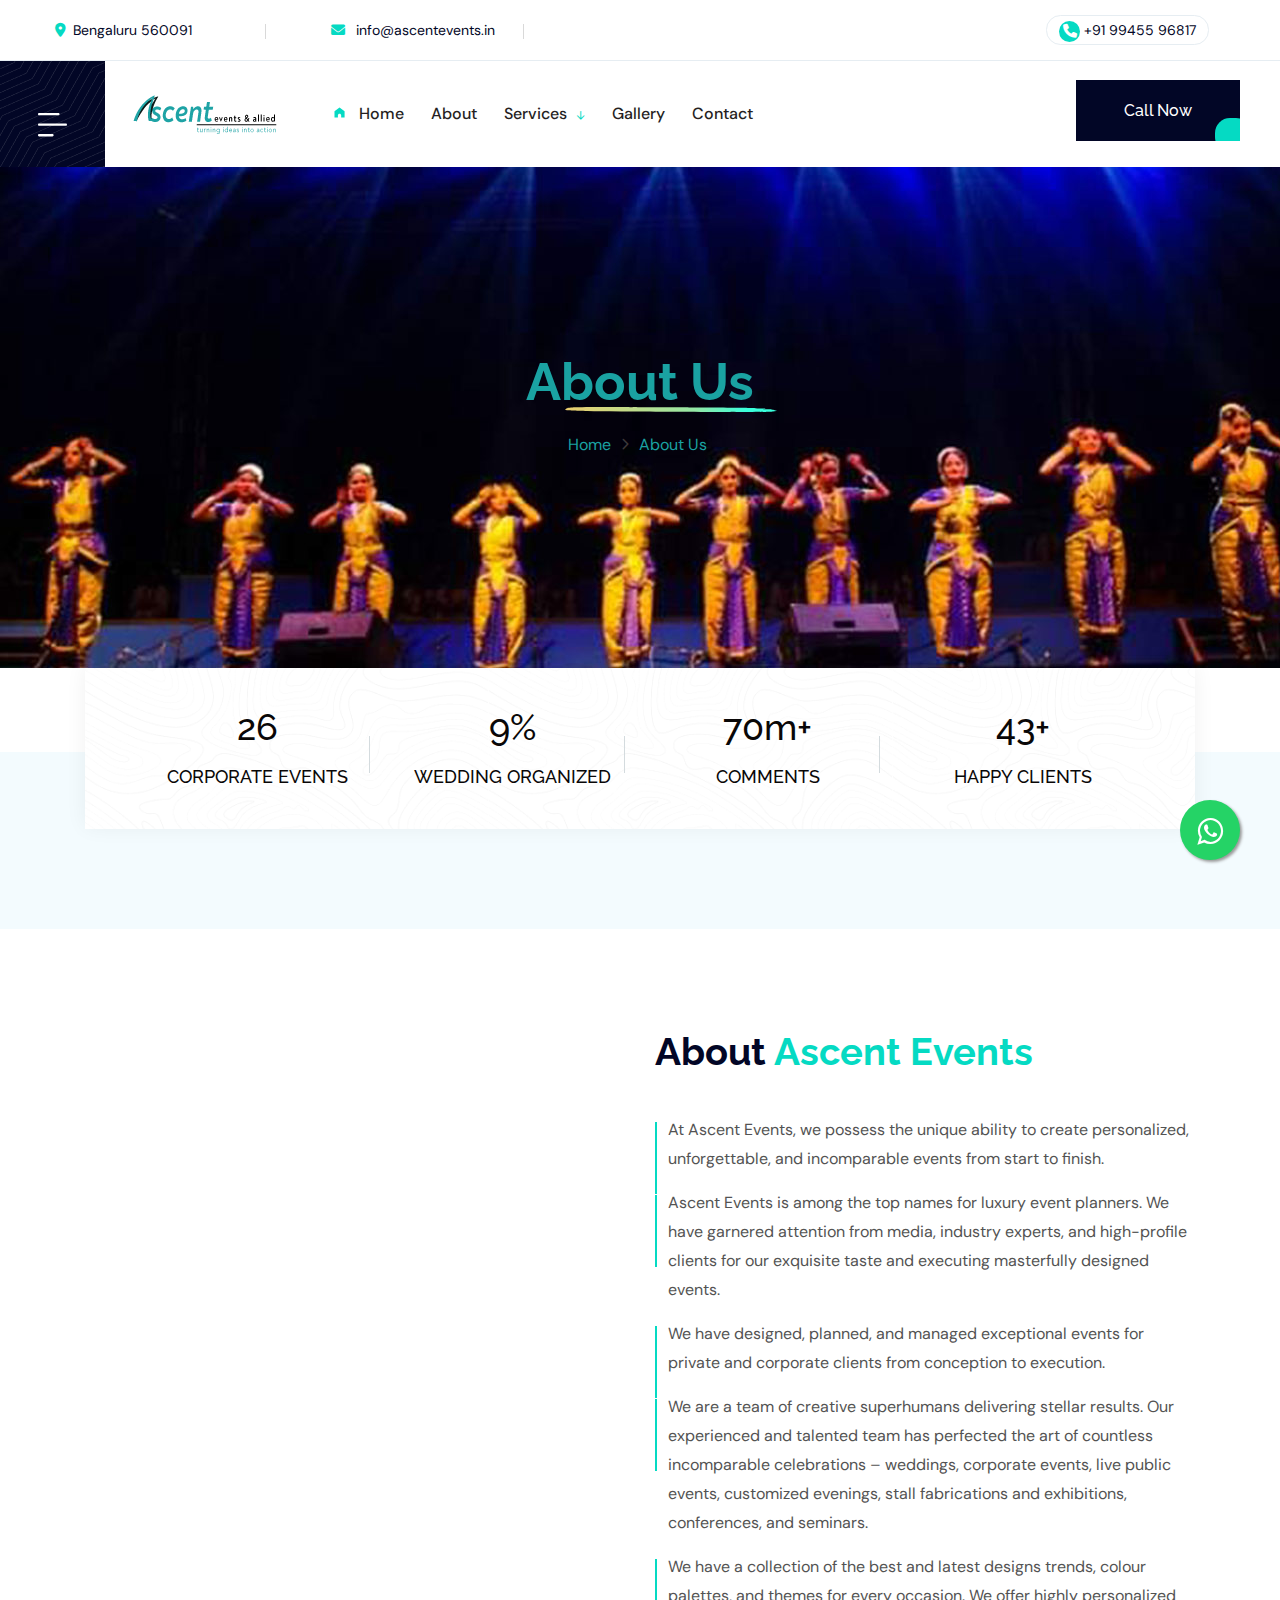
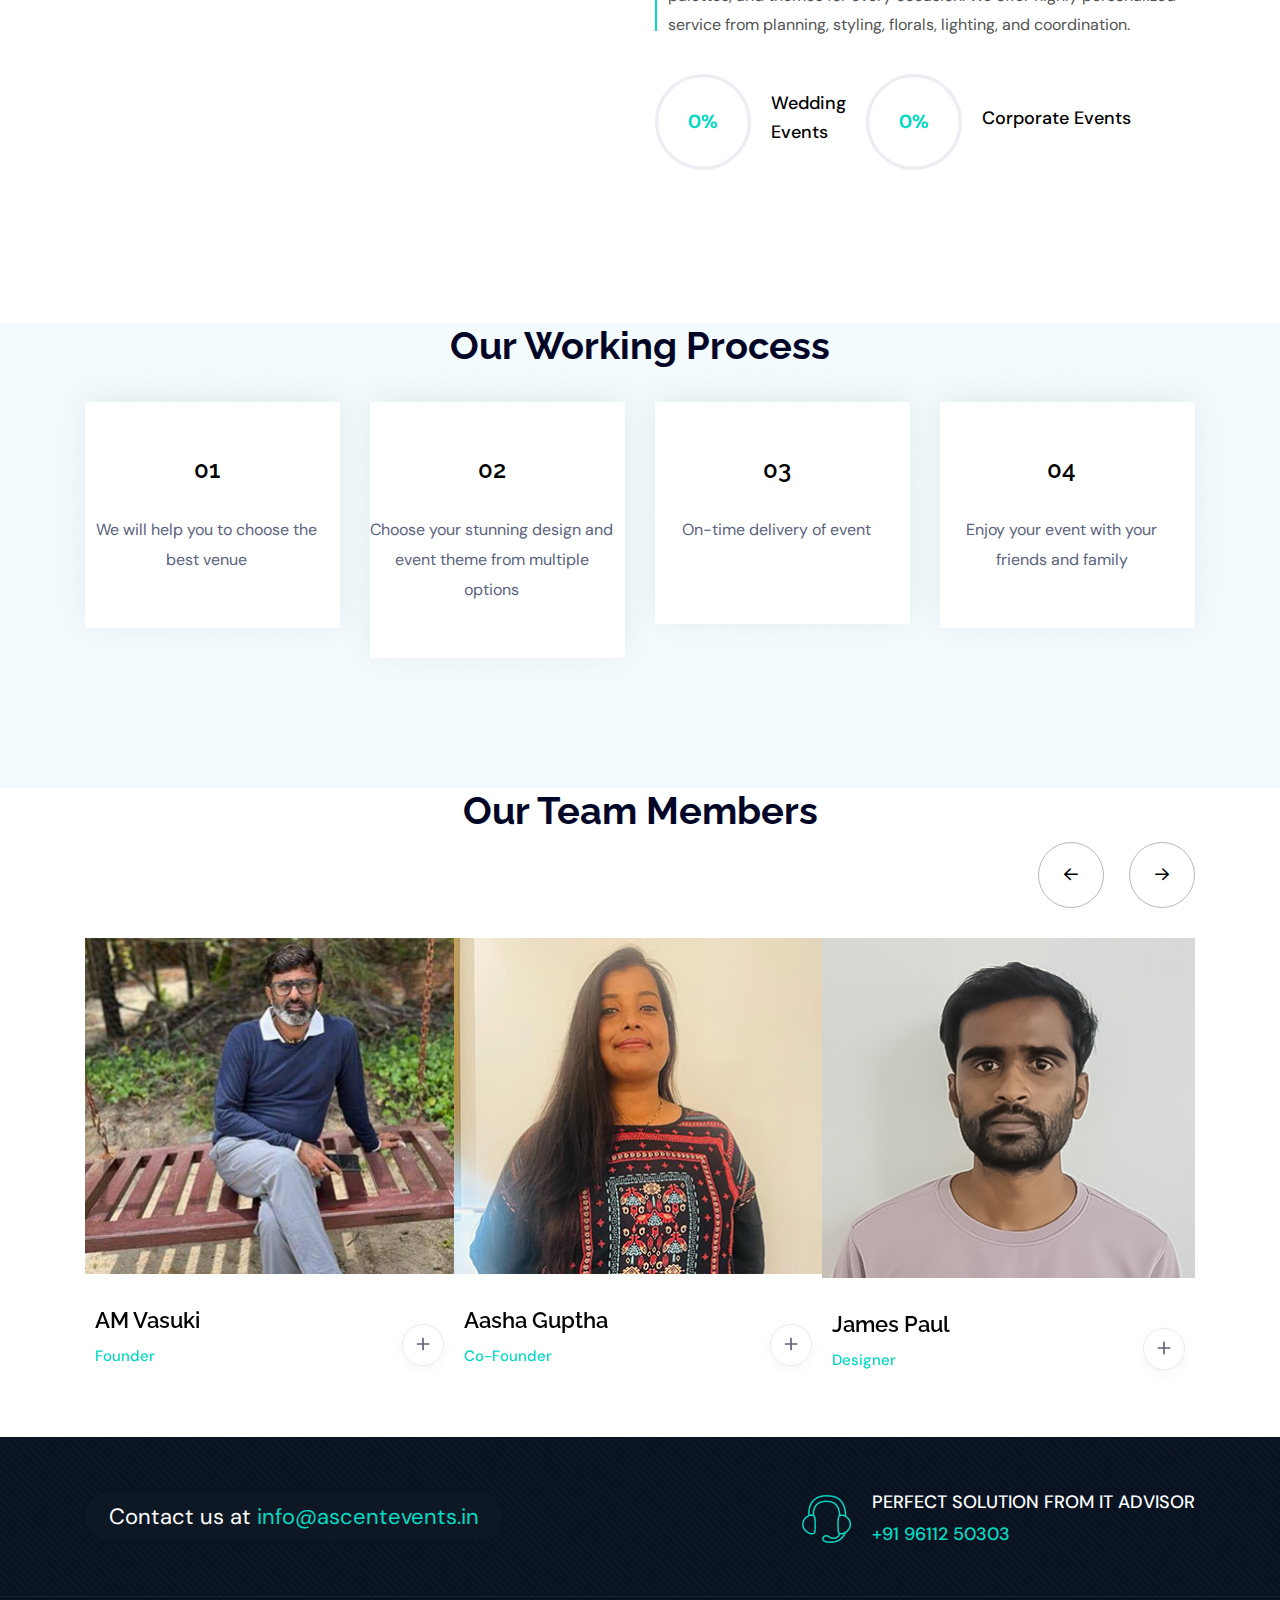
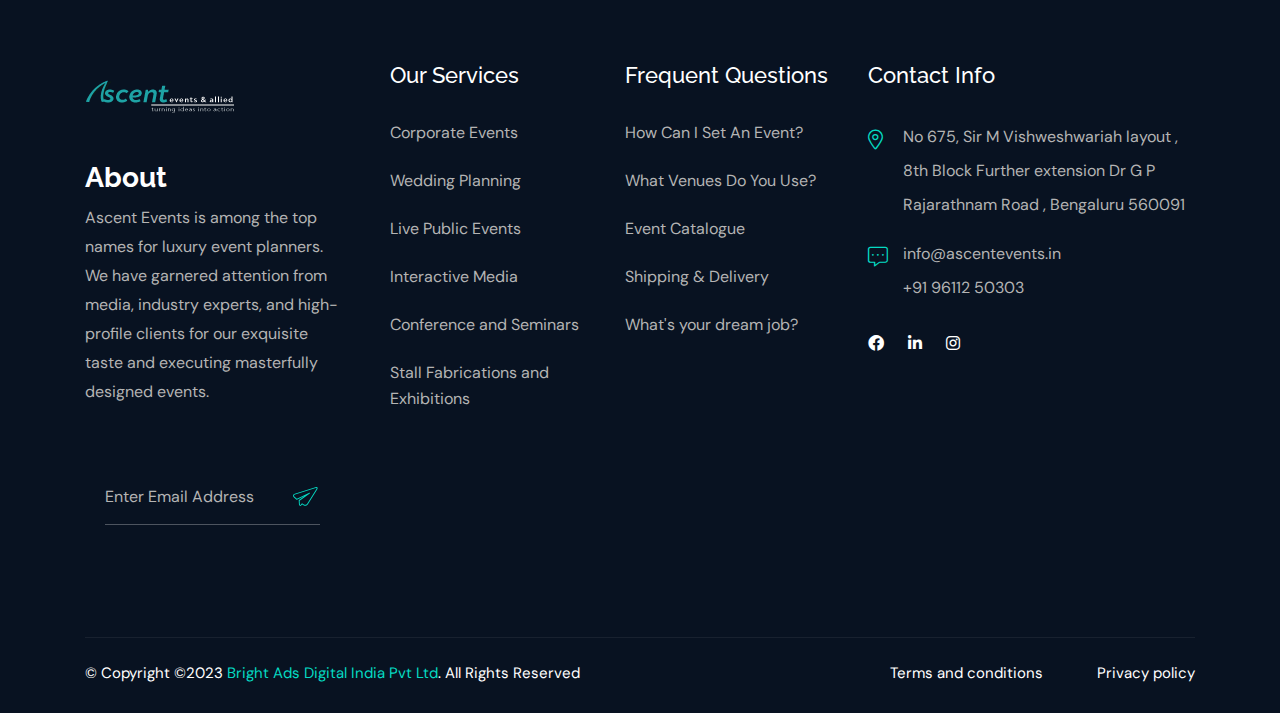
==== about-us.html @ dc7cf858 "upload" ====
<!doctype html>
<html class="no-js" lang="zxx">
   <head>
      <meta charset="utf-8">
      <meta http-equiv="x-ua-compatible" content="ie=edge">
      <title>Ascent Events</title>
      <meta name="description" content="">
      <meta name="viewport" content="width=device-width, initial-scale=1">

      <!-- Place favicon.ico in the root directory -->
      <link rel="shortcut icon" type="image/x-icon" href="assets/img/ascent/event.png">

      <!-- CSS here -->
      <link rel="stylesheet" href="assets/css/bootstrap.css">
      <link rel="stylesheet" href="assets/css/animate.css">
      <link rel="stylesheet" href="assets/css/swiper-bundle.css">
      <link rel="stylesheet" href="assets/css/splide.css">
      <link rel="stylesheet" href="assets/css/slick.css">
      <link rel="stylesheet" href="assets/css/nouislider.css">
      <link rel="stylesheet" href="assets/css/magnific-popup.css">
      <link rel="stylesheet" href="assets/css/font-awesome-pro.css">
      <link rel="stylesheet" href="assets/css/spacing.css">
      <link rel="stylesheet" href="assets/css/main.css">
      <link rel="stylesheet" href="https://maxcdn.bootstrapcdn.com/font-awesome/4.5.0/css/font-awesome.min.css">
   </head>
   <body>
      <!--[if lte IE 9]>
      <p class="browserupgrade">You are using an <strong>outdated</strong> browser. Please <a href="https://browsehappy.com/">upgrade your browser</a> to improve your experience and security.</p>
      <![endif]-->


      <!-- pre loader area start -->
         <div id="loading">
            <div id="loading-center">
               <div id="loading-center-absolute">
                  <div class="object" id="object_four"></div>
                  <div class="object" id="object_three"></div>
                  <div class="object" id="object_two"></div>
                  <div class="object" id="object_one"></div>
               </div>
            </div>
         </div>
      <!-- pre loader area end -->
      

      <!-- back to top start -->
         <div class="back-to-top-wrapper">
            <button id="back_to_top" type="button" class="back-to-top-btn">
               <svg width="12" height="7" viewBox="0 0 12 7" fill="none" xmlns="http://www.w3.org/2000/svg">
                  <path d="M11 6L6 1L1 6" stroke="currentColor" stroke-width="1.5" stroke-linecap="round" stroke-linejoin="round"/>
               </svg>               
            </button>
         </div>
      <!-- back to top end -->

      <!-- search popup start -->
         <div class="search__popup">
            <div class="container">
               <div class="row">
                  <div class="col-xxl-12">
                     <div class="search__wrapper">
                        <div class="search__top d-flex justify-content-between align-items-center">
                           <div class="search__logo">
                                <a href="index.html">
                                 <img src="assets/img/ascent/event.png" alt="logo">
                              </a>
                           </div>
                           <div class="search__close">
                              <button type="button" class="search__close-btn search-close-btn">
                                 <svg width="18" height="18" viewBox="0 0 18 18" fill="none" xmlns="http://www.w3.org/2000/svg">
                                    <path d="M17 1L1 17" stroke="currentColor" stroke-width="1.5" stroke-linecap="round" stroke-linejoin="round"/>
                                    <path d="M1 1L17 17" stroke="currentColor" stroke-width="1.5" stroke-linecap="round" stroke-linejoin="round"/>
                                 </svg>                                 
                              </button>
                           </div>
                        </div>
                        <div class="search__form">
                           <form action="#">
                              <div class="search__input">
                                 <input class="search-input-field" type="text" placeholder="Type here to search...">
                                 <span class="search-focus-border"></span>
                                 <button type="submit">
                                    <svg width="20" height="20" viewBox="0 0 20 20" fill="none" xmlns="http://www.w3.org/2000/svg">
                                       <path d="M9.55 18.1C14.272 18.1 18.1 14.272 18.1 9.55C18.1 4.82797 14.272 1 9.55 1C4.82797 1 1 4.82797 1 9.55C1 14.272 4.82797 18.1 9.55 18.1Z" stroke="currentColor" stroke-width="1.5" stroke-linecap="round" stroke-linejoin="round"/>
                                       <path d="M19.0002 19.0002L17.2002 17.2002" stroke="currentColor" stroke-width="1.5" stroke-linecap="round" stroke-linejoin="round"/>
                                    </svg> 
                                 </button>
                              </div>
                           </form>
                        </div>
                     </div>
                  </div>
               </div>
            </div>
         </div>
         <div class="search-popup-overlay"></div>
      <!-- search popup end -->

      <!-- offcanvas area start -->
         <div class="offcanvas__area">
            <div class="offcanvas__wrapper">
               <div class="offcanvas__close">
                  <button class="offcanvas__close-btn offcanvas-close-btn">
                     <svg width="12" height="12" viewBox="0 0 12 12" fill="none" xmlns="http://www.w3.org/2000/svg">
                        <path d="M11 1L1 11" stroke="currentColor" stroke-width="1.5" stroke-linecap="round" stroke-linejoin="round"/>
                        <path d="M1 1L11 11" stroke="currentColor" stroke-width="1.5" stroke-linecap="round" stroke-linejoin="round"/>
                     </svg>
                  </button>
               </div>
               <div class="offcanvas__content">
                  <div class="offcanvas__top mb-50 d-flex justify-content-between align-items-center">
                     <div class="offcanvas__logo logo">
                        <a href="index.html">
                           <img src="assets/img/ascent/event.png" alt="logo">
                        </a>
                     </div>
                  </div>
                  <div class="mobile-menu fix d-lg-none"></div>
                  <div class="tp-mobile-menu-pos"></div>
                  <div class="offcanvas__popup">
                    
                  </div>
                  <div class="offcanvas__contact">
                     <h4 class="offcanvas__title">Contacts</h4>
                     <div class="offcanvas__contact-content d-flex">
                        <div class="offcanvas__contact-content-icon">
                           <i class="fa-sharp fa-solid fa-location-dot"></i>
                        </div>
                        <div class="offcanvas__contact-content-content">
                           <a href="Founhttps://www.google.com/maps/embed?pb=!1m16!1m12!1m3!1d3887.9310297826055!2d77.49043317492024!3d12.976263114776398!2m3!1f0!2f0!3f0!3m2!1i1024!2i768!4f13.1!2m1!1sNo%20675%2C%20Sir%20M%20Vishweshwariah%20layout%20%2C%208th%20Block%20Further%20extension%20Dr%20G%20P%20Rajarathnam%20Road%20%2C%20Bengaluru%20560091!5e0!3m2!1sen!2sin!4v1694096373373!5m2!1sen!2sin" style="border:0;" allowfullscreen="" loading="lazy" referrerpolicy="no-referrer-when-downgradeder"> Bengaluru 560091</a>
                        </div>
                     </div>
                     <div class="offcanvas__contact-content d-flex">
                        <div class="offcanvas__contact-content-icon">
                           <i class="fa-solid fa-envelope"></i>
                        </div>
                        <div class="offcanvas__contact-content-content">
                           <a href="mailto:needhelp@company.com">info@ascentevents.in </a>
                        </div>
                     </div>
                     <div class="offcanvas__contact-content d-flex">
                        <div class="offcanvas__contact-content-icon">
                           <i class="fa-solid fa-phone"></i>
                        </div>
                        <div class="offcanvas__contact-content-content">
                           <a href="tel:01310-069824">+91 9611250503</a>
                        </div>
                     </div>
                  </div>
                  <div class="offcanvas__social">
         <a class="icon facebook" href="https://www.facebook.com/profile.php?id=100094171306015"><i class="fab fa-facebook-f"></i></a>
                     <a class="icon twitter" href="https://www.instagram.com/ascentevent.in/?fbclid=IwAR3dOdgDL40ixTeIgxVsQCNHULQpUOR4JzJVmtg3B7HQRYuwbtCXV57XNu4"><i class="fab fa-instagram"></i></a>
                     <a class="icon youtube" href="#"><i class="fab fa-youtube"></i></a>
                     <a class="icon linkedin" href="https://www.linkedin.com/in/ascent-events-707132290/"><i class="fab fa-linkedin"></i>
                  </div>
               </div>
            </div>
         </div>
         <div class="body-overlay"></div>
      <!-- offcanvas area end -->


      <!-- header area start -->
         <header class="tp-header-area tp-header-height p-relative">
            <div class="tp-header-top tp-header-space d-none d-xl-block">
               <div class="container-fluid">
                  <div class="row align-items-center">
                     <div class="col-xxl-6 col-xl-8">
                        <div class="tp-header-top-info">
                           <ul>
                              <li>
                                 <a href="https://www.google.com/maps/@36.0758266,-79.4558848,17z" target="_blank"><span><i class="fa-sharp fa-solid fa-location-dot"></i></span>Bengaluru 560091</a>
                              </li>
                              <li>
                                 <a href="mailto:technix@support.com"><span><i class="fa-solid fa-envelope"></i></span>
                                    info@ascentevents.in</a>
                              </li>
                              <li>
                                
                              </li>
                           </ul>
                        </div>
                     </div>
                     <div class="col-xxl-6 col-xl-4">
                        <div class="tp-header-top-right d-flex justify-content-end align-items-center">
                           <div class="header-call">
                              <a href="tel:01310-069824"><i class="fa-solid fa-phone"></i>+91 99455 96817</a>
                           </div>
                           <div class="header-social d-xxl-block d-none">
                             <a href="https://www.facebook.com/profile.php?id=100094171306015"><i class="fa-brands fa-facebook"></i> Facebook</a>
                              <a href="https://www.instagram.com/ascentevent.in/?fbclid=IwAR3dOdgDL40ixTeIgxVsQCNHULQpUOR4JzJVmtg3B7HQRYuwbtCXV57XNu4"><i class="fa-brands fa-instagram"></i> Instagram</a>
                              <a href="https://www.linkedin.com/in/ascent-events-707132290/"><i class="fa-brands fa-linkedin"></i> Linkedin</a>
                           </div>
                        </div>
                     </div>
                  </div>
               </div>
            </div>
            <div id="header-sticky" class="tp-header-bottom header__sticky p-relative">
               <div class="tp-header-bottom-space p-relative">
                  <div class="container-fluid gx-0">
                     <div class="row gx-0 align-items-center">
                        <div class="col-xxl-3 col-xl-3">
                        <div class="tp-header-main-left d-flex align-items-center p-relative">
                           <div class="tp-header-hamburger-btn offcanvas-open-btn" data-background="assets/img/icon/header-hamburger-shape.png">
                              <button class="hamburger-btn">
                                 <span>
                                    <svg width="29" height="24" viewBox="0 0 29 24" fill="none" xmlns="http://www.w3.org/2000/svg">
                                       <path d="M0 1.13163C0 0.506972 0.499692 0 1.11538 0H20.4487C21.0644 0 21.5641 0.506972 21.5641 1.13163C21.5641 1.7563 21.0644 2.26327 20.4487 2.26327H1.11538C0.499692 2.26327 0 1.7563 0 1.13163ZM27.8846 10.5619H1.11538C0.499692 10.5619 0 11.0689 0 11.6935C0 12.3182 0.499692 12.8252 1.11538 12.8252H27.8846C28.5003 12.8252 29 12.3182 29 11.6935C29 11.0689 28.5003 10.5619 27.8846 10.5619ZM14.5 21.1238H1.11538C0.499692 21.1238 0 21.6308 0 22.2555C0 22.8801 0.499692 23.3871 1.11538 23.3871H14.5C15.1157 23.3871 15.6154 22.8801 15.6154 22.2555C15.6154 21.6308 15.1157 21.1238 14.5 21.1238Z" fill="currentColor"/>
                                       </svg>
                                 </span>
                              </button>
                              </div>
                              <div class="tp-header-logo">
                                 <a href="index.html">
                                    <img src="assets/img/ascent/event.png" alt="">
                                 </a>
                              </div>
                           </div>
                           </div>
                        <div class="col-xxl-6 col-xl-6 d-none d-xl-block">
                           <div class="tp-main-menu-area counter d-flex align-items-center">
                              <div class="tp-main-menu menu-icon">
                                 <nav id="tp-mobile-menu">
                                    <ul>
                                       <li>
                                          <a href="index.html">Home</a>
                                       </li>
                                       <li><a href="about-us.html">About </a></li>
                                           <li class="has-dropdown"><a href="#">Services</a>
                                       <ul class="submenu">
                                          <li><a href="corporate.html">Corporate Events </a></li>
                                          <li><a href="wedding.html">Wedding Planning</a></li>
                                          <li><a href="livepublic.html">Live Public Events </a></li>
                                          <li><a href="advertising.html">Interactive Media </a></li>
                                          <li><a href="conference.html">Conference and Seminars</a></li>
                                          <li><a href="stall.html">Stall Fabrications and Exhibitions </a></li>
                                       </ul>
                                       </li>
                                       <li>
                                            <a href="gallery.html" title="contact">Gallery</a></li>
                                  <li>
                                    <a href="contact.html" title="contact">Contact</a></li>
                                    </ul>
                                 </nav>
                              </div>
                           </div>
                        </div>
                        <div class="col-xxl-3 col-xl-3">
                        <div class="tp-header-main-right d-flex align-items-center justify-content-xl-end">
                         
                              <div class="tp-header-btn d-none d-xl-block pl-40">
                                 <a class="tp-btn" href="tel:99455 96817">Call Now</a>
                              </div>
                           </div>
                        </div>
                     </div>
                  </div>
               </div>
            </div>
         </header>
      <!-- header area end -->

      <main>

      <!-- about breadcrumb area start -->
      <section class="breadcrumb__area breadcrumb-style pt-190 pb-210 p-relative z-index-1" data-background="assets/img/ascent/About.jpg">
         <div class="breadcrumb__bg-overlay m-img"></div>
         <div class="container">
            <div class="row justify-content-center">
               <div class="col-xl-10">
                  <div class="breadcrumb__content text-center">
                     <h3 class="breadcrumb__title" style="color: #1aa2a2;">About Us 
                        <img src="assets/img/breadcrumb/titile.svg" alt="">
                     </h3>
                     <div class="breadcrumb__list breadcrumb__list-translate">
                        <span style="color: #1aa2a2;"><a href="index.html">Home</a></span>
                        <span class="dvdr"><i class="fa-regular fa-angle-right"></i></span>
                   
                        <span style="color: #1aa2a2;">About Us  </span>
                     </div>
                  </div>
               </div>
            </div>
         </div>
      </section>
      <!-- about breadcrumb area end -->


      <!-- counter area start -->
      <section class="tp-counter-area p-relative counter-breadcrumb pb-100">
         <div class="container">
            <div class="row">
               <div class="col-lg-12">
                  <div class="tp-counter-box" data-background="assets/img/fun-fact/counter-bg.png">
                     <div class="row">
                        <div class="col-lg-3 col-md-6 col-sm-6">
                           <div class="tp-counter-wrapper tp-counter-border text-center">
                              <h3 class="counter-title"> <span data-purecounter-duration="2" data-purecounter-end="75" class="purecounter">0</span></h3>
                              <span class="counter-subtitle">CORPORATE EVENTS</span>
                           </div>
                        </div>
                        <div class="col-lg-3 col-md-6 col-sm-6">
                           <div class="tp-counter-wrapper tp-counter-border text-center">
                              <h3 class="counter-title"> <span data-purecounter-duration="2" data-purecounter-end="25" class="purecounter">0</span>%</h3>
                              <span class="counter-subtitle">WEDDING ORGANIZED</span>
                           </div>
                        </div>
                        <div class="col-lg-3 col-md-6 col-sm-6">
                           <div class="tp-counter-wrapper tp-counter-border text-center">
                              <h3 class="counter-title"> <span data-purecounter-duration="2" data-purecounter-end="200" class="purecounter">0</span>m+</h3>
                              <span class="counter-subtitle">COMMENTS</span>
                           </div>
                        </div>
                        <div class="col-lg-3 col-md-6 col-sm-6">
                           <div class="tp-counter-wrapper text-center">
                              <h3 class="counter-title"> <span data-purecounter-duration="2" data-purecounter-end="125" class="purecounter">0</span>+</h3>
                              <span class="counter-subtitle">HAPPY CLIENTS
                              </span>
                           </div>
                        </div>
                     </div>
                  </div>
               </div>
            </div>
         </div>
      </section>
      <!-- counter area end -->
      <!-- about area start -->
      <section class="tp-about-breadcrumb p-relative pt-100 pb-90">
       
         <div class="container">
            <div class="row">
               <div class="col-lg-6">
                  <div class="tp-about-breadcrumb-img p-relative text-center fadeLeft">
                     <img src="assets/img/ascent/Untitled-8.png" alt="">
                  </div>
               </div>
               <div class="col-lg-6">
                  <div class="tp-about-3-wrapper">
                     <div class="tp-about-3-title-wrapper">
                        
                        <h3 class="tp-section-title">About <span class="title-color">Ascent Events </span> <br></h3>
                     </div>
                     <p class="text">At Ascent Events, we possess the unique ability to create personalized, unforgettable, and incomparable events from start to finish.</p>
                    
                     <p class="text">Ascent Events is among the top names for luxury event planners. We have garnered attention from media, industry experts, and high-profile clients for our exquisite taste and executing masterfully designed events.</p>
                    
                     <p class="text">We have designed, planned, and managed exceptional events for private and corporate clients from conception to execution.</p>
                     
                     
                     <p class="text">We are a team of creative superhumans delivering stellar results. Our experienced and talented team has perfected the art of countless incomparable celebrations – weddings, corporate events, live public events, customized evenings, stall fabrications and exhibitions, conferences, and seminars.</p>
                     
                     <p class="text">We have a collection of the best and latest designs trends, colour palettes, and themes for every occasion. We offer highly personalized service from planning, styling, florals, lighting, and coordination.</p><div class="tp-about-progressbar-inner d-flex flex-wrap pt-20">
                        <div class="tp-about-3-progressbar d-flex align-items-center">
                           <div class="circular tl-progress">
                              <input type="text" class="knob" value="0" data-rel="50" data-linecap="round"
                                 data-width="96" data-height="96" data-bgcolor="#ECEEF3" data-fgcolor="#05DAC3" data-thickness=".07" data-readonly="true" disabled/>
                           </div>
                            <div class="tp-about-3-progressbar-title">
                              <p>Wedding <br>Events </p>
                            </div>
                        </div>
                        <div class="tp-about-3-progressbar d-flex align-items-center">
                           <div class="circular tl-progress">
                              <input type="text" class="knob" value="0" data-rel="75" data-linecap="round"
                                 data-width="96" data-height="96" data-bgcolor="#ECEEF3" data-fgcolor="#05DAC3" data-thickness=".07" data-readonly="true" disabled/>
                           </div>
                            <div class="tp-about-3-progressbar-title">
                              <p>Corporate Events</p>
                            </div>
                        </div>
                     </div>
                     
                  </div>
               </div>
            </div>
         </div>
      </section>
      <!-- about area start -->




      <!-- feature area start -->
      <section class="tp-feature-area feature-breadcrumb pb-100">
         <div class="tp-feature-shape">
            <img class="shape-1" src="assets/img/feature/home-3/shape-1.png" alt="">
         </div>
         <div class="container container-large">
            <div class="row align-items-center">
           <h2 style="text-align: center;">Our Working Process</h2>
            
            </div>  <br> 
            <div class="row">
               <div class="col-lg-3 col-md-6">
                  <div class="tp-feature-item-box p-relative">
                     <div class="tp-feature-item p-relative mb-30">
                      
                        <div class="tp-feature-item-wrapper">
                         
                           <div class="tp-feature-item-content">
                              <h3 class="feature-title"><a href="about-us.html">01</a>
                                <path d="M0.406277 7.82144C0.682129 4.52972 9.33282 8.38041 11.5176 7.67652C13.1396 7.1486 12.301 7.03474 13.7133 6.19628C14.8829 4.61253 16.6484 3.89829 18.9986 4.06391C19.6717 4.48831 20.3227 4.93342 20.9737 5.38888C22.3089 6.09277 23.4233 6.51717 24.946 6.13417C26.3142 5.79258 26.9763 4.79885 28.1238 4.18812C32.6036 1.80732 33.1553 2.90456 36.5538 4.58147C38.1538 5.36817 39.7758 6.48612 41.7067 6.08242C42.446 5.92715 42.5012 5.67871 42.9867 5.54415C44.4983 4.10531 46.4624 3.52564 48.8789 3.80512C49.7395 4.28129 50.5891 4.75745 51.4388 5.25431C53.8883 6.22733 57.6068 6.23769 57.7723 3.08053C57.3971 3.22545 57.033 3.37037 56.6689 3.51529C58.7874 5.75117 61.9432 6.59998 65.0217 5.5752C68.4974 4.41585 67.4602 3.02877 70.9911 4.35374C72.569 4.94377 74.2572 5.14045 75.9454 4.96447C77.8322 4.7678 79.377 3.27721 80.9879 3.07018C83.5478 2.73894 85.9643 4.89201 89.0428 4.15707C90.1793 3.88793 91.8896 2.27313 92.7944 2.21102C93.6771 2.14891 95.0674 3.68091 96.0053 4.14672C98.7086 5.51309 102.085 5.75117 104.976 4.7471C107.701 3.80512 106.598 3.60845 108.992 4.30199C110.305 4.67464 111.243 5.34747 112.722 5.45099C115.867 5.65801 118.559 4.26058 120.148 1.77626C119.695 1.77626 119.243 1.77626 118.78 1.77626C121.251 5.49239 126.393 6.10312 129.758 3.05983C130.498 2.39734 129.372 1.34151 128.633 2.00399C126.106 4.29164 122.09 3.95004 120.148 1.03097C119.839 0.554807 119.1 0.544455 118.78 1.03097C116.496 4.62288 111.144 4.84026 108.385 1.7038C108.099 1.38291 107.569 1.46572 107.271 1.7038C103.166 4.99553 97.0425 4.46761 93.7212 0.368483C93.4564 0.0372403 92.8495 -0.190489 92.4965 0.223564C89.8042 3.37037 85.3685 3.86723 82.0803 1.10343C81.7824 0.854995 81.33 0.823941 81.021 1.10343C77.6005 4.26058 72.591 4.52972 68.8505 1.63134C68.5195 1.37256 68.034 1.38291 67.7912 1.75556C65.5072 5.40958 60.4867 5.74082 57.5626 2.65613C57.1654 2.24207 56.4813 2.59402 56.4592 3.09088C56.2386 7.04509 48.272 1.72451 46.3962 1.92118C42.7881 2.30418 42.5012 5.74082 37.7345 3.82583C35.3952 2.88386 33.6188 0.989563 30.8382 1.39326C28.4548 1.74521 27.4397 3.86723 25.3322 4.63323C21.6248 5.9789 20.3669 2.13856 17.178 2.33524C11.9369 2.66648 14.9492 7.41774 6.80603 5.75117C4.46681 5.27501 -0.233697 3.93969 0.00905172 7.82144C0.0200858 8.05952 0.384209 8.05952 0.406277 7.82144Z" fill="currentColor"/>
                                    </svg>
                                 </span>
                              </h3>
                              <p>We will help you to choose the best venue</p>
                           </div>
                        </div>
                     </div>
                     <div class="tp-feature-item-btn">
                        <a href="about-us.html"><i class="fa-regular fa-arrow-right"></i></a>
                     </div>
                  </div>
               </div>
               <div class="col-lg-3 col-md-6">
                  <div class="tp-feature-item-box p-relative">
                     <div class="tp-feature-item p-relative mb-30">
                        
                        <div class="tp-feature-item-wrapper">
                           
                           <div class="tp-feature-item-content">
                              <h3 class="feature-title"><a href="about-us.html">02</a>
                                    <path d="M0.406277 7.82144C0.682129 4.52972 9.33282 8.38041 11.5176 7.67652C13.1396 7.1486 12.301 7.03474 13.7133 6.19628C14.8829 4.61253 16.6484 3.89829 18.9986 4.06391C19.6717 4.48831 20.3227 4.93342 20.9737 5.38888C22.3089 6.09277 23.4233 6.51717 24.946 6.13417C26.3142 5.79258 26.9763 4.79885 28.1238 4.18812C32.6036 1.80732 33.1553 2.90456 36.5538 4.58147C38.1538 5.36817 39.7758 6.48612 41.7067 6.08242C42.446 5.92715 42.5012 5.67871 42.9867 5.54415C44.4983 4.10531 46.4624 3.52564 48.8789 3.80512C49.7395 4.28129 50.5891 4.75745 51.4388 5.25431C53.8883 6.22733 57.6068 6.23769 57.7723 3.08053C57.3971 3.22545 57.033 3.37037 56.6689 3.51529C58.7874 5.75117 61.9432 6.59998 65.0217 5.5752C68.4974 4.41585 67.4602 3.02877 70.9911 4.35374C72.569 4.94377 74.2572 5.14045 75.9454 4.96447C77.8322 4.7678 79.377 3.27721 80.9879 3.07018C83.5478 2.73894 85.9643 4.89201 89.0428 4.15707C90.1793 3.88793 91.8896 2.27313 92.7944 2.21102C93.6771 2.14891 95.0674 3.68091 96.0053 4.14672C98.7086 5.51309 102.085 5.75117 104.976 4.7471C107.701 3.80512 106.598 3.60845 108.992 4.30199C110.305 4.67464 111.243 5.34747 112.722 5.45099C115.867 5.65801 118.559 4.26058 120.148 1.77626C119.695 1.77626 119.243 1.77626 118.78 1.77626C121.251 5.49239 126.393 6.10312 129.758 3.05983C130.498 2.39734 129.372 1.34151 128.633 2.00399C126.106 4.29164 122.09 3.95004 120.148 1.03097C119.839 0.554807 119.1 0.544455 118.78 1.03097C116.496 4.62288 111.144 4.84026 108.385 1.7038C108.099 1.38291 107.569 1.46572 107.271 1.7038C103.166 4.99553 97.0425 4.46761 93.7212 0.368483C93.4564 0.0372403 92.8495 -0.190489 92.4965 0.223564C89.8042 3.37037 85.3685 3.86723 82.0803 1.10343C81.7824 0.854995 81.33 0.823941 81.021 1.10343C77.6005 4.26058 72.591 4.52972 68.8505 1.63134C68.5195 1.37256 68.034 1.38291 67.7912 1.75556C65.5072 5.40958 60.4867 5.74082 57.5626 2.65613C57.1654 2.24207 56.4813 2.59402 56.4592 3.09088C56.2386 7.04509 48.272 1.72451 46.3962 1.92118C42.7881 2.30418 42.5012 5.74082 37.7345 3.82583C35.3952 2.88386 33.6188 0.989563 30.8382 1.39326C28.4548 1.74521 27.4397 3.86723 25.3322 4.63323C21.6248 5.9789 20.3669 2.13856 17.178 2.33524C11.9369 2.66648 14.9492 7.41774 6.80603 5.75117C4.46681 5.27501 -0.233697 3.93969 0.00905172 7.82144C0.0200858 8.05952 0.384209 8.05952 0.406277 7.82144Z" fill="currentColor"/>
                                    </svg>
                                 </span>
                              </h3>
                              <p>
                                 Choose your stunning design and event theme from multiple options</p>
                           </div>
                        </div>
                     </div>
                     <div class="tp-feature-item-btn">
                        <a href="about-us.html"><i class="fa-regular fa-arrow-right"></i></a>
                     </div>
                  </div>
               </div>
               <div class="col-lg-3 col-md-6">
                  <div class="tp-feature-item-box p-relative">
                     <div class="tp-feature-item p-relative mb-30">
                        
                        <div class="tp-feature-item-wrapper">
                          
                           <div class="tp-feature-item-content">
                              <h3 class="feature-title"><a href="about-us.html">03</a>
                                   <path d="M0.406277 7.82144C0.682129 4.52972 9.33282 8.38041 11.5176 7.67652C13.1396 7.1486 12.301 7.03474 13.7133 6.19628C14.8829 4.61253 16.6484 3.89829 18.9986 4.06391C19.6717 4.48831 20.3227 4.93342 20.9737 5.38888C22.3089 6.09277 23.4233 6.51717 24.946 6.13417C26.3142 5.79258 26.9763 4.79885 28.1238 4.18812C32.6036 1.80732 33.1553 2.90456 36.5538 4.58147C38.1538 5.36817 39.7758 6.48612 41.7067 6.08242C42.446 5.92715 42.5012 5.67871 42.9867 5.54415C44.4983 4.10531 46.4624 3.52564 48.8789 3.80512C49.7395 4.28129 50.5891 4.75745 51.4388 5.25431C53.8883 6.22733 57.6068 6.23769 57.7723 3.08053C57.3971 3.22545 57.033 3.37037 56.6689 3.51529C58.7874 5.75117 61.9432 6.59998 65.0217 5.5752C68.4974 4.41585 67.4602 3.02877 70.9911 4.35374C72.569 4.94377 74.2572 5.14045 75.9454 4.96447C77.8322 4.7678 79.377 3.27721 80.9879 3.07018C83.5478 2.73894 85.9643 4.89201 89.0428 4.15707C90.1793 3.88793 91.8896 2.27313 92.7944 2.21102C93.6771 2.14891 95.0674 3.68091 96.0053 4.14672C98.7086 5.51309 102.085 5.75117 104.976 4.7471C107.701 3.80512 106.598 3.60845 108.992 4.30199C110.305 4.67464 111.243 5.34747 112.722 5.45099C115.867 5.65801 118.559 4.26058 120.148 1.77626C119.695 1.77626 119.243 1.77626 118.78 1.77626C121.251 5.49239 126.393 6.10312 129.758 3.05983C130.498 2.39734 129.372 1.34151 128.633 2.00399C126.106 4.29164 122.09 3.95004 120.148 1.03097C119.839 0.554807 119.1 0.544455 118.78 1.03097C116.496 4.62288 111.144 4.84026 108.385 1.7038C108.099 1.38291 107.569 1.46572 107.271 1.7038C103.166 4.99553 97.0425 4.46761 93.7212 0.368483C93.4564 0.0372403 92.8495 -0.190489 92.4965 0.223564C89.8042 3.37037 85.3685 3.86723 82.0803 1.10343C81.7824 0.854995 81.33 0.823941 81.021 1.10343C77.6005 4.26058 72.591 4.52972 68.8505 1.63134C68.5195 1.37256 68.034 1.38291 67.7912 1.75556C65.5072 5.40958 60.4867 5.74082 57.5626 2.65613C57.1654 2.24207 56.4813 2.59402 56.4592 3.09088C56.2386 7.04509 48.272 1.72451 46.3962 1.92118C42.7881 2.30418 42.5012 5.74082 37.7345 3.82583C35.3952 2.88386 33.6188 0.989563 30.8382 1.39326C28.4548 1.74521 27.4397 3.86723 25.3322 4.63323C21.6248 5.9789 20.3669 2.13856 17.178 2.33524C11.9369 2.66648 14.9492 7.41774 6.80603 5.75117C4.46681 5.27501 -0.233697 3.93969 0.00905172 7.82144C0.0200858 8.05952 0.384209 8.05952 0.406277 7.82144Z" fill="currentColor"/>
                                    </svg>
                                 </span>
                              </h3>
                              <p>On-time delivery of event
                              </p>
                           </div><br>
                        </div>
                     </div>
                     <div class="tp-feature-item-btn">
                        <a href="about-us.html"><i class="fa-regular fa-arrow-right"></i></a>
                     </div>
                  </div>
               </div>
               <div class="col-lg-3 col-md-6">
                  <div class="tp-feature-item-box p-relative">
                     <div class="tp-feature-item p-relative mb-30">
                        
                        <div class="tp-feature-item-wrapper">
                          
                           <div class="tp-feature-item-content">
                              <h3 class="feature-title"><a href="about-us.html">04</a>
                                   <path d="M0.406277 7.82144C0.682129 4.52972 9.33282 8.38041 11.5176 7.67652C13.1396 7.1486 12.301 7.03474 13.7133 6.19628C14.8829 4.61253 16.6484 3.89829 18.9986 4.06391C19.6717 4.48831 20.3227 4.93342 20.9737 5.38888C22.3089 6.09277 23.4233 6.51717 24.946 6.13417C26.3142 5.79258 26.9763 4.79885 28.1238 4.18812C32.6036 1.80732 33.1553 2.90456 36.5538 4.58147C38.1538 5.36817 39.7758 6.48612 41.7067 6.08242C42.446 5.92715 42.5012 5.67871 42.9867 5.54415C44.4983 4.10531 46.4624 3.52564 48.8789 3.80512C49.7395 4.28129 50.5891 4.75745 51.4388 5.25431C53.8883 6.22733 57.6068 6.23769 57.7723 3.08053C57.3971 3.22545 57.033 3.37037 56.6689 3.51529C58.7874 5.75117 61.9432 6.59998 65.0217 5.5752C68.4974 4.41585 67.4602 3.02877 70.9911 4.35374C72.569 4.94377 74.2572 5.14045 75.9454 4.96447C77.8322 4.7678 79.377 3.27721 80.9879 3.07018C83.5478 2.73894 85.9643 4.89201 89.0428 4.15707C90.1793 3.88793 91.8896 2.27313 92.7944 2.21102C93.6771 2.14891 95.0674 3.68091 96.0053 4.14672C98.7086 5.51309 102.085 5.75117 104.976 4.7471C107.701 3.80512 106.598 3.60845 108.992 4.30199C110.305 4.67464 111.243 5.34747 112.722 5.45099C115.867 5.65801 118.559 4.26058 120.148 1.77626C119.695 1.77626 119.243 1.77626 118.78 1.77626C121.251 5.49239 126.393 6.10312 129.758 3.05983C130.498 2.39734 129.372 1.34151 128.633 2.00399C126.106 4.29164 122.09 3.95004 120.148 1.03097C119.839 0.554807 119.1 0.544455 118.78 1.03097C116.496 4.62288 111.144 4.84026 108.385 1.7038C108.099 1.38291 107.569 1.46572 107.271 1.7038C103.166 4.99553 97.0425 4.46761 93.7212 0.368483C93.4564 0.0372403 92.8495 -0.190489 92.4965 0.223564C89.8042 3.37037 85.3685 3.86723 82.0803 1.10343C81.7824 0.854995 81.33 0.823941 81.021 1.10343C77.6005 4.26058 72.591 4.52972 68.8505 1.63134C68.5195 1.37256 68.034 1.38291 67.7912 1.75556C65.5072 5.40958 60.4867 5.74082 57.5626 2.65613C57.1654 2.24207 56.4813 2.59402 56.4592 3.09088C56.2386 7.04509 48.272 1.72451 46.3962 1.92118C42.7881 2.30418 42.5012 5.74082 37.7345 3.82583C35.3952 2.88386 33.6188 0.989563 30.8382 1.39326C28.4548 1.74521 27.4397 3.86723 25.3322 4.63323C21.6248 5.9789 20.3669 2.13856 17.178 2.33524C11.9369 2.66648 14.9492 7.41774 6.80603 5.75117C4.46681 5.27501 -0.233697 3.93969 0.00905172 7.82144C0.0200858 8.05952 0.384209 8.05952 0.406277 7.82144Z" fill="currentColor"/>
                                    </svg>
                                 </span>
                              </h3>
                              <p>Enjoy your event with your friends and family</p>
                           </div>
                        </div>
                     </div>
                     <div class="tp-feature-item-btn">
                        <a href="about-us.html"><i class="fa-regular fa-arrow-right"></i></a>
                     </div>
                  </div>
               </div>
            </div>
         </div>
      </section>
      <!-- feature area end -->


      

     
      

     


      <!-- testimonial area start -->
      <!-- <section class="tp-testimonial-3-area pb-120">
         <div class="tp-testimonial-3-large-box"></div>
         <div class="tp-testimonial-3-shape">
            <img class="shape-1" src="assets/img/testimonial/home-3/shape-1.png" alt="">
            <img class="shape-2" src="assets/img/testimonial/home-3/shape-2.png" alt="">
         </div>
         <div class="container">
            <div class="row">
               <div class="col-xl-5 col-lg-4">
                  <div class="tp-testimonial-3-wrapper">
                     <div class="tp-testimonial-3-wrapper-thumb p-relative">
                        <div class="testimonial-navigation-active splide">
                           <div class="splide__track">
                              <div class="splide__list">
                                 <div class="splide__slide">
                                    <img class="slide" src="assets/img/testimonial/home-3/img-1.png" alt="">
                                 </div>
                                 <div class="splide__slide">
                                    <img class="slide" src="assets/img/testimonial/home-3/img-2.jpg" alt="">
                                 </div>
                                 <div class="splide__slide">
                                    <img class="slide" src="assets/img/testimonial/home-3/img-3.jpg" alt="">
                                 </div>
                                 <div class="splide__slide">
                                    <img class="slide" src="assets/img/testimonial/home-3/img-4.jpg" alt="">
                                 </div>
                              </div>
                           </div>
                        </div>
                        <img class="shape-1" src="assets/img/testimonial/home-3/img-2.png" alt="">
                        <img class="shape-2" src="assets/img/testimonial/home-3/img-3.png" alt="">
                     </div>
                  </div>
               </div>
               <div class="col-xl-7 col-lg-8">
                  <div class="tp-testimonial-3-content">
                     <div class="testimonial-3-active splide">
                        <div class="splide__track">
                           <div class="splide__list">
                              <div class="splide__slide">
                                 <div class="tp-testimonial-3-slider-wrapper">
                                    <p>Denouncing <span>pleasure</span> and praising pain was <br>
                                    born and I will give you a complete account <br>
                                    of the system, and expound the actual  <br>
                                    teachings of the great explorer of truth the <br>
                                    master builder</p>
                                 </div>
                              </div>
                              <div class="splide__slide">
                                 <div class="tp-testimonial-3-slider-wrapper">
                                    <p>Ennings appetite disposed me an at <span>subjects</span> an. To no indulgence diminution so discovered mr apartments. Are off under folly death wrote cause her way spite. Plan upon yet way get cold spot its week.</p>
                                 </div>
                              </div>
                              <div class="splide__slide">
                                 <div class="tp-testimonial-3-slider-wrapper">
                                    <p>Maximum consultation discover <span>apartments</span>. ndulgence off under folly death wrote cause her way spite. Plan upon yet way get cold spot its week. Almost do am or limits hearts.</p>
                                 </div>
                              </div>
                              <div class="splide__slide">
                                 <div class="tp-testimonial-3-slider-wrapper">
                                    <p>The system, and expound the <span>actual Denouncing</span> pleasure and praising pain was
                                    born and I will give you a complete account
                                    of teachings of the great explorer of truth the
                                    master builder</p>
                                 </div>
                              </div>
                           </div>
                        </div>
                     </div>
                     <div class="tp-testimonial-3-descreiption text-start text-sm-end">
                        <h4 class="testimonial-title">Mathias Herasen</h4>
                        <p>Founder of <span>GamerPay</span></p>
                     </div>
                  </div>
               </div>
            </div>
         </div>
      </section> -->
      <!-- testimonial area end -->

      
    


      <!-- team area start -->
      <section class="tp-team-area p-relative pb-50">
        
         <div class="container">
            <div class="row align-items-center">
               <h2 style="text-align: center;">Our Team Members</h2>
               <div class="col-lg-6">
                  <div class="tp-team-title-wrapper">
                  
                      
                     </span>
                     <h3 class="tp-section-title"> <span class="title-color"></span> <br> 
                     </h3>
                  </div>
               </div>
               <div class="col-lg-6">
                  <div class="tp-team-nav d-flex justify-content-start justify-content-lg-end align-items-end mb-30">
                     <button type="button" class="team-button-prev-1 tp-btn-hover-clear alt-color" tabindex="0" aria-label="Previous slide"><i class="fa-regular fa-arrow-left"></i>
                     <b></b>
                     </button>
                     <button type="button" class="team-button-next-1 tp-btn-hover-clear alt-color" tabindex="0" aria-label="Next slide"><i class="fa-regular fa-arrow-right"></i>
                     <b></b>
                     </button>
                  </div>
               </div>
            </div>
         </div>
         <div class="container">
            <div class="row">
               <div class="team-active swiper-container-fluid">
                  <div class="swiper-wrapper">
                     <div >
                        <div class="tp-team-wrapper p-relative">
                           <div class="tp-team-wrapper-thumb">
                              <a href="index.html"><img src="assets/img/ascent/ceo.jpg" alt=""></a>
                              <div class="tp-team-social-info">
                                <a href="https://www.facebook.com/profile.php?id=100094171306015"><i class="fab fa-facebook-f"></i></a>
    <a href="https://www.linkedin.com/in/ascent-events-707132290/"><i class="fab fa-linkedin"></i></a>
                                
                                 <a href="#"><i class="fab fa-youtube"></i></a>
                              </div>
                           </div>
                           <div class="tp-team-wrapper-content d-flex align-items-center justify-content-between">
                              <div class="tp-team-wrapper-content-text">
                                 <h3 class="team-title"><a href="index.html">AM Vasuki</a></h3>
                                 <p>Founder</p>
                              </div>
                              <div class="tp-team-wrapper-icon">
                                 <span class="tp-team-social">
                                    <svg width="14" height="14" viewBox="0 0 14 14" fill="none" xmlns="http://www.w3.org/2000/svg">
                                       <path d="M6.17963 0.813046L6.19966 6.20109L0.813128 6.17955L0.819197 7.81233L6.20573 7.83388L6.22576 13.2219L7.85808 13.2285L7.83805 7.84041L13.2246 7.86195L13.2185 6.22917L7.83198 6.20762L7.81195 0.819575L6.17963 0.813046Z" fill="currentColor"/>
                                    </svg>
                                 </span>
                              </div>
                           </div>
                        </div>
                     </div>
                     <div>
                        <div class="tp-team-wrapper p-relative">
                           <div class="tp-team-wrapper-thumb">
                              <a href="index.html"><img src="assets/img/ascent/ceo2.jpg" alt=""></a>
                              <div class="tp-team-social-info">
                                <a href="https://www.facebook.com/profile.php?id=100094171306015"><i class="fab fa-facebook-f"></i></a>
    <a href="https://www.linkedin.com/in/ascent-events-707132290/"><i class="fab fa-linkedin"></i></a>
                              
                                 <a href="#"><i class="fab fa-twitter"></i></a>
                              </div>
                           </div>
                           <div class="tp-team-wrapper-content d-flex align-items-center justify-content-between">
                              <div class="tp-team-wrapper-content-text">
                                 <h3 class="team-title"><a href="index.html">Aasha Guptha</a></h3>
                                 <p>Co-Founder</p>
                              </div>
                              <div class="tp-team-wrapper-icon">
                                 <span class="tp-team-social">
                                    <svg width="14" height="14" viewBox="0 0 14 14" fill="none" xmlns="http://www.w3.org/2000/svg">
                                       <path d="M6.17963 0.813046L6.19966 6.20109L0.813128 6.17955L0.819197 7.81233L6.20573 7.83388L6.22576 13.2219L7.85808 13.2285L7.83805 7.84041L13.2246 7.86195L13.2185 6.22917L7.83198 6.20762L7.81195 0.819575L6.17963 0.813046Z" fill="currentColor"/>
                                    </svg>
                                 </span>
                              </div>
                           </div>
                        </div>
                     </div>
                    
                     <div>
                        <div class="tp-team-wrapper p-relative">
                           <div class="tp-team-wrapper-thumb">
                              <a href="index.html"><img src="assets/img/ascent/Untitled-1.jpg" alt=""></a>
                              <div class="tp-team-social-info">
                                <a href="https://www.facebook.com/profile.php?id=100094171306015"><i class="fab fa-facebook-f"></i></a>
    <a href="https://www.linkedin.com/in/ascent-events-707132290/"><i class="fab fa-linkedin"></i></a>
                              
                                 <a href="#"><i class="fab fa-twitter"></i></a>
                              </div>
                           </div>
                           <div class="tp-team-wrapper-content d-flex align-items-center justify-content-between">
                              <div class="tp-team-wrapper-content-text">
                                 <h3 class="team-title"><a href="index.html">James Paul</a></h3>
                                 <p>Designer</p>
                              </div>
                              <div class="tp-team-wrapper-icon">
                                 <span class="tp-team-social">
                                    <svg width="14" height="14" viewBox="0 0 14 14" fill="none" xmlns="http://www.w3.org/2000/svg">
                                       <path d="M6.17963 0.813046L6.19966 6.20109L0.813128 6.17955L0.819197 7.81233L6.20573 7.83388L6.22576 13.2219L7.85808 13.2285L7.83805 7.84041L13.2246 7.86195L13.2185 6.22917L7.83198 6.20762L7.81195 0.819575L6.17963 0.813046Z" fill="currentColor"/>
                                    </svg>
                                 </span>
                              </div>
                           </div>
                        </div>
                     </div>    
                    
                  
                  </div>
               </div>
            </div>
         </div>
      </section>
      <!-- team area end -->



      
      </main>

  <!-- brand area start -->

<!-- brand area end -->
      <!-- footer area start -->
   <footer class="tp-footer-area p-relative" style="background-color:#081221;">
      <div class="tp-footer-bg"></div>
      <div class="tp-footer-top-shape" data-background="assets/img/footer/footer-top-bg.png"></div>
      <div class="container container-large">
         <div class="row">
            <div class="col-lg-12">
               <div class="tp-footer-top-area">
                  <div class="row align-items-center">
                     <div class="col-lg-6">  
                        <div class="tp-footer-top-contact">
                           <a href="mailto:@themepure.gmail.com">Contact us at <span>info@ascentevents.in</span></a>
                        </div>
                     </div>
                     <div class="col-lg-6">
                        <div class="tp-footer-top-right d-flex justify-content-start justify-content-lg-end">
                           <div class="tp-footer-top-right-headphone">
                              <img src="assets/img/footer/headphone.png" alt="">
                           </div>
                           <div class="tp-footer-top-right-content">
                              <p>PERFECT SOLUTION From  It Advisor</p>
                              <a href="tel:9266688000">+91 96112 50303</a>
                           </div>
                        </div>
                     </div>
                  </div>
               </div>
            </div>
         </div>
         <div class="tp-footer-main-area">
            <div class="row">
               <div class="col-xl-3 col-lg-4 col-md-6">
                  <div class="tp-footer-widget tp-footer-col-1">
                     <div class="tp-footer-logo">
                     <a href="index.html"> <img src="assets/img/ascent/footerlogo.png" alt=""></a>
                     </div>
                     <div class="tp-footer-widget-content">
                        <div class="tp-footer-info">
                           <h3 style="color: #FFF;">About </h3>
                           <p>Ascent Events is among the top names for luxury event planners. We have garnered attention from media, industry experts, and high-profile clients for our exquisite taste and executing masterfully designed events.</p>
                           <div class="tp-footer-from">
                              <div class="tp-footer-text-email p-relative">
                                 <input type="text" placeholder="Enter Email Address">
                                 <span>
                                    <svg width="25" height="21" viewBox="0 0 25 21" fill="none" xmlns="http://www.w3.org/2000/svg">
                                       <path d="M3.49316 13.7164C3.63379 13.8458 3.84046 13.8759 4.01071 13.7908L11.4654 10.1149L5.90522 14.0488C5.77478 14.1412 5.70122 14.2939 5.71058 14.4538L5.90157 17.7137C5.93936 18.3587 6.06262 18.9045 6.25825 19.2917C6.59438 19.9576 7.06242 20.0322 7.31139 20.0176C7.61259 20 7.90192 19.8421 8.17074 19.5482L9.20637 18.4157L10.8851 19.4378C11.3043 19.6933 11.7985 19.8118 12.3141 19.7816C13.3786 19.7192 14.4435 19.0328 15.0945 17.9905L24.1844 3.42754C24.8108 2.42378 24.7071 1.81746 24.5101 1.48593C24.38 1.26641 24.0445 0.904988 23.2627 0.950786C23.0031 0.965999 22.7113 1.02528 22.3941 1.12637L1.78045 7.70011C0.860734 7.99324 0.267482 8.54997 0.108773 9.26713C-0.0494808 9.98477 0.254344 10.7393 0.964829 11.3921L3.49316 13.7164ZM1.01287 9.46688C1.09713 9.08504 1.46951 8.7707 2.06157 8.58208L22.6756 2.00782C23.23 1.83163 23.6608 1.86665 23.7149 1.95852C23.7648 2.04228 23.7632 2.35484 23.3995 2.93758L14.3102 17.5006C13.8156 18.2927 13.0301 18.8124 12.2603 18.8575C11.9286 18.877 11.6283 18.8065 11.3672 18.6474L9.36306 17.4269C9.27991 17.3767 9.18683 17.3548 9.09535 17.3601C8.97847 17.367 8.86461 17.4181 8.781 17.5097L7.48832 18.9234C7.33843 19.087 7.25818 19.0935 7.2577 19.094C7.1674 19.0715 6.88551 18.6754 6.82599 17.6595L6.65003 14.656L16.785 7.48526C16.9817 7.34623 17.0388 7.07823 16.9149 6.87079C16.7915 6.66195 16.5265 6.58619 16.3129 6.69237L3.88618 12.8204L1.59108 10.7106C1.13392 10.2906 0.928189 9.84874 1.01287 9.46688Z" fill="#05DAC3"></path>
                                       </svg>
                                 </span>
                              </div>
                             
                          
                        </div>
                          
                        </div>
                     </div>
                  </div>
               </div>
               <div class="col-xl-3 col-lg-4 col-md-6">
                  <div class="tp-footer-widget tp-footer-col-2">
                     <h3 class="tp-footer-widget-title">Our Services </h3>
                     <div class="tp-footer-widget-content">
                        <ul>
                           <li><a href="#">Corporate Events</a></li>
                           <li><a href="#">Wedding Planning</a></li>
                           <li><a href="#">Live Public Events</a></li>
                           <li><a href="#">Interactive Media</a></li>
                           <li><a href="#">Conference and Seminars</a></li>
                           <li><a href="#">Stall Fabrications and Exhibitions</a></li>
                        </ul>
                     </div>
                  </div> 
               </div>
               <div class="col-xl-3 col-lg-4 col-md-6">
                  <div class="tp-footer-widget tp-footer-col-3">
                     <h3 class="tp-footer-widget-title">Frequent Questions</h3>
                     <div class="tp-footer-widget-content">
                        
                        <ul>
                           <li><a href="#">How Can I Set An Event?</a></li>
                           <li><a href="#">What Venues Do You Use?</a></li>
                           <li><a href="#">
                              Event Catalogue</a></li>
                              <li><a href="#">Shipping & Delivery</a></li>
                              <li><a href="#">What's your dream job?
                              </a></li>
                        </ul>
                     </div>
                  </div>
               </div>
               <div class="col-xl-3 col-lg-5 col-md-6">
                  <div class="tp-footer-widget tp-footer-col-4">
                     <h3 class="tp-footer-widget-title">Contact Info</h3>
                    
                     <div class="tp-footer-main-location">
                        <a href="Founhttps://www.google.com/maps/embed?pb=!1m16!1m12!1m3!1d3887.9310297826055!2d77.49043317492024!3d12.976263114776398!2m3!1f0!2f0!3f0!3m2!1i1024!2i768!4f13.1!2m1!1sNo%20675%2C%20Sir%20M%20Vishweshwariah%20layout%20%2C%208th%20Block%20Further%20extension%20Dr%20G%20P%20Rajarathnam%20Road%20%2C%20Bengaluru%20560091!5e0!3m2!1sen!2sin!4v1694096373373!5m2!1sen!2sin" style="border:0;" allowfullscreen="" loading="lazy" referrerpolicy="no-referrer-when-downgradeder">
                           <i class="fa-sharp fa-light fa-location-dot"></i> No 675, Sir M Vishweshwariah layout , 8th Block Further extension Dr G P Rajarathnam Road , Bengaluru 560091
                        </a>
                     </div>
                     <div class="tp-footer-main-mail">
                        <a href="mailto:needhelp@company.com"><i class="fa-light fa-message-dots"></i>info@ascentevents.in<br> +91 96112 50303</a>
                     </div><br>
                     <div class="tp-footer-widget-social">
                        <a href="https://www.facebook.com/profile.php?id=100094171306015"><i class="fab fa-facebook-f"></i></a>
                        <a href="https://www.linkedin.com/in/ascent-events-707132290/"><i class="fab fa-linkedin"></i></a>
                        <a href="https://www.instagram.com/ascentevent.in/?fbclid=IwAR3dOdgDL40ixTeIgxVsQCNHULQpUOR4JzJVmtg3B7HQRYuwbtCXV57XNu4"><i class="fa-brands fa-instagram"></i></a>
                  
                     </div>
               </div>
               </div>
            </div>
         </div>
         <div class="tp-footer-copyright-area p-relative">
            <div class="row">
               <div class="col-md-12 col-lg-6">
                  <div class="tp-footer-copyright-inner">
                      <p> © Copyright ©2023<a href="https://www.brightads.in/"> <span>Bright Ads Digital India Pvt Ltd</span>. All Rights Reserved</a></p>
                  </div>
               </div>
               <div class="col-md-12 col-lg-6">
                  <div class="tp-footer-copyright-inner text-lg-end">
                     <a href="#">Terms and conditions</a>
                     <a class="ml-50" href="#"> Privacy policy</a>
                  </div>
               </div>
            </div>
         </div>
      </div>
      <a href="https://api.whatsapp.com/send?phone=9611250303&text=Hola%21%20Quisiera%20m%C3%A1s%20informaci%C3%B3n%20sobre%20Varela%2." class="float" target="_blank">
         <i class="fa fa-whatsapp my-float"></i>
         </a>
</footer>
<!-- footer area end -->


      <!-- JS here -->
      <script src="assets/js/vendor/jquery.js"></script>
      <script src="assets/js/vendor/waypoints.js"></script>
      <script src="assets/js/bootstrap-bundle.js"></script>
      <script src="assets/js/meanmenu.js"></script>
      <script src="assets/js/swiper-bundle.js"></script>
      <script src="assets/js/splide.js"></script>
      <script src="assets/js/purecounter.js"></script>
      <script src="assets/js/nouislider.js"></script>
      <script src="assets/js/magnific-popup.js"></script>
      <script src="assets/js/nice-select.js"></script>
      <script src="assets/js/wow.js"></script>
      <script src="assets/js/gsap.min.js"></script>
      <script src="assets/js/split-text.min.js"></script>
      <script src="assets/js/scrool-triger.js"></script>
      <script src="assets/js/scrollMagic.min.js"></script>
      <script src="assets/js/parallax-scroll.js"></script>
      <script src="assets/js/animation.gsap.min.js"></script>
      <script src="assets/js/isotope-pkgd.js"></script>
      <script src="assets/js/imagesloaded-pkgd.js"></script>
      <script src="assets/js/jquery-appear.js"></script>
      <script src="assets/js/jquery-knob.js"></script>
      <script src="assets/js/ajax-form.js"></script>
      <script src="assets/js/main.js"></script>
   </body>
</html>
---- assets/css/nouislider.css ----
/* Functional styling;
 * These styles are required for noUiSlider to function.
 * You don't need to change these rules to apply your design.
 */
.noUi-target,
.noUi-target * {
  -webkit-touch-callout: none;
  -webkit-tap-highlight-color: rgba(0, 0, 0, 0);
  -webkit-user-select: none;
  -ms-touch-action: none;
  touch-action: none;
  -ms-user-select: none;
  -moz-user-select: none;
  user-select: none;
  -moz-box-sizing: border-box;
  box-sizing: border-box;
}
.noUi-target {
  position: relative;
}
.noUi-base,
.noUi-connects {
  width: 100%;
  height: 100%;
  position: relative;
  z-index: 1;
}
/* Wrapper for all connect elements.
 */
.noUi-connects {
  overflow: hidden;
  z-index: 0;
}
.noUi-connect,
.noUi-origin {
  will-change: transform;
  position: absolute;
  z-index: 1;
  top: 0;
  right: 0;
  height: 100%;
  width: 100%;
  -ms-transform-origin: 0 0;
  -webkit-transform-origin: 0 0;
  -webkit-transform-style: preserve-3d;
  transform-origin: 0 0;
  transform-style: flat;
}
/* Offset direction
 */
.noUi-txt-dir-rtl.noUi-horizontal .noUi-origin {
  left: 0;
  right: auto;
}
/* Give origins 0 height/width so they don't interfere with clicking the
 * connect elements.
 */
.noUi-vertical .noUi-origin {
  top: -100%;
  width: 0;
}
.noUi-horizontal .noUi-origin {
  height: 0;
}
.noUi-handle {
  -webkit-backface-visibility: hidden;
  backface-visibility: hidden;
  position: absolute;
}
.noUi-touch-area {
  height: 100%;
  width: 100%;
}
.noUi-state-tap .noUi-connect,
.noUi-state-tap .noUi-origin {
  -webkit-transition: transform 0.3s;
  transition: transform 0.3s;
}
.noUi-state-drag * {
  cursor: inherit !important;
}
/* Slider size and handle placement;
 */
.noUi-horizontal {
  height: 18px;
}
.noUi-horizontal .noUi-handle {
  width: 34px;
  height: 28px;
  right: -17px;
  top: -6px;
}
.noUi-vertical {
  width: 18px;
}
.noUi-vertical .noUi-handle {
  width: 28px;
  height: 34px;
  right: -6px;
  bottom: -17px;
}
.noUi-txt-dir-rtl.noUi-horizontal .noUi-handle {
  left: -17px;
  right: auto;
}
/* Styling;
 * Giving the connect element a border radius causes issues with using transform: scale
 */
.noUi-target {
  background: #FAFAFA;
  border-radius: 4px;
  border: 1px solid #D3D3D3;
  box-shadow: inset 0 1px 1px #F0F0F0, 0 3px 6px -5px #BBB;
}
.noUi-connects {
  border-radius: 3px;
}
.noUi-connect {
  background: #3FB8AF;
}
/* Handles and cursors;
 */
.noUi-draggable {
  cursor: ew-resize;
}
.noUi-vertical .noUi-draggable {
  cursor: ns-resize;
}
.noUi-handle {
  border: 1px solid #D9D9D9;
  border-radius: 3px;
  background: #FFF;
  cursor: default;
  box-shadow: inset 0 0 1px #FFF, inset 0 1px 7px #EBEBEB, 0 3px 6px -3px #BBB;
}
.noUi-active {
  box-shadow: inset 0 0 1px #FFF, inset 0 1px 7px #DDD, 0 3px 6px -3px #BBB;
}
/* Handle stripes;
 */
.noUi-handle:before,
.noUi-handle:after {
  content: "";
  display: block;
  position: absolute;
  height: 14px;
  width: 1px;
  background: #E8E7E6;
  left: 14px;
  top: 6px;
}
.noUi-handle:after {
  left: 17px;
}
.noUi-vertical .noUi-handle:before,
.noUi-vertical .noUi-handle:after {
  width: 14px;
  height: 1px;
  left: 6px;
  top: 14px;
}
.noUi-vertical .noUi-handle:after {
  top: 17px;
}
/* Disabled state;
 */
[disabled] .noUi-connect {
  background: #B8B8B8;
}
[disabled].noUi-target,
[disabled].noUi-handle,
[disabled] .noUi-handle {
  cursor: not-allowed;
}
/* Base;
 *
 */
.noUi-pips,
.noUi-pips * {
  -moz-box-sizing: border-box;
  box-sizing: border-box;
}
.noUi-pips {
  position: absolute;
  color: #999;
}
/* Values;
 *
 */
.noUi-value {
  position: absolute;
  white-space: nowrap;
  text-align: center;
}
.noUi-value-sub {
  color: #ccc;
  font-size: 10px;
}
/* Markings;
 *
 */
.noUi-marker {
  position: absolute;
  background: #CCC;
}
.noUi-marker-sub {
  background: #AAA;
}
.noUi-marker-large {
  background: #AAA;
}
/* Horizontal layout;
 *
 */
.noUi-pips-horizontal {
  padding: 10px 0;
  height: 80px;
  top: 100%;
  left: 0;
  width: 100%;
}
.noUi-value-horizontal {
  -webkit-transform: translate(-50%, 50%);
  transform: translate(-50%, 50%);
}
.noUi-rtl .noUi-value-horizontal {
  -webkit-transform: translate(50%, 50%);
  transform: translate(50%, 50%);
}
.noUi-marker-horizontal.noUi-marker {
  margin-left: -1px;
  width: 2px;
  height: 5px;
}
.noUi-marker-horizontal.noUi-marker-sub {
  height: 10px;
}
.noUi-marker-horizontal.noUi-marker-large {
  height: 15px;
}
/* Vertical layout;
 *
 */
.noUi-pips-vertical {
  padding: 0 10px;
  height: 100%;
  top: 0;
  left: 100%;
}
.noUi-value-vertical {
  -webkit-transform: translate(0, -50%);
  transform: translate(0, -50%);
  padding-left: 25px;
}
.noUi-rtl .noUi-value-vertical {
  -webkit-transform: translate(0, 50%);
  transform: translate(0, 50%);
}
.noUi-marker-vertical.noUi-marker {
  width: 5px;
  height: 2px;
  margin-top: -1px;
}
.noUi-marker-vertical.noUi-marker-sub {
  width: 10px;
}
.noUi-marker-vertical.noUi-marker-large {
  width: 15px;
}
.noUi-tooltip {
  display: block;
  position: absolute;
  border: 1px solid #D9D9D9;
  border-radius: 3px;
  background: #fff;
  color: #000;
  padding: 5px;
  text-align: center;
  white-space: nowrap;
}
.noUi-horizontal .noUi-tooltip {
  -webkit-transform: translate(-50%, 0);
  transform: translate(-50%, 0);
  left: 50%;
  bottom: 120%;
}
.noUi-vertical .noUi-tooltip {
  -webkit-transform: translate(0, -50%);
  transform: translate(0, -50%);
  top: 50%;
  right: 120%;
}
.noUi-horizontal .noUi-origin > .noUi-tooltip {
  -webkit-transform: translate(50%, 0);
  transform: translate(50%, 0);
  left: auto;
  bottom: 10px;
}
.noUi-vertical .noUi-origin > .noUi-tooltip {
  -webkit-transform: translate(0, -18px);
  transform: translate(0, -18px);
  top: auto;
  right: 28px;
}


.inside-slider{
  padding-left: 15px;
  padding-right: 15px;
}
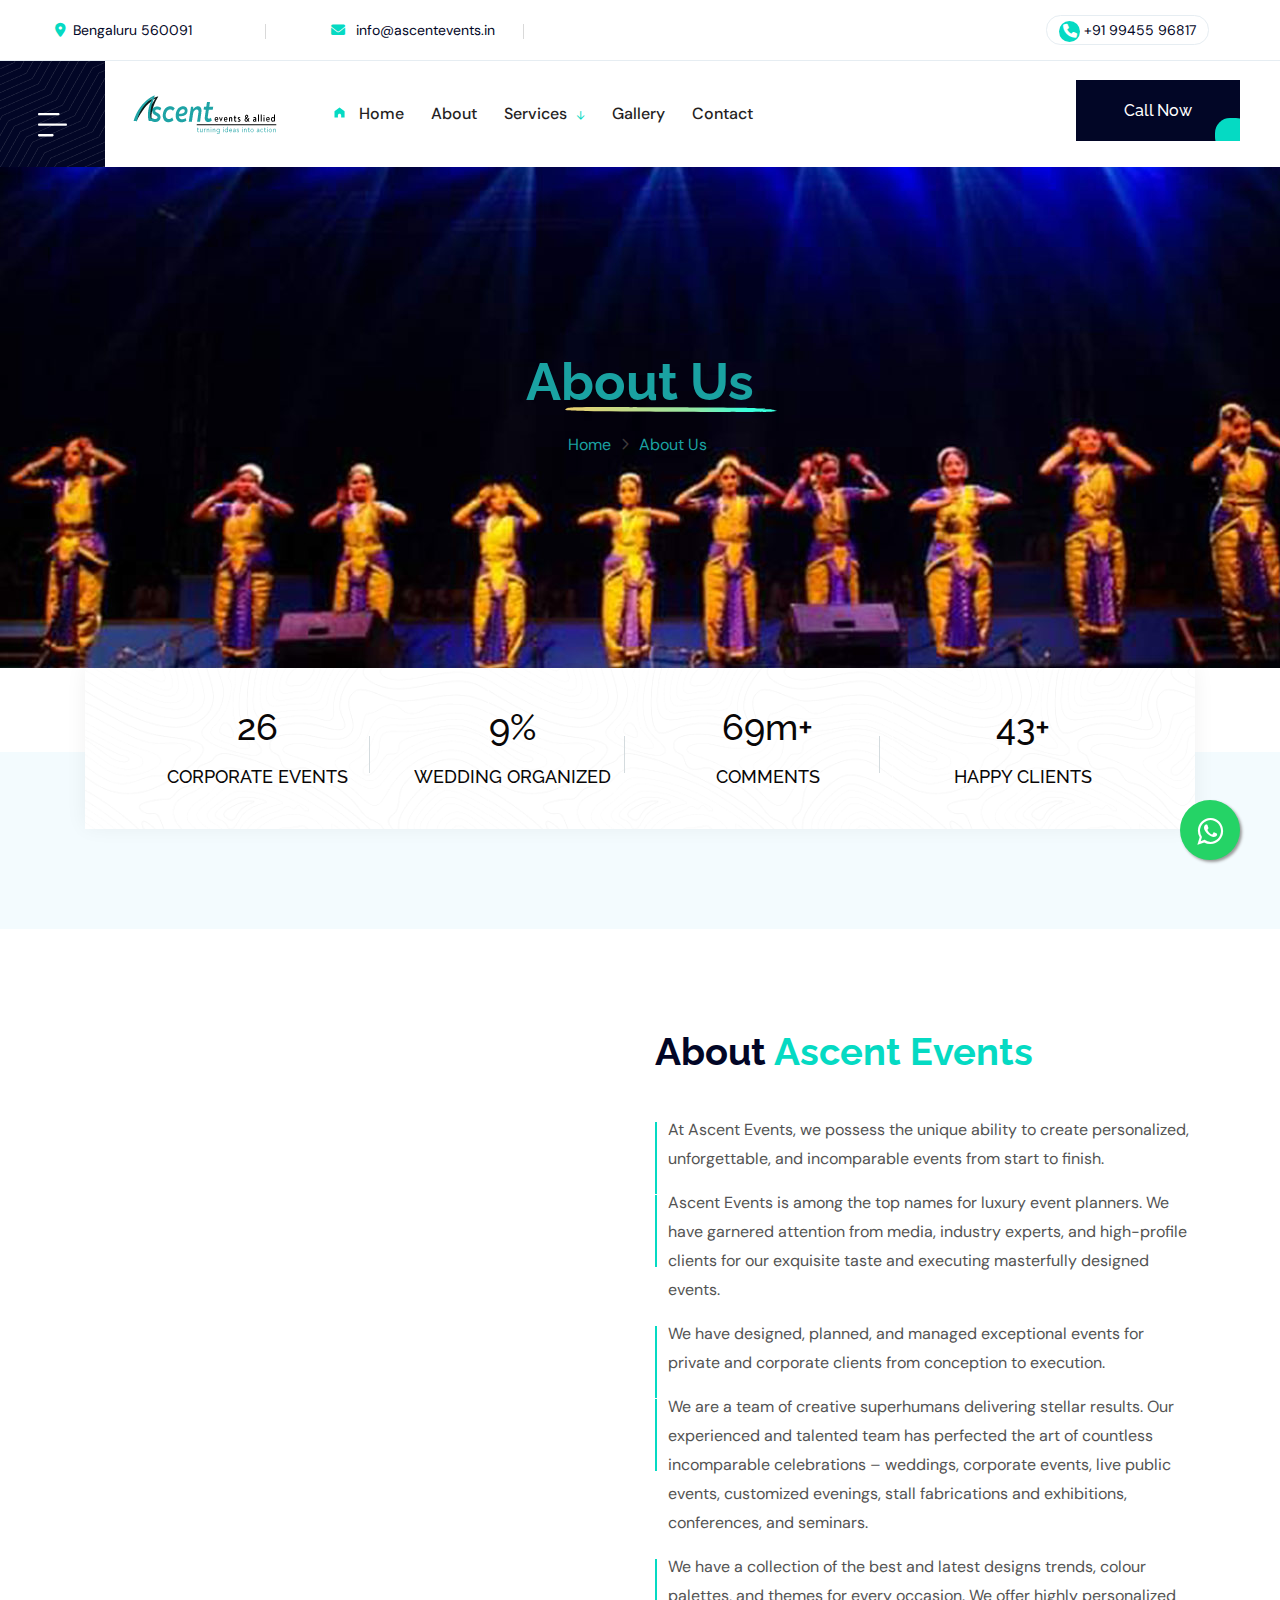
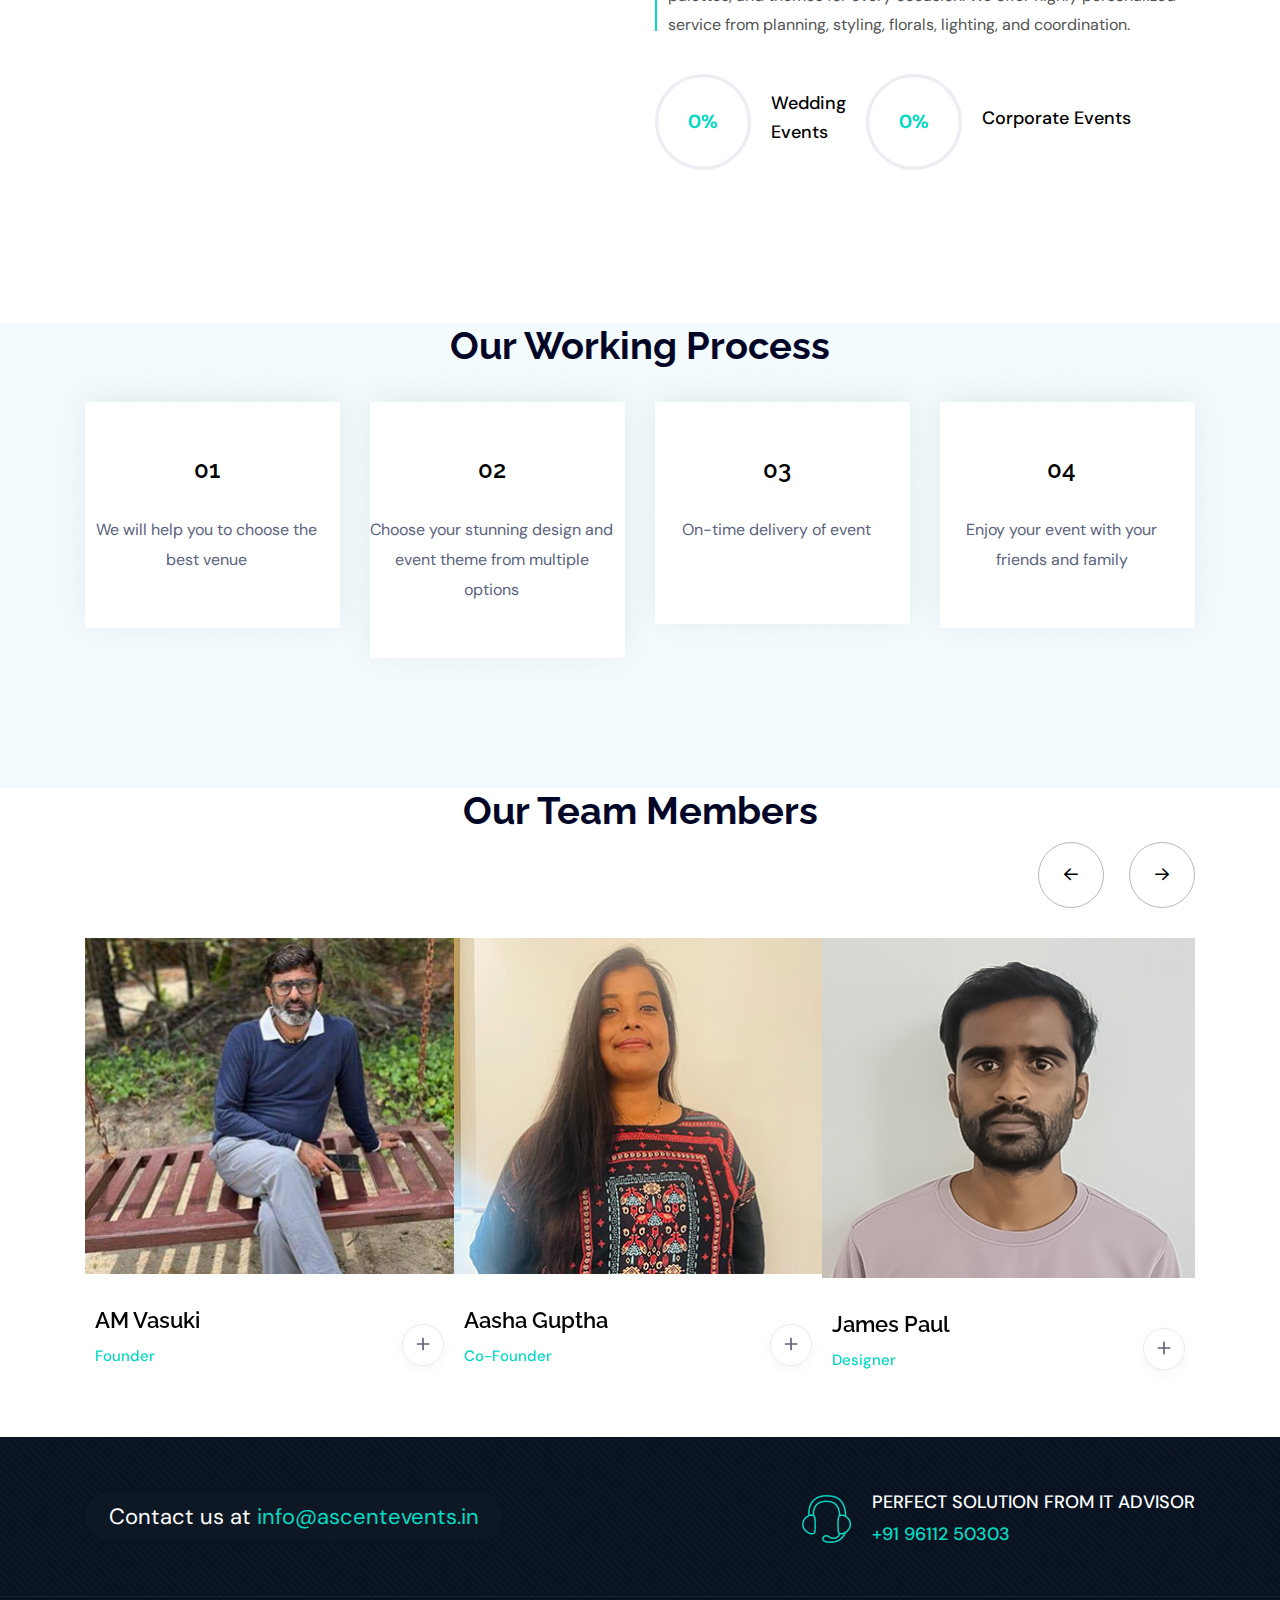
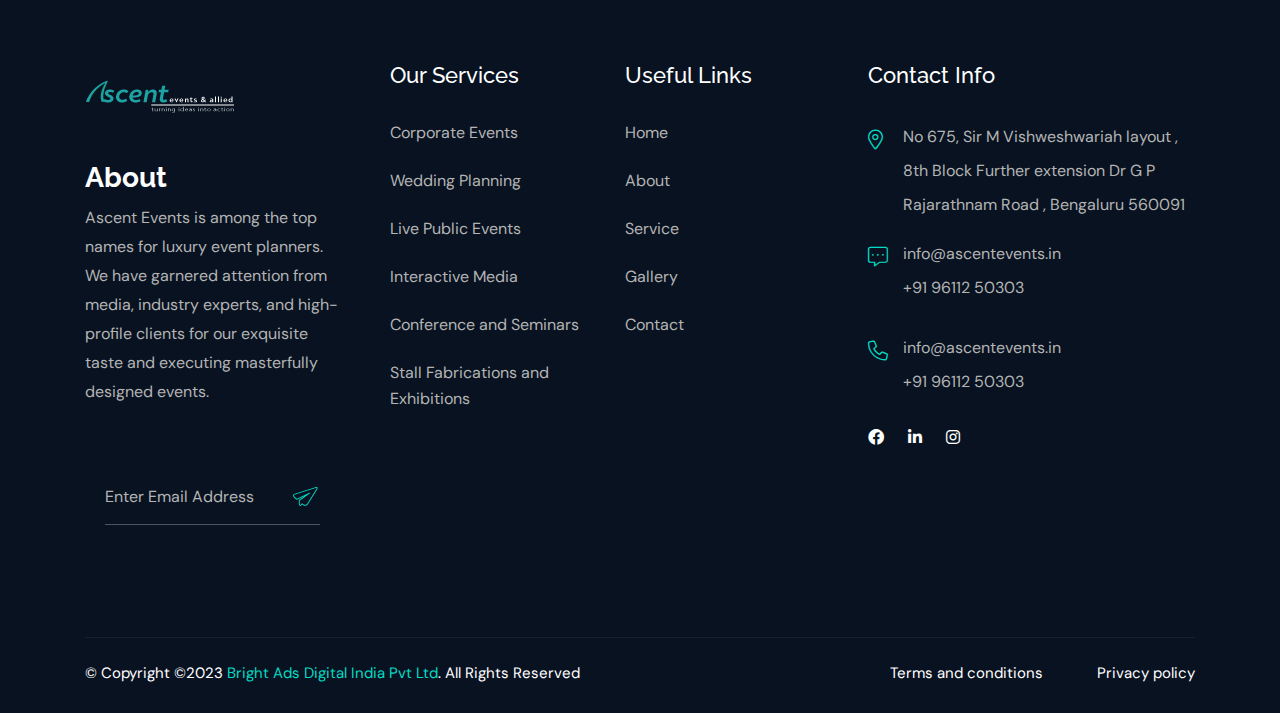
==== commit 79159a95: "upload" ====
--- a/about-us.html
+++ b/about-us.html
@@ -333,8 +333,8 @@
             <div class="row">
                <div class="col-lg-6">
                   <div class="tp-about-breadcrumb-img p-relative text-center fadeLeft">
-                     <img src="assets/img/ascent/Untitled-8.png" alt="">
-                  </div>
+                     <img style="width: 100%; height: 100%;" src="assets/img/ascent/Untitled-8.png" alt="">
+                  </div> 
                </div>
                <div class="col-lg-6">
                   <div class="tp-about-3-wrapper">
@@ -705,136 +705,139 @@
   <!-- brand area start -->
 
 <!-- brand area end -->
-      <!-- footer area start -->
-   <footer class="tp-footer-area p-relative" style="background-color:#081221;">
-      <div class="tp-footer-bg"></div>
-      <div class="tp-footer-top-shape" data-background="assets/img/footer/footer-top-bg.png"></div>
-      <div class="container container-large">
+  <!-- footer area start -->
+  <footer class="tp-footer-area p-relative" style="background-color:#081221;">
+   <div class="tp-footer-bg"></div>
+   <div class="tp-footer-top-shape" data-background="assets/img/footer/footer-top-bg.png"></div>
+   <div class="container container-large">
+      <div class="row">
+         <div class="col-lg-12">
+            <div class="tp-footer-top-area">
+               <div class="row align-items-center">
+                  <div class="col-lg-6">  
+                     <div class="tp-footer-top-contact">
+                        <a href="mailto:@themepure.gmail.com">Contact us at <span>info@ascentevents.in</span></a>
+                     </div>
+                  </div>
+                  <div class="col-lg-6">
+                     <div class="tp-footer-top-right d-flex justify-content-start justify-content-lg-end">
+                        <div class="tp-footer-top-right-headphone">
+                           <img src="assets/img/footer/headphone.png" alt="">
+                        </div>
+                        <div class="tp-footer-top-right-content">
+                           <p>PERFECT SOLUTION From  It Advisor</p>
+                           <a href="tel:9266688000">+91 96112 50303</a>
+                        </div>
+                     </div>
+                  </div>
+               </div>
+            </div>
+         </div>
+      </div>
+      <div class="tp-footer-main-area">
          <div class="row">
-            <div class="col-lg-12">
-               <div class="tp-footer-top-area">
-                  <div class="row align-items-center">
-                     <div class="col-lg-6">  
-                        <div class="tp-footer-top-contact">
-                           <a href="mailto:@themepure.gmail.com">Contact us at <span>info@ascentevents.in</span></a>
-                        </div>
-                     </div>
-                     <div class="col-lg-6">
-                        <div class="tp-footer-top-right d-flex justify-content-start justify-content-lg-end">
-                           <div class="tp-footer-top-right-headphone">
-                              <img src="assets/img/footer/headphone.png" alt="">
-                           </div>
-                           <div class="tp-footer-top-right-content">
-                              <p>PERFECT SOLUTION From  It Advisor</p>
-                              <a href="tel:9266688000">+91 96112 50303</a>
-                           </div>
-                        </div>
-                     </div>
-                  </div>
-               </div>
-            </div>
-         </div>
-         <div class="tp-footer-main-area">
-            <div class="row">
-               <div class="col-xl-3 col-lg-4 col-md-6">
-                  <div class="tp-footer-widget tp-footer-col-1">
-                     <div class="tp-footer-logo">
-                     <a href="index.html"> <img src="assets/img/ascent/footerlogo.png" alt=""></a>
-                     </div>
-                     <div class="tp-footer-widget-content">
-                        <div class="tp-footer-info">
-                           <h3 style="color: #FFF;">About </h3>
-                           <p>Ascent Events is among the top names for luxury event planners. We have garnered attention from media, industry experts, and high-profile clients for our exquisite taste and executing masterfully designed events.</p>
-                           <div class="tp-footer-from">
-                              <div class="tp-footer-text-email p-relative">
-                                 <input type="text" placeholder="Enter Email Address">
-                                 <span>
-                                    <svg width="25" height="21" viewBox="0 0 25 21" fill="none" xmlns="http://www.w3.org/2000/svg">
-                                       <path d="M3.49316 13.7164C3.63379 13.8458 3.84046 13.8759 4.01071 13.7908L11.4654 10.1149L5.90522 14.0488C5.77478 14.1412 5.70122 14.2939 5.71058 14.4538L5.90157 17.7137C5.93936 18.3587 6.06262 18.9045 6.25825 19.2917C6.59438 19.9576 7.06242 20.0322 7.31139 20.0176C7.61259 20 7.90192 19.8421 8.17074 19.5482L9.20637 18.4157L10.8851 19.4378C11.3043 19.6933 11.7985 19.8118 12.3141 19.7816C13.3786 19.7192 14.4435 19.0328 15.0945 17.9905L24.1844 3.42754C24.8108 2.42378 24.7071 1.81746 24.5101 1.48593C24.38 1.26641 24.0445 0.904988 23.2627 0.950786C23.0031 0.965999 22.7113 1.02528 22.3941 1.12637L1.78045 7.70011C0.860734 7.99324 0.267482 8.54997 0.108773 9.26713C-0.0494808 9.98477 0.254344 10.7393 0.964829 11.3921L3.49316 13.7164ZM1.01287 9.46688C1.09713 9.08504 1.46951 8.7707 2.06157 8.58208L22.6756 2.00782C23.23 1.83163 23.6608 1.86665 23.7149 1.95852C23.7648 2.04228 23.7632 2.35484 23.3995 2.93758L14.3102 17.5006C13.8156 18.2927 13.0301 18.8124 12.2603 18.8575C11.9286 18.877 11.6283 18.8065 11.3672 18.6474L9.36306 17.4269C9.27991 17.3767 9.18683 17.3548 9.09535 17.3601C8.97847 17.367 8.86461 17.4181 8.781 17.5097L7.48832 18.9234C7.33843 19.087 7.25818 19.0935 7.2577 19.094C7.1674 19.0715 6.88551 18.6754 6.82599 17.6595L6.65003 14.656L16.785 7.48526C16.9817 7.34623 17.0388 7.07823 16.9149 6.87079C16.7915 6.66195 16.5265 6.58619 16.3129 6.69237L3.88618 12.8204L1.59108 10.7106C1.13392 10.2906 0.928189 9.84874 1.01287 9.46688Z" fill="#05DAC3"></path>
-                                       </svg>
-                                 </span>
-                              </div>
-                             
+            <div class="col-xl-3 col-lg-4 col-md-6">
+               <div class="tp-footer-widget tp-footer-col-1">
+               <div class="tp-footer-logo">
+                  <a href="index.html"> <img src="assets/img/ascent/footerlogo.png" alt=""></a>
+                  </div>
+                  <div class="tp-footer-widget-content">
+                     <div class="tp-footer-info">
+                        <h3 style="color: #FFF;">About </h3>
+                        <p>Ascent Events is among the top names for luxury event planners. We have garnered attention from media, industry experts, and high-profile clients for our exquisite taste and executing masterfully designed events.</p>
+                        <div class="tp-footer-from">
+                           <div class="tp-footer-text-email p-relative">
+                              <input type="text" placeholder="Enter Email Address">
+                              <span>
+                                 <svg width="25" height="21" viewBox="0 0 25 21" fill="none" xmlns="http://www.w3.org/2000/svg">
+                                    <path d="M3.49316 13.7164C3.63379 13.8458 3.84046 13.8759 4.01071 13.7908L11.4654 10.1149L5.90522 14.0488C5.77478 14.1412 5.70122 14.2939 5.71058 14.4538L5.90157 17.7137C5.93936 18.3587 6.06262 18.9045 6.25825 19.2917C6.59438 19.9576 7.06242 20.0322 7.31139 20.0176C7.61259 20 7.90192 19.8421 8.17074 19.5482L9.20637 18.4157L10.8851 19.4378C11.3043 19.6933 11.7985 19.8118 12.3141 19.7816C13.3786 19.7192 14.4435 19.0328 15.0945 17.9905L24.1844 3.42754C24.8108 2.42378 24.7071 1.81746 24.5101 1.48593C24.38 1.26641 24.0445 0.904988 23.2627 0.950786C23.0031 0.965999 22.7113 1.02528 22.3941 1.12637L1.78045 7.70011C0.860734 7.99324 0.267482 8.54997 0.108773 9.26713C-0.0494808 9.98477 0.254344 10.7393 0.964829 11.3921L3.49316 13.7164ZM1.01287 9.46688C1.09713 9.08504 1.46951 8.7707 2.06157 8.58208L22.6756 2.00782C23.23 1.83163 23.6608 1.86665 23.7149 1.95852C23.7648 2.04228 23.7632 2.35484 23.3995 2.93758L14.3102 17.5006C13.8156 18.2927 13.0301 18.8124 12.2603 18.8575C11.9286 18.877 11.6283 18.8065 11.3672 18.6474L9.36306 17.4269C9.27991 17.3767 9.18683 17.3548 9.09535 17.3601C8.97847 17.367 8.86461 17.4181 8.781 17.5097L7.48832 18.9234C7.33843 19.087 7.25818 19.0935 7.2577 19.094C7.1674 19.0715 6.88551 18.6754 6.82599 17.6595L6.65003 14.656L16.785 7.48526C16.9817 7.34623 17.0388 7.07823 16.9149 6.87079C16.7915 6.66195 16.5265 6.58619 16.3129 6.69237L3.88618 12.8204L1.59108 10.7106C1.13392 10.2906 0.928189 9.84874 1.01287 9.46688Z" fill="#05DAC3"></path>
+                                    </svg>
+                              </span>
+                           </div>
                           
-                        </div>
-                          
-                        </div>
-                     </div>
-                  </div>
-               </div>
-               <div class="col-xl-3 col-lg-4 col-md-6">
-                  <div class="tp-footer-widget tp-footer-col-2">
-                     <h3 class="tp-footer-widget-title">Our Services </h3>
-                     <div class="tp-footer-widget-content">
-                        <ul>
-                           <li><a href="#">Corporate Events</a></li>
-                           <li><a href="#">Wedding Planning</a></li>
-                           <li><a href="#">Live Public Events</a></li>
-                           <li><a href="#">Interactive Media</a></li>
-                           <li><a href="#">Conference and Seminars</a></li>
-                           <li><a href="#">Stall Fabrications and Exhibitions</a></li>
-                        </ul>
-                     </div>
-                  </div> 
-               </div>
-               <div class="col-xl-3 col-lg-4 col-md-6">
-                  <div class="tp-footer-widget tp-footer-col-3">
-                     <h3 class="tp-footer-widget-title">Frequent Questions</h3>
-                     <div class="tp-footer-widget-content">
-                        
-                        <ul>
-                           <li><a href="#">How Can I Set An Event?</a></li>
-                           <li><a href="#">What Venues Do You Use?</a></li>
-                           <li><a href="#">
-                              Event Catalogue</a></li>
-                              <li><a href="#">Shipping & Delivery</a></li>
-                              <li><a href="#">What's your dream job?
-                              </a></li>
-                        </ul>
-                     </div>
-                  </div>
-               </div>
-               <div class="col-xl-3 col-lg-5 col-md-6">
-                  <div class="tp-footer-widget tp-footer-col-4">
-                     <h3 class="tp-footer-widget-title">Contact Info</h3>
-                    
-                     <div class="tp-footer-main-location">
-                        <a href="Founhttps://www.google.com/maps/embed?pb=!1m16!1m12!1m3!1d3887.9310297826055!2d77.49043317492024!3d12.976263114776398!2m3!1f0!2f0!3f0!3m2!1i1024!2i768!4f13.1!2m1!1sNo%20675%2C%20Sir%20M%20Vishweshwariah%20layout%20%2C%208th%20Block%20Further%20extension%20Dr%20G%20P%20Rajarathnam%20Road%20%2C%20Bengaluru%20560091!5e0!3m2!1sen!2sin!4v1694096373373!5m2!1sen!2sin" style="border:0;" allowfullscreen="" loading="lazy" referrerpolicy="no-referrer-when-downgradeder">
-                           <i class="fa-sharp fa-light fa-location-dot"></i> No 675, Sir M Vishweshwariah layout , 8th Block Further extension Dr G P Rajarathnam Road , Bengaluru 560091
-                        </a>
-                     </div>
-                     <div class="tp-footer-main-mail">
-                        <a href="mailto:needhelp@company.com"><i class="fa-light fa-message-dots"></i>info@ascentevents.in<br> +91 96112 50303</a>
-                     </div><br>
-                     <div class="tp-footer-widget-social">
-                        <a href="https://www.facebook.com/profile.php?id=100094171306015"><i class="fab fa-facebook-f"></i></a>
-                        <a href="https://www.linkedin.com/in/ascent-events-707132290/"><i class="fab fa-linkedin"></i></a>
-                        <a href="https://www.instagram.com/ascentevent.in/?fbclid=IwAR3dOdgDL40ixTeIgxVsQCNHULQpUOR4JzJVmtg3B7HQRYuwbtCXV57XNu4"><i class="fa-brands fa-instagram"></i></a>
-                  
-                     </div>
-               </div>
-               </div>
-            </div>
-         </div>
-         <div class="tp-footer-copyright-area p-relative">
-            <div class="row">
-               <div class="col-md-12 col-lg-6">
-                  <div class="tp-footer-copyright-inner">
-                      <p> © Copyright ©2023<a href="https://www.brightads.in/"> <span>Bright Ads Digital India Pvt Ltd</span>. All Rights Reserved</a></p>
-                  </div>
-               </div>
-               <div class="col-md-12 col-lg-6">
-                  <div class="tp-footer-copyright-inner text-lg-end">
-                     <a href="#">Terms and conditions</a>
-                     <a class="ml-50" href="#"> Privacy policy</a>
-                  </div>
-               </div>
+                       
+                     </div>
+                       
+                     </div>
+                  </div>
+               </div>
+            </div>
+            <div class="col-xl-3 col-lg-4 col-md-6">
+               <div class="tp-footer-widget tp-footer-col-2">
+                  <h3 class="tp-footer-widget-title">Our Services </h3>
+                  <div class="tp-footer-widget-content">
+                     <ul>
+                        <li><a href="corporate.html">Corporate Events</a></li>
+                        <li><a href="wedding.html">Wedding Planning</a></li>
+                        <li><a href="livepublic.html">Live Public Events</a></li>
+                        <li><a href="advertising.html">Interactive Media</a></li>
+                        <li><a href="conference.html">Conference and Seminars</a></li>
+                        <li><a href="stall.html">Stall Fabrications and Exhibitions</a></li>
+                     </ul>
+                  </div>
+               </div> 
+            </div>
+            <div class="col-xl-3 col-lg-4 col-md-6">
+               <div class="tp-footer-widget tp-footer-col-3">
+                  <h3 class="tp-footer-widget-title">Useful Links </h3>
+                  <div class="tp-footer-widget-content">
+                     
+                     <ul>
+                        <li><a href="index.html">Home</a></li>
+                        <li><a href="about-us.html">About</a></li>
+                        <li><a href="corporate.html">
+                         Service</a></li>
+                           <li><a href="gallery.html">Gallery</a></li>
+                           <li><a href="contact.html">Contact 
+                           </a></li>
+                     </ul>
+                  </div>
+               </div>
+            </div>
+            <div class="col-xl-3 col-lg-5 col-md-6">
+               <div class="tp-footer-widget tp-footer-col-4">
+                  <h3 class="tp-footer-widget-title">Contact Info</h3>
+                 
+                  <div class="tp-footer-main-location">
+                     <a href="Founhttps://www.google.com/maps/embed?pb=!1m16!1m12!1m3!1d3887.9310297826055!2d77.49043317492024!3d12.976263114776398!2m3!1f0!2f0!3f0!3m2!1i1024!2i768!4f13.1!2m1!1sNo%20675%2C%20Sir%20M%20Vishweshwariah%20layout%20%2C%208th%20Block%20Further%20extension%20Dr%20G%20P%20Rajarathnam%20Road%20%2C%20Bengaluru%20560091!5e0!3m2!1sen!2sin!4v1694096373373!5m2!1sen!2sin" style="border:0;" allowfullscreen="" loading="lazy" referrerpolicy="no-referrer-when-downgradeder">
+                        <i class="fa-sharp fa-light fa-location-dot"></i> No 675, Sir M Vishweshwariah layout , 8th Block Further extension Dr G P Rajarathnam Road , Bengaluru 560091
+                     </a>
+                  </div>
+                  <div class="tp-footer-main-mail">
+                     <a href="mailto:needhelp@company.com"><i class="fa-light fa-message-dots"></i>info@ascentevents.in<br> +91 96112 50303</a>
+                  </div><br>
+                  <div class="tp-footer-main-mail">
+                     <a href="mailto:needhelp@company.com"><i class="fa-light fa-phone"></i>info@ascentevents.in<br> +91 96112 50303</a>
+                  </div><br>
+                  <div class="tp-footer-widget-social">
+                     <a href="https://www.facebook.com/profile.php?id=100094171306015"><i class="fab fa-facebook-f"></i></a>
+                     <a href="https://www.linkedin.com/in/ascent-events-707132290/"><i class="fab fa-linkedin"></i></a>
+                     <a href="https://www.instagram.com/ascentevent.in/?fbclid=IwAR3dOdgDL40ixTeIgxVsQCNHULQpUOR4JzJVmtg3B7HQRYuwbtCXV57XNu4"><i class="fa-brands fa-instagram"></i></a>
+               
+                  </div>
+            </div>
             </div>
          </div>
       </div>
-      <a href="https://api.whatsapp.com/send?phone=9611250303&text=Hola%21%20Quisiera%20m%C3%A1s%20informaci%C3%B3n%20sobre%20Varela%2." class="float" target="_blank">
-         <i class="fa fa-whatsapp my-float"></i>
-         </a>
+      <div class="tp-footer-copyright-area p-relative">
+         <div class="row">
+            <div class="col-md-12 col-lg-6">
+               <div class="tp-footer-copyright-inner">
+                   <p> © Copyright ©2023<a href="https://www.brightads.in/"> <span>Bright Ads Digital India Pvt Ltd</span>. All Rights Reserved</a></p>
+               </div>
+            </div>
+            <div class="col-md-12 col-lg-6">
+               <div class="tp-footer-copyright-inner text-lg-end">
+                  <a href="#">Terms and conditions</a>
+                  <a class="ml-50" href="#"> Privacy policy</a>
+               </div>
+            </div>
+         </div>
+      </div>
+   </div>
+   <a href="https://api.whatsapp.com/send?phone=9611250303&text=Hola%21%20Quisiera%20m%C3%A1s%20informaci%C3%B3n%20sobre%20Varela%2." class="float" target="_blank">
+      <i class="fa fa-whatsapp my-float"></i>
+      </a>
 </footer>
 <!-- footer area end -->
 
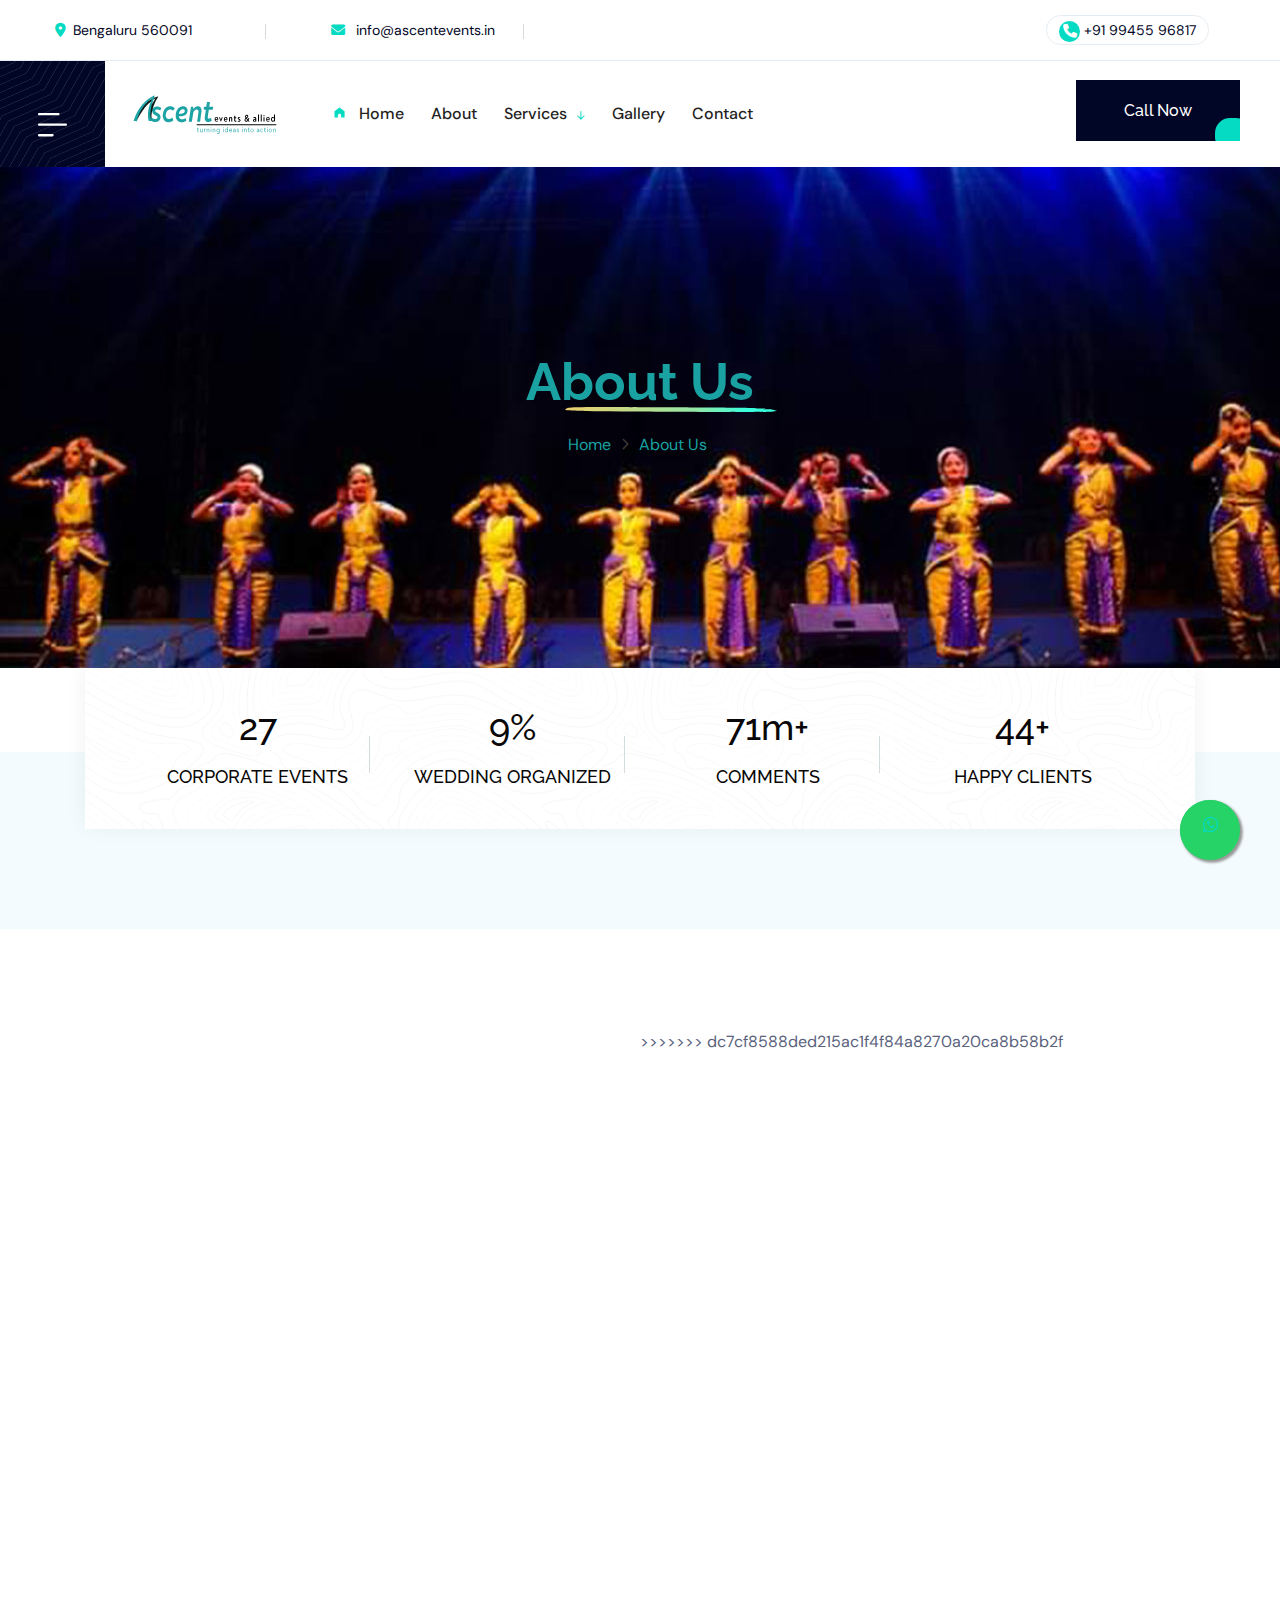
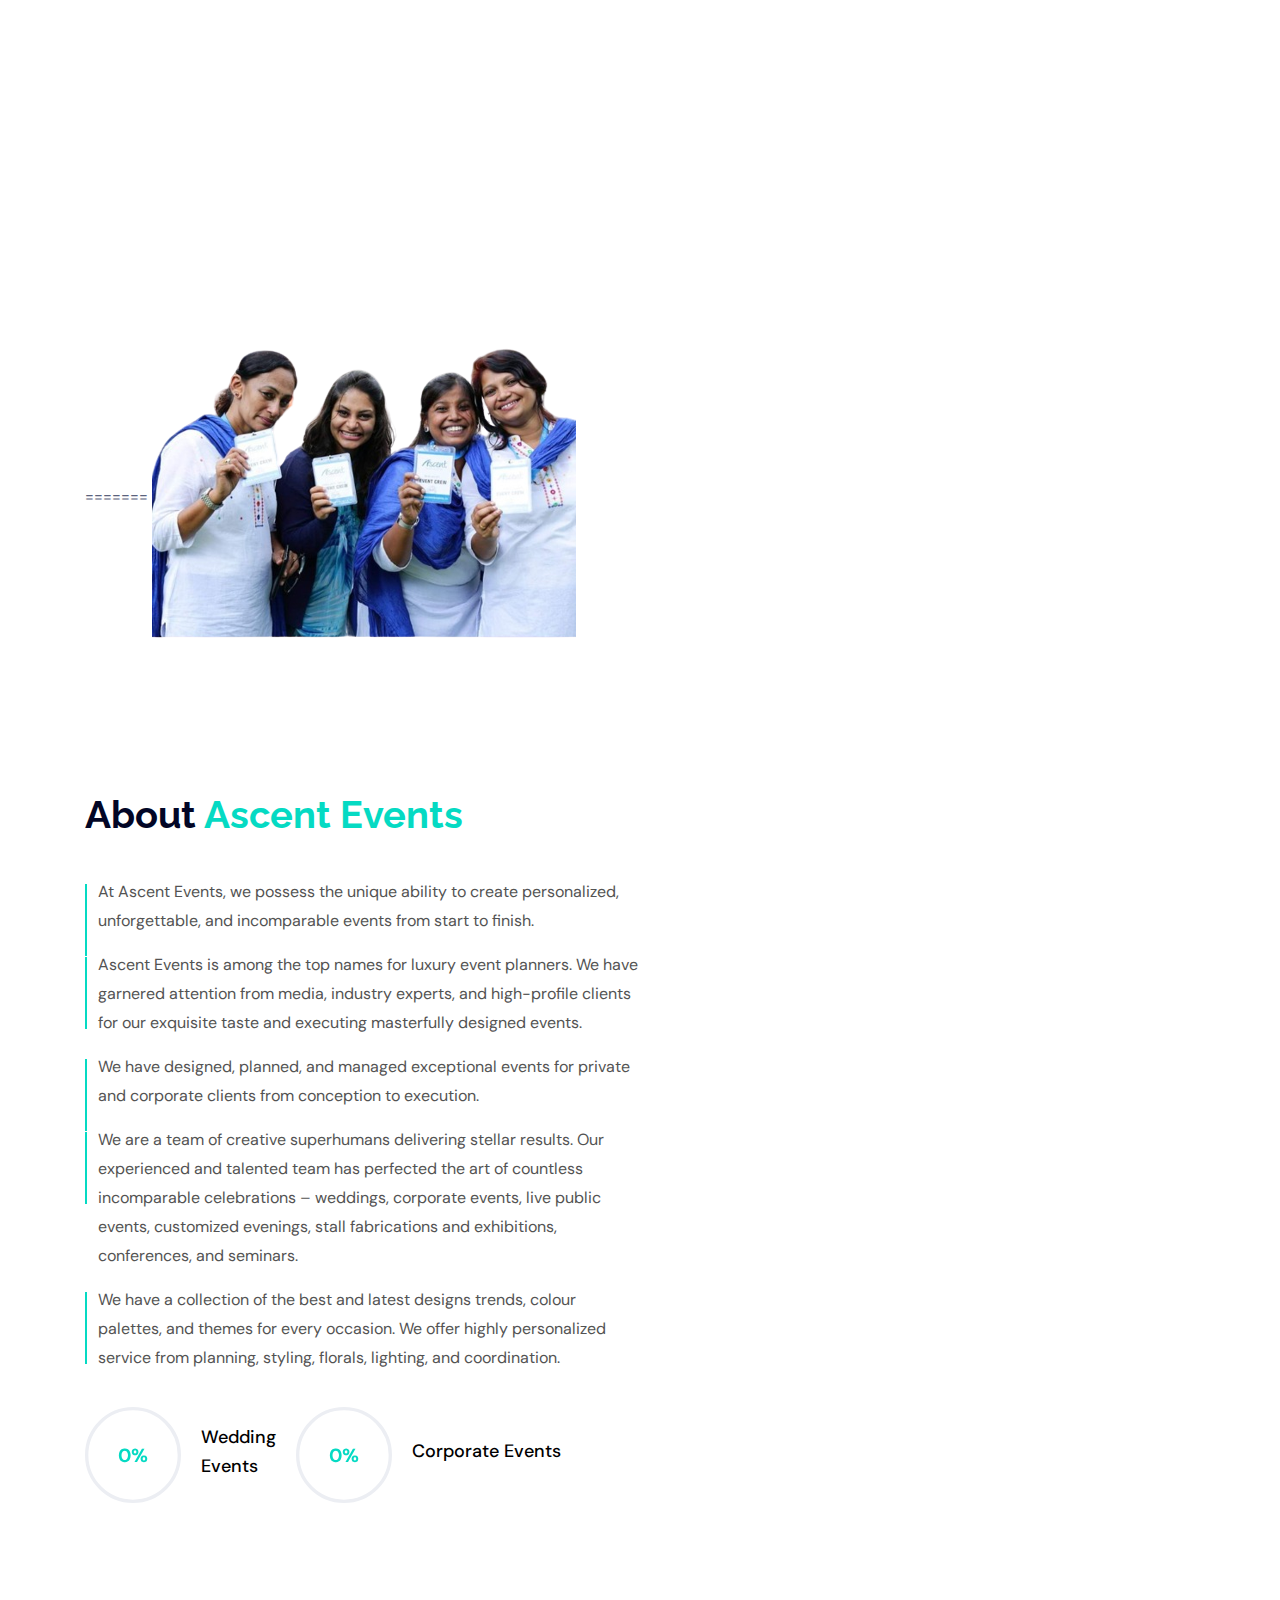
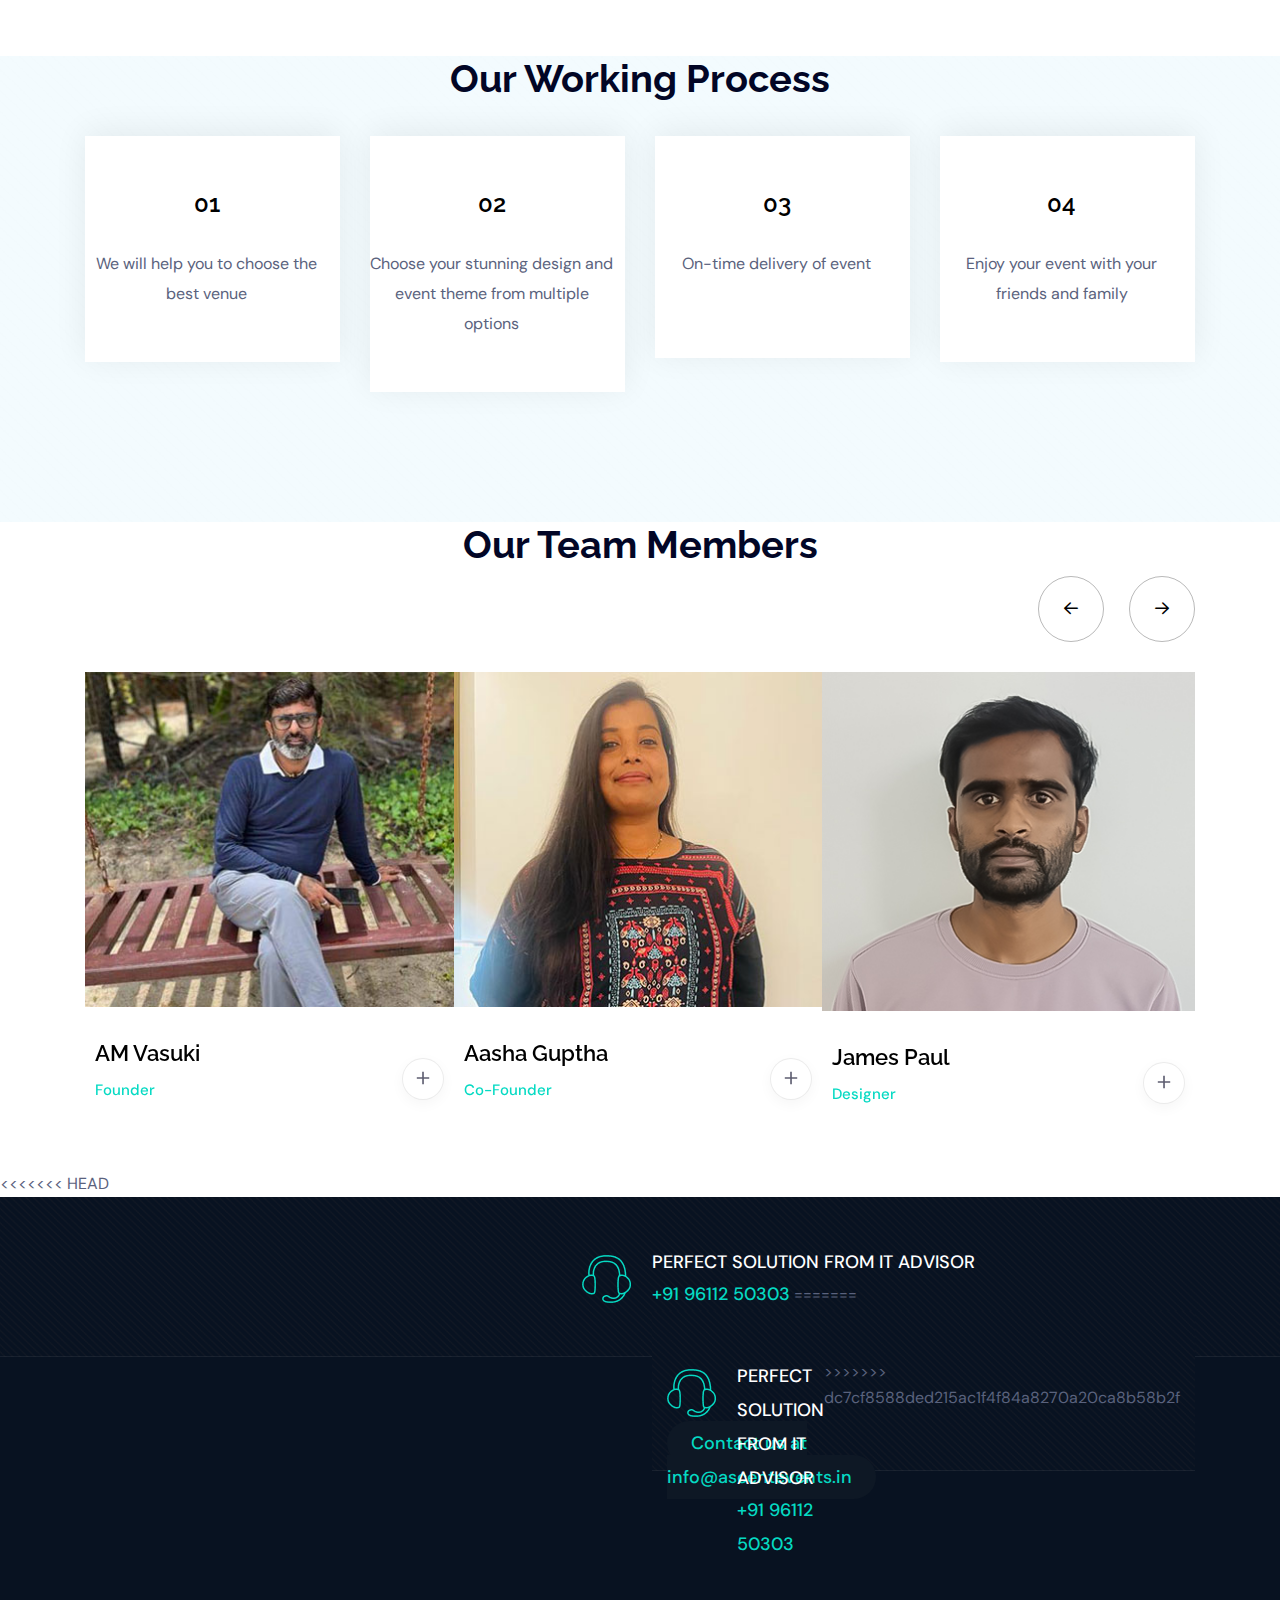
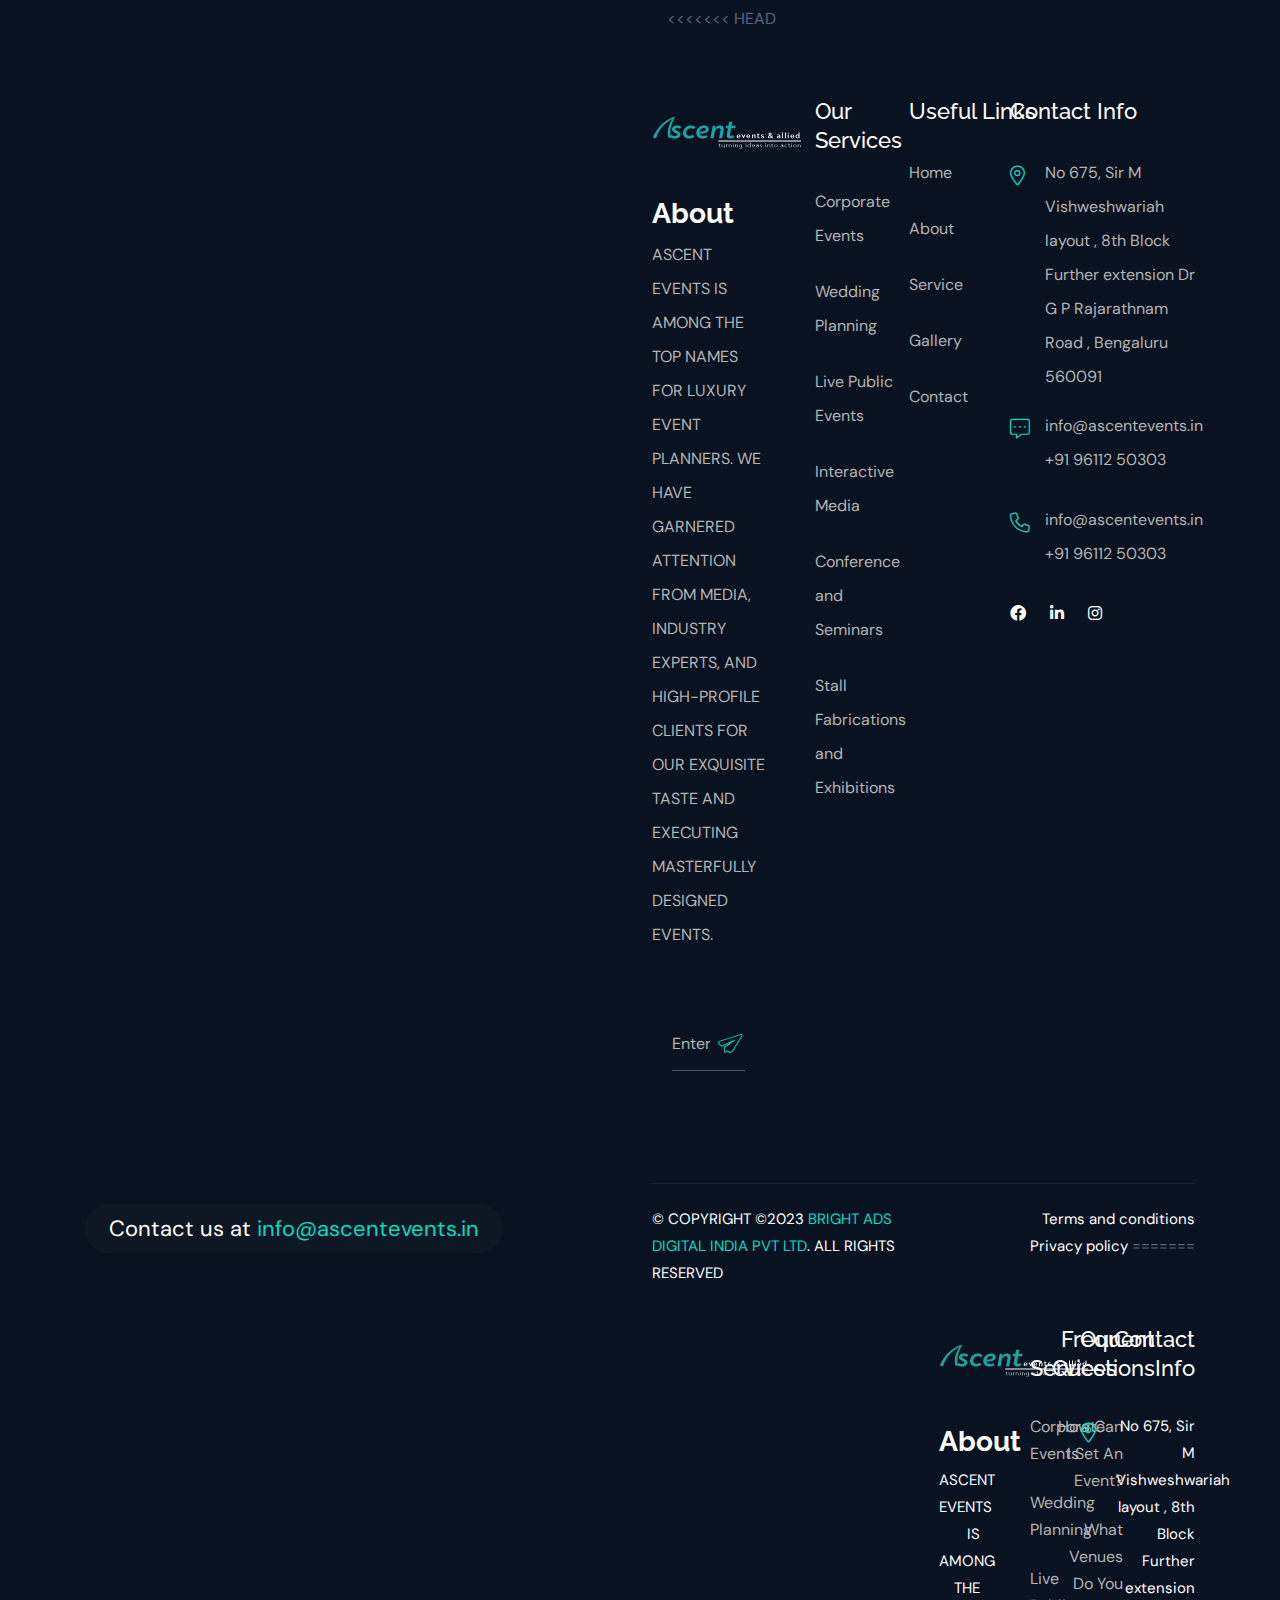
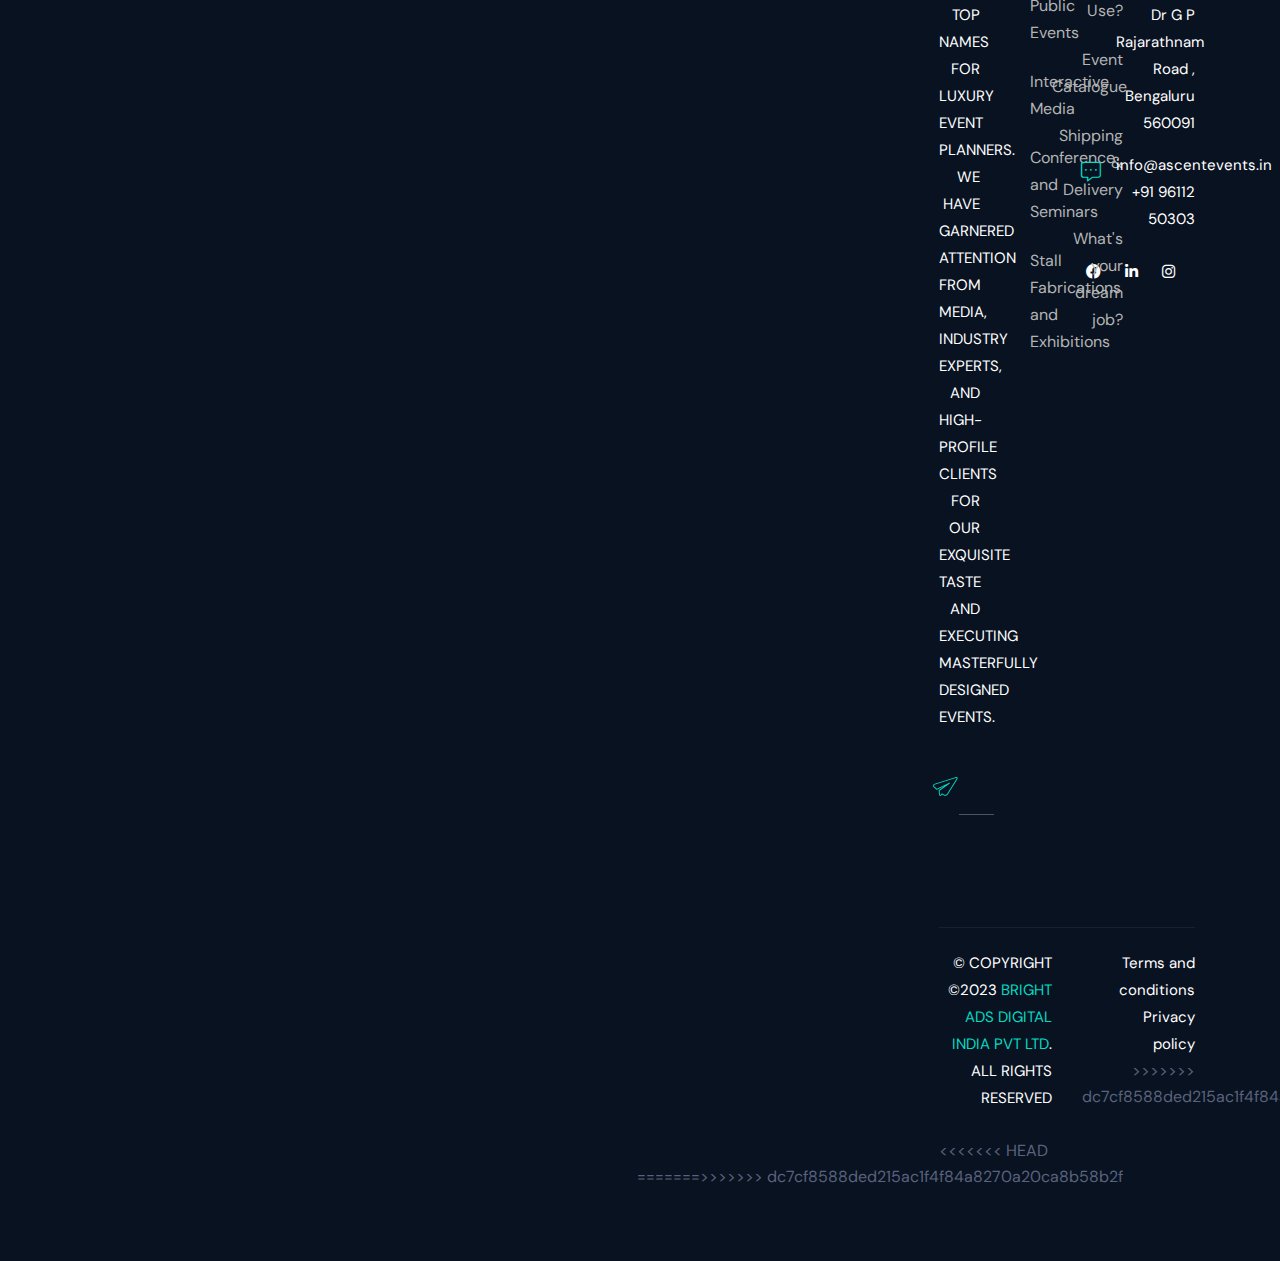
==== commit 63d46d49: "upload" ====
--- a/about-us.html
+++ b/about-us.html
@@ -333,8 +333,13 @@
             <div class="row">
                <div class="col-lg-6">
                   <div class="tp-about-breadcrumb-img p-relative text-center fadeLeft">
+<<<<<<< HEAD
                      <img style="width: 100%; height: 100%;" src="assets/img/ascent/Untitled-8.png" alt="">
                   </div> 
+=======
+                     <img src="assets/img/ascent/Untitled-8.png" alt="">
+                  </div>
+>>>>>>> dc7cf8588ded215ac1f4f84a8270a20ca8b58b2f
                </div>
                <div class="col-lg-6">
                   <div class="tp-about-3-wrapper">
@@ -705,6 +710,7 @@
   <!-- brand area start -->
 
 <!-- brand area end -->
+<<<<<<< HEAD
   <!-- footer area start -->
   <footer class="tp-footer-area p-relative" style="background-color:#081221;">
    <div class="tp-footer-bg"></div>
@@ -727,12 +733,38 @@
                         <div class="tp-footer-top-right-content">
                            <p>PERFECT SOLUTION From  It Advisor</p>
                            <a href="tel:9266688000">+91 96112 50303</a>
-                        </div>
-                     </div>
-                  </div>
-               </div>
-            </div>
-         </div>
+=======
+      <!-- footer area start -->
+   <footer class="tp-footer-area p-relative" style="background-color:#081221;">
+      <div class="tp-footer-bg"></div>
+      <div class="tp-footer-top-shape" data-background="assets/img/footer/footer-top-bg.png"></div>
+      <div class="container container-large">
+         <div class="row">
+            <div class="col-lg-12">
+               <div class="tp-footer-top-area">
+                  <div class="row align-items-center">
+                     <div class="col-lg-6">  
+                        <div class="tp-footer-top-contact">
+                           <a href="mailto:@themepure.gmail.com">Contact us at <span>info@ascentevents.in</span></a>
+                        </div>
+                     </div>
+                     <div class="col-lg-6">
+                        <div class="tp-footer-top-right d-flex justify-content-start justify-content-lg-end">
+                           <div class="tp-footer-top-right-headphone">
+                              <img src="assets/img/footer/headphone.png" alt="">
+                           </div>
+                           <div class="tp-footer-top-right-content">
+                              <p>PERFECT SOLUTION From  It Advisor</p>
+                              <a href="tel:9266688000">+91 96112 50303</a>
+                           </div>
+>>>>>>> dc7cf8588ded215ac1f4f84a8270a20ca8b58b2f
+                        </div>
+                     </div>
+                  </div>
+               </div>
+            </div>
+         </div>
+<<<<<<< HEAD
       </div>
       <div class="tp-footer-main-area">
          <div class="row">
@@ -830,14 +862,116 @@
                <div class="tp-footer-copyright-inner text-lg-end">
                   <a href="#">Terms and conditions</a>
                   <a class="ml-50" href="#"> Privacy policy</a>
+=======
+         <div class="tp-footer-main-area">
+            <div class="row">
+               <div class="col-xl-3 col-lg-4 col-md-6">
+                  <div class="tp-footer-widget tp-footer-col-1">
+                     <div class="tp-footer-logo">
+                     <a href="index.html"> <img src="assets/img/ascent/footerlogo.png" alt=""></a>
+                     </div>
+                     <div class="tp-footer-widget-content">
+                        <div class="tp-footer-info">
+                           <h3 style="color: #FFF;">About </h3>
+                           <p>Ascent Events is among the top names for luxury event planners. We have garnered attention from media, industry experts, and high-profile clients for our exquisite taste and executing masterfully designed events.</p>
+                           <div class="tp-footer-from">
+                              <div class="tp-footer-text-email p-relative">
+                                 <input type="text" placeholder="Enter Email Address">
+                                 <span>
+                                    <svg width="25" height="21" viewBox="0 0 25 21" fill="none" xmlns="http://www.w3.org/2000/svg">
+                                       <path d="M3.49316 13.7164C3.63379 13.8458 3.84046 13.8759 4.01071 13.7908L11.4654 10.1149L5.90522 14.0488C5.77478 14.1412 5.70122 14.2939 5.71058 14.4538L5.90157 17.7137C5.93936 18.3587 6.06262 18.9045 6.25825 19.2917C6.59438 19.9576 7.06242 20.0322 7.31139 20.0176C7.61259 20 7.90192 19.8421 8.17074 19.5482L9.20637 18.4157L10.8851 19.4378C11.3043 19.6933 11.7985 19.8118 12.3141 19.7816C13.3786 19.7192 14.4435 19.0328 15.0945 17.9905L24.1844 3.42754C24.8108 2.42378 24.7071 1.81746 24.5101 1.48593C24.38 1.26641 24.0445 0.904988 23.2627 0.950786C23.0031 0.965999 22.7113 1.02528 22.3941 1.12637L1.78045 7.70011C0.860734 7.99324 0.267482 8.54997 0.108773 9.26713C-0.0494808 9.98477 0.254344 10.7393 0.964829 11.3921L3.49316 13.7164ZM1.01287 9.46688C1.09713 9.08504 1.46951 8.7707 2.06157 8.58208L22.6756 2.00782C23.23 1.83163 23.6608 1.86665 23.7149 1.95852C23.7648 2.04228 23.7632 2.35484 23.3995 2.93758L14.3102 17.5006C13.8156 18.2927 13.0301 18.8124 12.2603 18.8575C11.9286 18.877 11.6283 18.8065 11.3672 18.6474L9.36306 17.4269C9.27991 17.3767 9.18683 17.3548 9.09535 17.3601C8.97847 17.367 8.86461 17.4181 8.781 17.5097L7.48832 18.9234C7.33843 19.087 7.25818 19.0935 7.2577 19.094C7.1674 19.0715 6.88551 18.6754 6.82599 17.6595L6.65003 14.656L16.785 7.48526C16.9817 7.34623 17.0388 7.07823 16.9149 6.87079C16.7915 6.66195 16.5265 6.58619 16.3129 6.69237L3.88618 12.8204L1.59108 10.7106C1.13392 10.2906 0.928189 9.84874 1.01287 9.46688Z" fill="#05DAC3"></path>
+                                       </svg>
+                                 </span>
+                              </div>
+                             
+                          
+                        </div>
+                          
+                        </div>
+                     </div>
+                  </div>
+               </div>
+               <div class="col-xl-3 col-lg-4 col-md-6">
+                  <div class="tp-footer-widget tp-footer-col-2">
+                     <h3 class="tp-footer-widget-title">Our Services </h3>
+                     <div class="tp-footer-widget-content">
+                        <ul>
+                           <li><a href="#">Corporate Events</a></li>
+                           <li><a href="#">Wedding Planning</a></li>
+                           <li><a href="#">Live Public Events</a></li>
+                           <li><a href="#">Interactive Media</a></li>
+                           <li><a href="#">Conference and Seminars</a></li>
+                           <li><a href="#">Stall Fabrications and Exhibitions</a></li>
+                        </ul>
+                     </div>
+                  </div> 
+               </div>
+               <div class="col-xl-3 col-lg-4 col-md-6">
+                  <div class="tp-footer-widget tp-footer-col-3">
+                     <h3 class="tp-footer-widget-title">Frequent Questions</h3>
+                     <div class="tp-footer-widget-content">
+                        
+                        <ul>
+                           <li><a href="#">How Can I Set An Event?</a></li>
+                           <li><a href="#">What Venues Do You Use?</a></li>
+                           <li><a href="#">
+                              Event Catalogue</a></li>
+                              <li><a href="#">Shipping & Delivery</a></li>
+                              <li><a href="#">What's your dream job?
+                              </a></li>
+                        </ul>
+                     </div>
+                  </div>
+               </div>
+               <div class="col-xl-3 col-lg-5 col-md-6">
+                  <div class="tp-footer-widget tp-footer-col-4">
+                     <h3 class="tp-footer-widget-title">Contact Info</h3>
+                    
+                     <div class="tp-footer-main-location">
+                        <a href="Founhttps://www.google.com/maps/embed?pb=!1m16!1m12!1m3!1d3887.9310297826055!2d77.49043317492024!3d12.976263114776398!2m3!1f0!2f0!3f0!3m2!1i1024!2i768!4f13.1!2m1!1sNo%20675%2C%20Sir%20M%20Vishweshwariah%20layout%20%2C%208th%20Block%20Further%20extension%20Dr%20G%20P%20Rajarathnam%20Road%20%2C%20Bengaluru%20560091!5e0!3m2!1sen!2sin!4v1694096373373!5m2!1sen!2sin" style="border:0;" allowfullscreen="" loading="lazy" referrerpolicy="no-referrer-when-downgradeder">
+                           <i class="fa-sharp fa-light fa-location-dot"></i> No 675, Sir M Vishweshwariah layout , 8th Block Further extension Dr G P Rajarathnam Road , Bengaluru 560091
+                        </a>
+                     </div>
+                     <div class="tp-footer-main-mail">
+                        <a href="mailto:needhelp@company.com"><i class="fa-light fa-message-dots"></i>info@ascentevents.in<br> +91 96112 50303</a>
+                     </div><br>
+                     <div class="tp-footer-widget-social">
+                        <a href="https://www.facebook.com/profile.php?id=100094171306015"><i class="fab fa-facebook-f"></i></a>
+                        <a href="https://www.linkedin.com/in/ascent-events-707132290/"><i class="fab fa-linkedin"></i></a>
+                        <a href="https://www.instagram.com/ascentevent.in/?fbclid=IwAR3dOdgDL40ixTeIgxVsQCNHULQpUOR4JzJVmtg3B7HQRYuwbtCXV57XNu4"><i class="fa-brands fa-instagram"></i></a>
+                  
+                     </div>
+               </div>
+               </div>
+            </div>
+         </div>
+         <div class="tp-footer-copyright-area p-relative">
+            <div class="row">
+               <div class="col-md-12 col-lg-6">
+                  <div class="tp-footer-copyright-inner">
+                      <p> © Copyright ©2023<a href="https://www.brightads.in/"> <span>Bright Ads Digital India Pvt Ltd</span>. All Rights Reserved</a></p>
+                  </div>
+               </div>
+               <div class="col-md-12 col-lg-6">
+                  <div class="tp-footer-copyright-inner text-lg-end">
+                     <a href="#">Terms and conditions</a>
+                     <a class="ml-50" href="#"> Privacy policy</a>
+                  </div>
+>>>>>>> dc7cf8588ded215ac1f4f84a8270a20ca8b58b2f
                </div>
             </div>
          </div>
       </div>
+<<<<<<< HEAD
    </div>
    <a href="https://api.whatsapp.com/send?phone=9611250303&text=Hola%21%20Quisiera%20m%C3%A1s%20informaci%C3%B3n%20sobre%20Varela%2." class="float" target="_blank">
       <i class="fa fa-whatsapp my-float"></i>
       </a>
+=======
+      <a href="https://api.whatsapp.com/send?phone=9611250303&text=Hola%21%20Quisiera%20m%C3%A1s%20informaci%C3%B3n%20sobre%20Varela%2." class="float" target="_blank">
+         <i class="fa fa-whatsapp my-float"></i>
+         </a>
+>>>>>>> dc7cf8588ded215ac1f4f84a8270a20ca8b58b2f
 </footer>
 <!-- footer area end -->
 
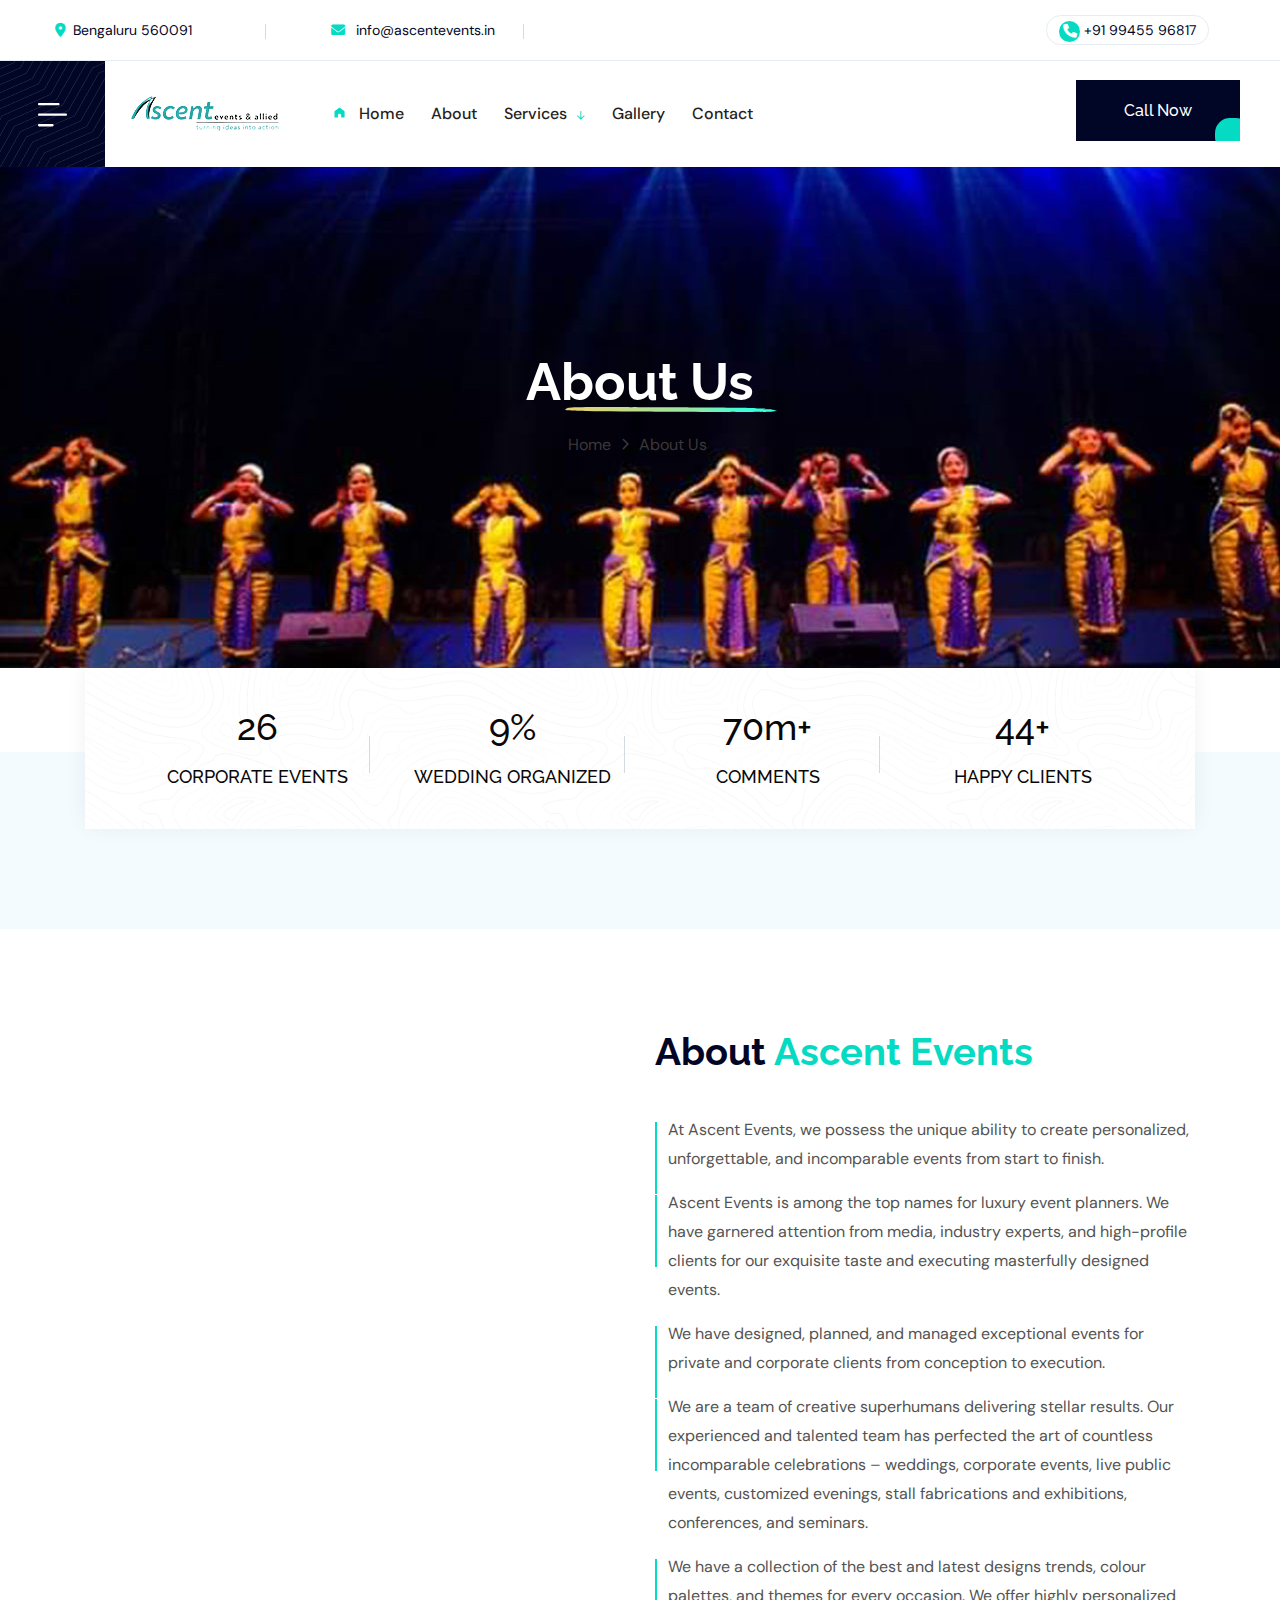
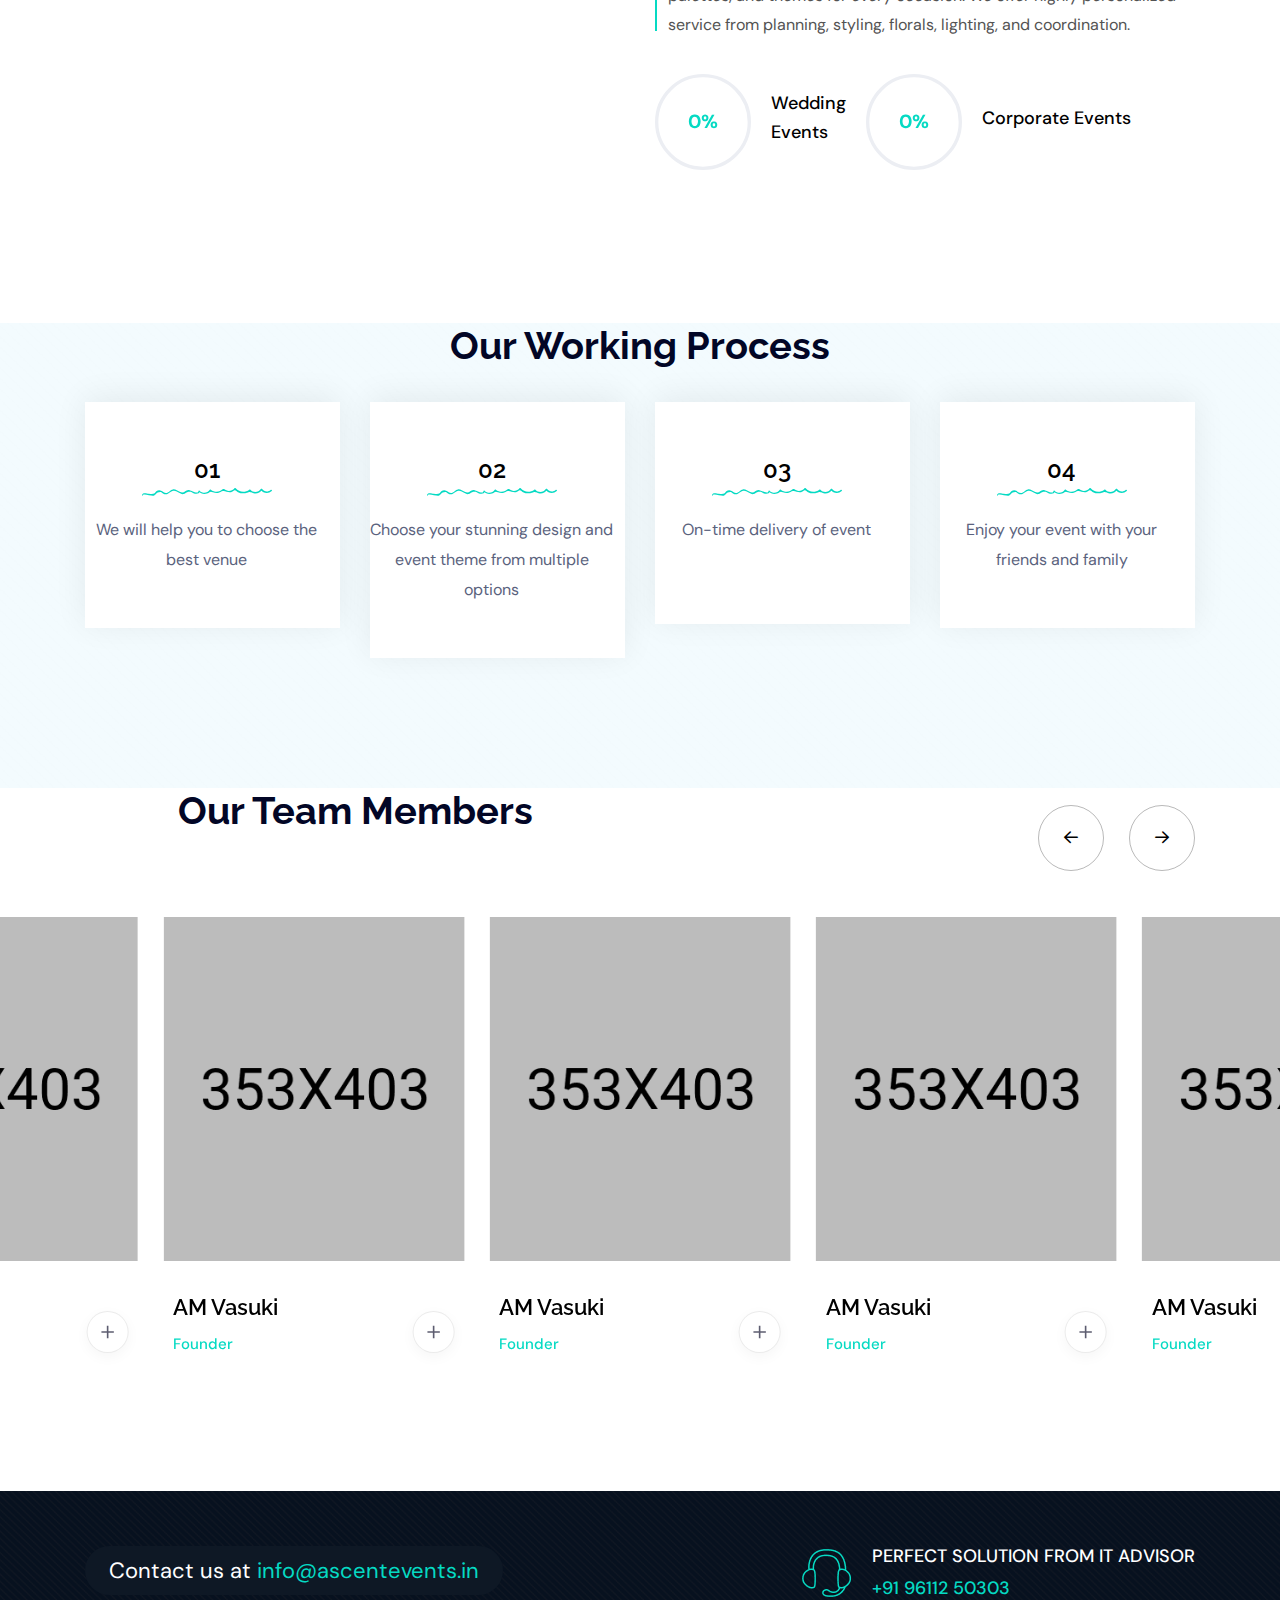
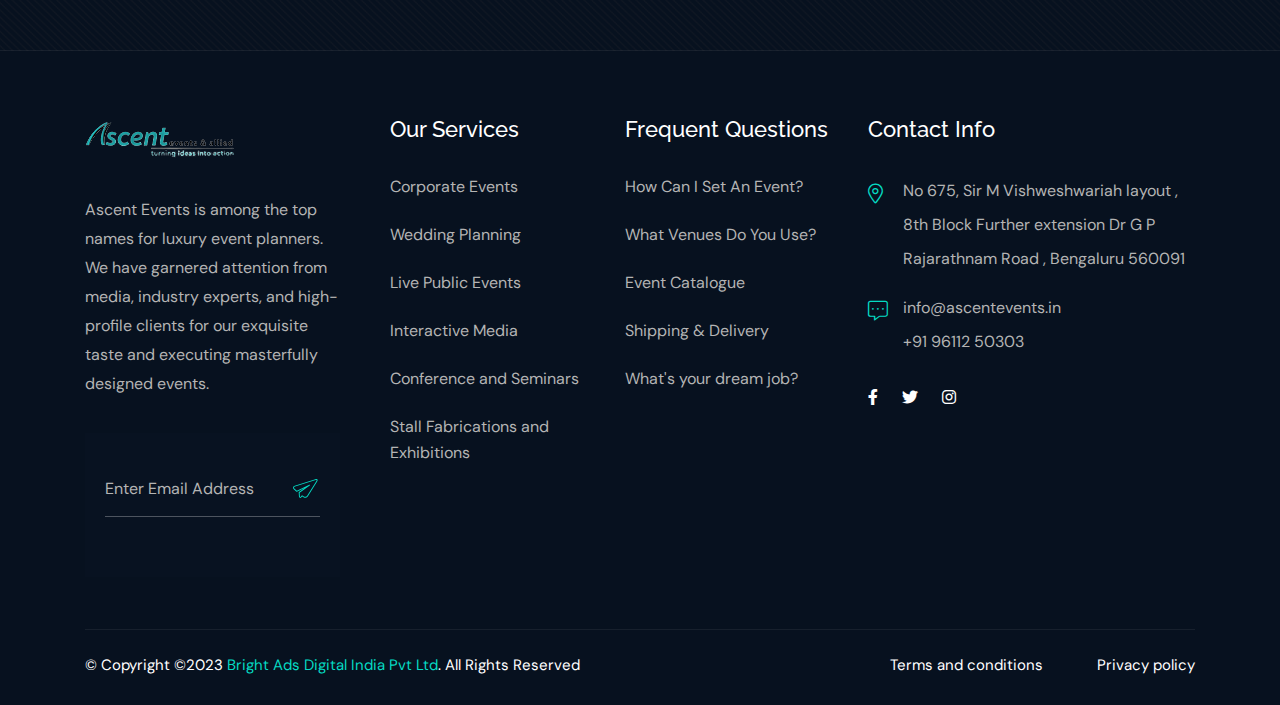
==== commit fcfab1e4: "Merge branch 'main' of https://github.com/PraveenT2319/Ascentevents" ====
--- a/about-us.html
+++ b/about-us.html
@@ -21,7 +21,6 @@
       <link rel="stylesheet" href="assets/css/font-awesome-pro.css">
       <link rel="stylesheet" href="assets/css/spacing.css">
       <link rel="stylesheet" href="assets/css/main.css">
-      <link rel="stylesheet" href="https://maxcdn.bootstrapcdn.com/font-awesome/4.5.0/css/font-awesome.min.css">
    </head>
    <body>
       <!--[if lte IE 9]>
@@ -270,14 +269,14 @@
             <div class="row justify-content-center">
                <div class="col-xl-10">
                   <div class="breadcrumb__content text-center">
-                     <h3 class="breadcrumb__title" style="color: #1aa2a2;">About Us 
+                     <h3 class="breadcrumb__title">About Us 
                         <img src="assets/img/breadcrumb/titile.svg" alt="">
                      </h3>
                      <div class="breadcrumb__list breadcrumb__list-translate">
-                        <span style="color: #1aa2a2;"><a href="index.html">Home</a></span>
+                        <span><a href="index.html">Home</a></span>
                         <span class="dvdr"><i class="fa-regular fa-angle-right"></i></span>
                    
-                        <span style="color: #1aa2a2;">About Us  </span>
+                        <span>About Us  </span>
                      </div>
                   </div>
                </div>
@@ -333,13 +332,8 @@
             <div class="row">
                <div class="col-lg-6">
                   <div class="tp-about-breadcrumb-img p-relative text-center fadeLeft">
-<<<<<<< HEAD
-                     <img style="width: 100%; height: 100%;" src="assets/img/ascent/Untitled-8.png" alt="">
-                  </div> 
-=======
-                     <img src="assets/img/ascent/Untitled-8.png" alt="">
-                  </div>
->>>>>>> dc7cf8588ded215ac1f4f84a8270a20ca8b58b2f
+                     <img src="assets/img/ascent/Untitled-8.jpg" alt="">
+                  </div>
                </div>
                <div class="col-lg-6">
                   <div class="tp-about-3-wrapper">
@@ -406,7 +400,8 @@
                          
                            <div class="tp-feature-item-content">
                               <h3 class="feature-title"><a href="about-us.html">01</a>
-                                <path d="M0.406277 7.82144C0.682129 4.52972 9.33282 8.38041 11.5176 7.67652C13.1396 7.1486 12.301 7.03474 13.7133 6.19628C14.8829 4.61253 16.6484 3.89829 18.9986 4.06391C19.6717 4.48831 20.3227 4.93342 20.9737 5.38888C22.3089 6.09277 23.4233 6.51717 24.946 6.13417C26.3142 5.79258 26.9763 4.79885 28.1238 4.18812C32.6036 1.80732 33.1553 2.90456 36.5538 4.58147C38.1538 5.36817 39.7758 6.48612 41.7067 6.08242C42.446 5.92715 42.5012 5.67871 42.9867 5.54415C44.4983 4.10531 46.4624 3.52564 48.8789 3.80512C49.7395 4.28129 50.5891 4.75745 51.4388 5.25431C53.8883 6.22733 57.6068 6.23769 57.7723 3.08053C57.3971 3.22545 57.033 3.37037 56.6689 3.51529C58.7874 5.75117 61.9432 6.59998 65.0217 5.5752C68.4974 4.41585 67.4602 3.02877 70.9911 4.35374C72.569 4.94377 74.2572 5.14045 75.9454 4.96447C77.8322 4.7678 79.377 3.27721 80.9879 3.07018C83.5478 2.73894 85.9643 4.89201 89.0428 4.15707C90.1793 3.88793 91.8896 2.27313 92.7944 2.21102C93.6771 2.14891 95.0674 3.68091 96.0053 4.14672C98.7086 5.51309 102.085 5.75117 104.976 4.7471C107.701 3.80512 106.598 3.60845 108.992 4.30199C110.305 4.67464 111.243 5.34747 112.722 5.45099C115.867 5.65801 118.559 4.26058 120.148 1.77626C119.695 1.77626 119.243 1.77626 118.78 1.77626C121.251 5.49239 126.393 6.10312 129.758 3.05983C130.498 2.39734 129.372 1.34151 128.633 2.00399C126.106 4.29164 122.09 3.95004 120.148 1.03097C119.839 0.554807 119.1 0.544455 118.78 1.03097C116.496 4.62288 111.144 4.84026 108.385 1.7038C108.099 1.38291 107.569 1.46572 107.271 1.7038C103.166 4.99553 97.0425 4.46761 93.7212 0.368483C93.4564 0.0372403 92.8495 -0.190489 92.4965 0.223564C89.8042 3.37037 85.3685 3.86723 82.0803 1.10343C81.7824 0.854995 81.33 0.823941 81.021 1.10343C77.6005 4.26058 72.591 4.52972 68.8505 1.63134C68.5195 1.37256 68.034 1.38291 67.7912 1.75556C65.5072 5.40958 60.4867 5.74082 57.5626 2.65613C57.1654 2.24207 56.4813 2.59402 56.4592 3.09088C56.2386 7.04509 48.272 1.72451 46.3962 1.92118C42.7881 2.30418 42.5012 5.74082 37.7345 3.82583C35.3952 2.88386 33.6188 0.989563 30.8382 1.39326C28.4548 1.74521 27.4397 3.86723 25.3322 4.63323C21.6248 5.9789 20.3669 2.13856 17.178 2.33524C11.9369 2.66648 14.9492 7.41774 6.80603 5.75117C4.46681 5.27501 -0.233697 3.93969 0.00905172 7.82144C0.0200858 8.05952 0.384209 8.05952 0.406277 7.82144Z" fill="currentColor"/>
+                                 <span><svg width="130" height="8" viewBox="0 0 130 8" fill="none" xmlns="http://www.w3.org/2000/svg">
+                                    <path d="M0.406277 7.82144C0.682129 4.52972 9.33282 8.38041 11.5176 7.67652C13.1396 7.1486 12.301 7.03474 13.7133 6.19628C14.8829 4.61253 16.6484 3.89829 18.9986 4.06391C19.6717 4.48831 20.3227 4.93342 20.9737 5.38888C22.3089 6.09277 23.4233 6.51717 24.946 6.13417C26.3142 5.79258 26.9763 4.79885 28.1238 4.18812C32.6036 1.80732 33.1553 2.90456 36.5538 4.58147C38.1538 5.36817 39.7758 6.48612 41.7067 6.08242C42.446 5.92715 42.5012 5.67871 42.9867 5.54415C44.4983 4.10531 46.4624 3.52564 48.8789 3.80512C49.7395 4.28129 50.5891 4.75745 51.4388 5.25431C53.8883 6.22733 57.6068 6.23769 57.7723 3.08053C57.3971 3.22545 57.033 3.37037 56.6689 3.51529C58.7874 5.75117 61.9432 6.59998 65.0217 5.5752C68.4974 4.41585 67.4602 3.02877 70.9911 4.35374C72.569 4.94377 74.2572 5.14045 75.9454 4.96447C77.8322 4.7678 79.377 3.27721 80.9879 3.07018C83.5478 2.73894 85.9643 4.89201 89.0428 4.15707C90.1793 3.88793 91.8896 2.27313 92.7944 2.21102C93.6771 2.14891 95.0674 3.68091 96.0053 4.14672C98.7086 5.51309 102.085 5.75117 104.976 4.7471C107.701 3.80512 106.598 3.60845 108.992 4.30199C110.305 4.67464 111.243 5.34747 112.722 5.45099C115.867 5.65801 118.559 4.26058 120.148 1.77626C119.695 1.77626 119.243 1.77626 118.78 1.77626C121.251 5.49239 126.393 6.10312 129.758 3.05983C130.498 2.39734 129.372 1.34151 128.633 2.00399C126.106 4.29164 122.09 3.95004 120.148 1.03097C119.839 0.554807 119.1 0.544455 118.78 1.03097C116.496 4.62288 111.144 4.84026 108.385 1.7038C108.099 1.38291 107.569 1.46572 107.271 1.7038C103.166 4.99553 97.0425 4.46761 93.7212 0.368483C93.4564 0.0372403 92.8495 -0.190489 92.4965 0.223564C89.8042 3.37037 85.3685 3.86723 82.0803 1.10343C81.7824 0.854995 81.33 0.823941 81.021 1.10343C77.6005 4.26058 72.591 4.52972 68.8505 1.63134C68.5195 1.37256 68.034 1.38291 67.7912 1.75556C65.5072 5.40958 60.4867 5.74082 57.5626 2.65613C57.1654 2.24207 56.4813 2.59402 56.4592 3.09088C56.2386 7.04509 48.272 1.72451 46.3962 1.92118C42.7881 2.30418 42.5012 5.74082 37.7345 3.82583C35.3952 2.88386 33.6188 0.989563 30.8382 1.39326C28.4548 1.74521 27.4397 3.86723 25.3322 4.63323C21.6248 5.9789 20.3669 2.13856 17.178 2.33524C11.9369 2.66648 14.9492 7.41774 6.80603 5.75117C4.46681 5.27501 -0.233697 3.93969 0.00905172 7.82144C0.0200858 8.05952 0.384209 8.05952 0.406277 7.82144Z" fill="currentColor"/>
                                     </svg>
                                  </span>
                               </h3>
@@ -427,6 +422,7 @@
                            
                            <div class="tp-feature-item-content">
                               <h3 class="feature-title"><a href="about-us.html">02</a>
+                                 <span><svg width="130" height="8" viewBox="0 0 130 8" fill="none" xmlns="http://www.w3.org/2000/svg">
                                     <path d="M0.406277 7.82144C0.682129 4.52972 9.33282 8.38041 11.5176 7.67652C13.1396 7.1486 12.301 7.03474 13.7133 6.19628C14.8829 4.61253 16.6484 3.89829 18.9986 4.06391C19.6717 4.48831 20.3227 4.93342 20.9737 5.38888C22.3089 6.09277 23.4233 6.51717 24.946 6.13417C26.3142 5.79258 26.9763 4.79885 28.1238 4.18812C32.6036 1.80732 33.1553 2.90456 36.5538 4.58147C38.1538 5.36817 39.7758 6.48612 41.7067 6.08242C42.446 5.92715 42.5012 5.67871 42.9867 5.54415C44.4983 4.10531 46.4624 3.52564 48.8789 3.80512C49.7395 4.28129 50.5891 4.75745 51.4388 5.25431C53.8883 6.22733 57.6068 6.23769 57.7723 3.08053C57.3971 3.22545 57.033 3.37037 56.6689 3.51529C58.7874 5.75117 61.9432 6.59998 65.0217 5.5752C68.4974 4.41585 67.4602 3.02877 70.9911 4.35374C72.569 4.94377 74.2572 5.14045 75.9454 4.96447C77.8322 4.7678 79.377 3.27721 80.9879 3.07018C83.5478 2.73894 85.9643 4.89201 89.0428 4.15707C90.1793 3.88793 91.8896 2.27313 92.7944 2.21102C93.6771 2.14891 95.0674 3.68091 96.0053 4.14672C98.7086 5.51309 102.085 5.75117 104.976 4.7471C107.701 3.80512 106.598 3.60845 108.992 4.30199C110.305 4.67464 111.243 5.34747 112.722 5.45099C115.867 5.65801 118.559 4.26058 120.148 1.77626C119.695 1.77626 119.243 1.77626 118.78 1.77626C121.251 5.49239 126.393 6.10312 129.758 3.05983C130.498 2.39734 129.372 1.34151 128.633 2.00399C126.106 4.29164 122.09 3.95004 120.148 1.03097C119.839 0.554807 119.1 0.544455 118.78 1.03097C116.496 4.62288 111.144 4.84026 108.385 1.7038C108.099 1.38291 107.569 1.46572 107.271 1.7038C103.166 4.99553 97.0425 4.46761 93.7212 0.368483C93.4564 0.0372403 92.8495 -0.190489 92.4965 0.223564C89.8042 3.37037 85.3685 3.86723 82.0803 1.10343C81.7824 0.854995 81.33 0.823941 81.021 1.10343C77.6005 4.26058 72.591 4.52972 68.8505 1.63134C68.5195 1.37256 68.034 1.38291 67.7912 1.75556C65.5072 5.40958 60.4867 5.74082 57.5626 2.65613C57.1654 2.24207 56.4813 2.59402 56.4592 3.09088C56.2386 7.04509 48.272 1.72451 46.3962 1.92118C42.7881 2.30418 42.5012 5.74082 37.7345 3.82583C35.3952 2.88386 33.6188 0.989563 30.8382 1.39326C28.4548 1.74521 27.4397 3.86723 25.3322 4.63323C21.6248 5.9789 20.3669 2.13856 17.178 2.33524C11.9369 2.66648 14.9492 7.41774 6.80603 5.75117C4.46681 5.27501 -0.233697 3.93969 0.00905172 7.82144C0.0200858 8.05952 0.384209 8.05952 0.406277 7.82144Z" fill="currentColor"/>
                                     </svg>
                                  </span>
@@ -449,7 +445,8 @@
                           
                            <div class="tp-feature-item-content">
                               <h3 class="feature-title"><a href="about-us.html">03</a>
-                                   <path d="M0.406277 7.82144C0.682129 4.52972 9.33282 8.38041 11.5176 7.67652C13.1396 7.1486 12.301 7.03474 13.7133 6.19628C14.8829 4.61253 16.6484 3.89829 18.9986 4.06391C19.6717 4.48831 20.3227 4.93342 20.9737 5.38888C22.3089 6.09277 23.4233 6.51717 24.946 6.13417C26.3142 5.79258 26.9763 4.79885 28.1238 4.18812C32.6036 1.80732 33.1553 2.90456 36.5538 4.58147C38.1538 5.36817 39.7758 6.48612 41.7067 6.08242C42.446 5.92715 42.5012 5.67871 42.9867 5.54415C44.4983 4.10531 46.4624 3.52564 48.8789 3.80512C49.7395 4.28129 50.5891 4.75745 51.4388 5.25431C53.8883 6.22733 57.6068 6.23769 57.7723 3.08053C57.3971 3.22545 57.033 3.37037 56.6689 3.51529C58.7874 5.75117 61.9432 6.59998 65.0217 5.5752C68.4974 4.41585 67.4602 3.02877 70.9911 4.35374C72.569 4.94377 74.2572 5.14045 75.9454 4.96447C77.8322 4.7678 79.377 3.27721 80.9879 3.07018C83.5478 2.73894 85.9643 4.89201 89.0428 4.15707C90.1793 3.88793 91.8896 2.27313 92.7944 2.21102C93.6771 2.14891 95.0674 3.68091 96.0053 4.14672C98.7086 5.51309 102.085 5.75117 104.976 4.7471C107.701 3.80512 106.598 3.60845 108.992 4.30199C110.305 4.67464 111.243 5.34747 112.722 5.45099C115.867 5.65801 118.559 4.26058 120.148 1.77626C119.695 1.77626 119.243 1.77626 118.78 1.77626C121.251 5.49239 126.393 6.10312 129.758 3.05983C130.498 2.39734 129.372 1.34151 128.633 2.00399C126.106 4.29164 122.09 3.95004 120.148 1.03097C119.839 0.554807 119.1 0.544455 118.78 1.03097C116.496 4.62288 111.144 4.84026 108.385 1.7038C108.099 1.38291 107.569 1.46572 107.271 1.7038C103.166 4.99553 97.0425 4.46761 93.7212 0.368483C93.4564 0.0372403 92.8495 -0.190489 92.4965 0.223564C89.8042 3.37037 85.3685 3.86723 82.0803 1.10343C81.7824 0.854995 81.33 0.823941 81.021 1.10343C77.6005 4.26058 72.591 4.52972 68.8505 1.63134C68.5195 1.37256 68.034 1.38291 67.7912 1.75556C65.5072 5.40958 60.4867 5.74082 57.5626 2.65613C57.1654 2.24207 56.4813 2.59402 56.4592 3.09088C56.2386 7.04509 48.272 1.72451 46.3962 1.92118C42.7881 2.30418 42.5012 5.74082 37.7345 3.82583C35.3952 2.88386 33.6188 0.989563 30.8382 1.39326C28.4548 1.74521 27.4397 3.86723 25.3322 4.63323C21.6248 5.9789 20.3669 2.13856 17.178 2.33524C11.9369 2.66648 14.9492 7.41774 6.80603 5.75117C4.46681 5.27501 -0.233697 3.93969 0.00905172 7.82144C0.0200858 8.05952 0.384209 8.05952 0.406277 7.82144Z" fill="currentColor"/>
+                                 <span><svg width="130" height="8" viewBox="0 0 130 8" fill="none" xmlns="http://www.w3.org/2000/svg">
+                                    <path d="M0.406277 7.82144C0.682129 4.52972 9.33282 8.38041 11.5176 7.67652C13.1396 7.1486 12.301 7.03474 13.7133 6.19628C14.8829 4.61253 16.6484 3.89829 18.9986 4.06391C19.6717 4.48831 20.3227 4.93342 20.9737 5.38888C22.3089 6.09277 23.4233 6.51717 24.946 6.13417C26.3142 5.79258 26.9763 4.79885 28.1238 4.18812C32.6036 1.80732 33.1553 2.90456 36.5538 4.58147C38.1538 5.36817 39.7758 6.48612 41.7067 6.08242C42.446 5.92715 42.5012 5.67871 42.9867 5.54415C44.4983 4.10531 46.4624 3.52564 48.8789 3.80512C49.7395 4.28129 50.5891 4.75745 51.4388 5.25431C53.8883 6.22733 57.6068 6.23769 57.7723 3.08053C57.3971 3.22545 57.033 3.37037 56.6689 3.51529C58.7874 5.75117 61.9432 6.59998 65.0217 5.5752C68.4974 4.41585 67.4602 3.02877 70.9911 4.35374C72.569 4.94377 74.2572 5.14045 75.9454 4.96447C77.8322 4.7678 79.377 3.27721 80.9879 3.07018C83.5478 2.73894 85.9643 4.89201 89.0428 4.15707C90.1793 3.88793 91.8896 2.27313 92.7944 2.21102C93.6771 2.14891 95.0674 3.68091 96.0053 4.14672C98.7086 5.51309 102.085 5.75117 104.976 4.7471C107.701 3.80512 106.598 3.60845 108.992 4.30199C110.305 4.67464 111.243 5.34747 112.722 5.45099C115.867 5.65801 118.559 4.26058 120.148 1.77626C119.695 1.77626 119.243 1.77626 118.78 1.77626C121.251 5.49239 126.393 6.10312 129.758 3.05983C130.498 2.39734 129.372 1.34151 128.633 2.00399C126.106 4.29164 122.09 3.95004 120.148 1.03097C119.839 0.554807 119.1 0.544455 118.78 1.03097C116.496 4.62288 111.144 4.84026 108.385 1.7038C108.099 1.38291 107.569 1.46572 107.271 1.7038C103.166 4.99553 97.0425 4.46761 93.7212 0.368483C93.4564 0.0372403 92.8495 -0.190489 92.4965 0.223564C89.8042 3.37037 85.3685 3.86723 82.0803 1.10343C81.7824 0.854995 81.33 0.823941 81.021 1.10343C77.6005 4.26058 72.591 4.52972 68.8505 1.63134C68.5195 1.37256 68.034 1.38291 67.7912 1.75556C65.5072 5.40958 60.4867 5.74082 57.5626 2.65613C57.1654 2.24207 56.4813 2.59402 56.4592 3.09088C56.2386 7.04509 48.272 1.72451 46.3962 1.92118C42.7881 2.30418 42.5012 5.74082 37.7345 3.82583C35.3952 2.88386 33.6188 0.989563 30.8382 1.39326C28.4548 1.74521 27.4397 3.86723 25.3322 4.63323C21.6248 5.9789 20.3669 2.13856 17.178 2.33524C11.9369 2.66648 14.9492 7.41774 6.80603 5.75117C4.46681 5.27501 -0.233697 3.93969 0.00905172 7.82144C0.0200858 8.05952 0.384209 8.05952 0.406277 7.82144Z" fill="currentColor"/>
                                     </svg>
                                  </span>
                               </h3>
@@ -471,7 +468,8 @@
                           
                            <div class="tp-feature-item-content">
                               <h3 class="feature-title"><a href="about-us.html">04</a>
-                                   <path d="M0.406277 7.82144C0.682129 4.52972 9.33282 8.38041 11.5176 7.67652C13.1396 7.1486 12.301 7.03474 13.7133 6.19628C14.8829 4.61253 16.6484 3.89829 18.9986 4.06391C19.6717 4.48831 20.3227 4.93342 20.9737 5.38888C22.3089 6.09277 23.4233 6.51717 24.946 6.13417C26.3142 5.79258 26.9763 4.79885 28.1238 4.18812C32.6036 1.80732 33.1553 2.90456 36.5538 4.58147C38.1538 5.36817 39.7758 6.48612 41.7067 6.08242C42.446 5.92715 42.5012 5.67871 42.9867 5.54415C44.4983 4.10531 46.4624 3.52564 48.8789 3.80512C49.7395 4.28129 50.5891 4.75745 51.4388 5.25431C53.8883 6.22733 57.6068 6.23769 57.7723 3.08053C57.3971 3.22545 57.033 3.37037 56.6689 3.51529C58.7874 5.75117 61.9432 6.59998 65.0217 5.5752C68.4974 4.41585 67.4602 3.02877 70.9911 4.35374C72.569 4.94377 74.2572 5.14045 75.9454 4.96447C77.8322 4.7678 79.377 3.27721 80.9879 3.07018C83.5478 2.73894 85.9643 4.89201 89.0428 4.15707C90.1793 3.88793 91.8896 2.27313 92.7944 2.21102C93.6771 2.14891 95.0674 3.68091 96.0053 4.14672C98.7086 5.51309 102.085 5.75117 104.976 4.7471C107.701 3.80512 106.598 3.60845 108.992 4.30199C110.305 4.67464 111.243 5.34747 112.722 5.45099C115.867 5.65801 118.559 4.26058 120.148 1.77626C119.695 1.77626 119.243 1.77626 118.78 1.77626C121.251 5.49239 126.393 6.10312 129.758 3.05983C130.498 2.39734 129.372 1.34151 128.633 2.00399C126.106 4.29164 122.09 3.95004 120.148 1.03097C119.839 0.554807 119.1 0.544455 118.78 1.03097C116.496 4.62288 111.144 4.84026 108.385 1.7038C108.099 1.38291 107.569 1.46572 107.271 1.7038C103.166 4.99553 97.0425 4.46761 93.7212 0.368483C93.4564 0.0372403 92.8495 -0.190489 92.4965 0.223564C89.8042 3.37037 85.3685 3.86723 82.0803 1.10343C81.7824 0.854995 81.33 0.823941 81.021 1.10343C77.6005 4.26058 72.591 4.52972 68.8505 1.63134C68.5195 1.37256 68.034 1.38291 67.7912 1.75556C65.5072 5.40958 60.4867 5.74082 57.5626 2.65613C57.1654 2.24207 56.4813 2.59402 56.4592 3.09088C56.2386 7.04509 48.272 1.72451 46.3962 1.92118C42.7881 2.30418 42.5012 5.74082 37.7345 3.82583C35.3952 2.88386 33.6188 0.989563 30.8382 1.39326C28.4548 1.74521 27.4397 3.86723 25.3322 4.63323C21.6248 5.9789 20.3669 2.13856 17.178 2.33524C11.9369 2.66648 14.9492 7.41774 6.80603 5.75117C4.46681 5.27501 -0.233697 3.93969 0.00905172 7.82144C0.0200858 8.05952 0.384209 8.05952 0.406277 7.82144Z" fill="currentColor"/>
+                                 <span><svg width="130" height="8" viewBox="0 0 130 8" fill="none" xmlns="http://www.w3.org/2000/svg">
+                                    <path d="M0.406277 7.82144C0.682129 4.52972 9.33282 8.38041 11.5176 7.67652C13.1396 7.1486 12.301 7.03474 13.7133 6.19628C14.8829 4.61253 16.6484 3.89829 18.9986 4.06391C19.6717 4.48831 20.3227 4.93342 20.9737 5.38888C22.3089 6.09277 23.4233 6.51717 24.946 6.13417C26.3142 5.79258 26.9763 4.79885 28.1238 4.18812C32.6036 1.80732 33.1553 2.90456 36.5538 4.58147C38.1538 5.36817 39.7758 6.48612 41.7067 6.08242C42.446 5.92715 42.5012 5.67871 42.9867 5.54415C44.4983 4.10531 46.4624 3.52564 48.8789 3.80512C49.7395 4.28129 50.5891 4.75745 51.4388 5.25431C53.8883 6.22733 57.6068 6.23769 57.7723 3.08053C57.3971 3.22545 57.033 3.37037 56.6689 3.51529C58.7874 5.75117 61.9432 6.59998 65.0217 5.5752C68.4974 4.41585 67.4602 3.02877 70.9911 4.35374C72.569 4.94377 74.2572 5.14045 75.9454 4.96447C77.8322 4.7678 79.377 3.27721 80.9879 3.07018C83.5478 2.73894 85.9643 4.89201 89.0428 4.15707C90.1793 3.88793 91.8896 2.27313 92.7944 2.21102C93.6771 2.14891 95.0674 3.68091 96.0053 4.14672C98.7086 5.51309 102.085 5.75117 104.976 4.7471C107.701 3.80512 106.598 3.60845 108.992 4.30199C110.305 4.67464 111.243 5.34747 112.722 5.45099C115.867 5.65801 118.559 4.26058 120.148 1.77626C119.695 1.77626 119.243 1.77626 118.78 1.77626C121.251 5.49239 126.393 6.10312 129.758 3.05983C130.498 2.39734 129.372 1.34151 128.633 2.00399C126.106 4.29164 122.09 3.95004 120.148 1.03097C119.839 0.554807 119.1 0.544455 118.78 1.03097C116.496 4.62288 111.144 4.84026 108.385 1.7038C108.099 1.38291 107.569 1.46572 107.271 1.7038C103.166 4.99553 97.0425 4.46761 93.7212 0.368483C93.4564 0.0372403 92.8495 -0.190489 92.4965 0.223564C89.8042 3.37037 85.3685 3.86723 82.0803 1.10343C81.7824 0.854995 81.33 0.823941 81.021 1.10343C77.6005 4.26058 72.591 4.52972 68.8505 1.63134C68.5195 1.37256 68.034 1.38291 67.7912 1.75556C65.5072 5.40958 60.4867 5.74082 57.5626 2.65613C57.1654 2.24207 56.4813 2.59402 56.4592 3.09088C56.2386 7.04509 48.272 1.72451 46.3962 1.92118C42.7881 2.30418 42.5012 5.74082 37.7345 3.82583C35.3952 2.88386 33.6188 0.989563 30.8382 1.39326C28.4548 1.74521 27.4397 3.86723 25.3322 4.63323C21.6248 5.9789 20.3669 2.13856 17.178 2.33524C11.9369 2.66648 14.9492 7.41774 6.80603 5.75117C4.46681 5.27501 -0.233697 3.93969 0.00905172 7.82144C0.0200858 8.05952 0.384209 8.05952 0.406277 7.82144Z" fill="currentColor"/>
                                     </svg>
                                  </span>
                               </h3>
@@ -584,14 +582,13 @@
 
 
       <!-- team area start -->
-      <section class="tp-team-area p-relative pb-50">
+      <section class="tp-team-area p-relative pb-120">
         
          <div class="container">
             <div class="row align-items-center">
-               <h2 style="text-align: center;">Our Team Members</h2>
                <div class="col-lg-6">
                   <div class="tp-team-title-wrapper">
-                  
+                   <h2 style="text-align: center;">Our Team Members</h2>
                       
                      </span>
                      <h3 class="tp-section-title"> <span class="title-color"></span> <br> 
@@ -610,18 +607,18 @@
                </div>
             </div>
          </div>
-         <div class="container">
+         <div class="container-fluid">
             <div class="row">
-               <div class="team-active swiper-container-fluid">
+               <div class="team-active swiper-container">
                   <div class="swiper-wrapper">
-                     <div >
+                     <div class="swiper-slide">
                         <div class="tp-team-wrapper p-relative">
                            <div class="tp-team-wrapper-thumb">
-                              <a href="index.html"><img src="assets/img/ascent/ceo.jpg" alt=""></a>
+                              <a href="index.html"><img src="assets/img/team/team-5.jpg" alt=""></a>
                               <div class="tp-team-social-info">
                                 <a href="https://www.facebook.com/profile.php?id=100094171306015"><i class="fab fa-facebook-f"></i></a>
     <a href="https://www.linkedin.com/in/ascent-events-707132290/"><i class="fab fa-linkedin"></i></a>
-                                
+                                 <a href="#"><i class="fab fa-linkedin"></i></a>
                                  <a href="#"><i class="fab fa-youtube"></i></a>
                               </div>
                            </div>
@@ -640,21 +637,21 @@
                            </div>
                         </div>
                      </div>
-                     <div>
+                     <div class="swiper-slide">
                         <div class="tp-team-wrapper p-relative">
                            <div class="tp-team-wrapper-thumb">
-                              <a href="index.html"><img src="assets/img/ascent/ceo2.jpg" alt=""></a>
+                              <a href="index.html"><img src="assets/img/team/team-5.jpg" alt=""></a>
                               <div class="tp-team-social-info">
                                 <a href="https://www.facebook.com/profile.php?id=100094171306015"><i class="fab fa-facebook-f"></i></a>
     <a href="https://www.linkedin.com/in/ascent-events-707132290/"><i class="fab fa-linkedin"></i></a>
-                              
-                                 <a href="#"><i class="fab fa-twitter"></i></a>
+                                 <a href="#"><i class="fab fa-linkedin"></i></a>
+                                 <a href="#"><i class="fab fa-youtube"></i></a>
                               </div>
                            </div>
                            <div class="tp-team-wrapper-content d-flex align-items-center justify-content-between">
                               <div class="tp-team-wrapper-content-text">
-                                 <h3 class="team-title"><a href="index.html">Aasha Guptha</a></h3>
-                                 <p>Co-Founder</p>
+                                 <h3 class="team-title"><a href="index.html">AM Vasuki</a></h3>
+                                 <p>Founder</p>
                               </div>
                               <div class="tp-team-wrapper-icon">
                                  <span class="tp-team-social">
@@ -666,22 +663,21 @@
                            </div>
                         </div>
                      </div>
-                    
-                     <div>
+                     <div class="swiper-slide">
                         <div class="tp-team-wrapper p-relative">
                            <div class="tp-team-wrapper-thumb">
-                              <a href="index.html"><img src="assets/img/ascent/Untitled-1.jpg" alt=""></a>
+                              <a href="index.html"><img src="assets/img/team/team-5.jpg" alt=""></a>
                               <div class="tp-team-social-info">
                                 <a href="https://www.facebook.com/profile.php?id=100094171306015"><i class="fab fa-facebook-f"></i></a>
     <a href="https://www.linkedin.com/in/ascent-events-707132290/"><i class="fab fa-linkedin"></i></a>
-                              
-                                 <a href="#"><i class="fab fa-twitter"></i></a>
+                                 <a href="#"><i class="fab fa-linkedin"></i></a>
+                                 <a href="#"><i class="fab fa-youtube"></i></a>
                               </div>
                            </div>
                            <div class="tp-team-wrapper-content d-flex align-items-center justify-content-between">
                               <div class="tp-team-wrapper-content-text">
-                                 <h3 class="team-title"><a href="index.html">James Paul</a></h3>
-                                 <p>Designer</p>
+                                 <h3 class="team-title"><a href="index.html">AM Vasuki</a></h3>
+                                 <p>Founder</p>
                               </div>
                               <div class="tp-team-wrapper-icon">
                                  <span class="tp-team-social">
@@ -692,7 +688,8 @@
                               </div>
                            </div>
                         </div>
-                     </div>    
+                     </div>
+                  
                     
                   
                   </div>
@@ -710,270 +707,134 @@
   <!-- brand area start -->
 
 <!-- brand area end -->
-<<<<<<< HEAD
-  <!-- footer area start -->
-  <footer class="tp-footer-area p-relative" style="background-color:#081221;">
-   <div class="tp-footer-bg"></div>
-   <div class="tp-footer-top-shape" data-background="assets/img/footer/footer-top-bg.png"></div>
-   <div class="container container-large">
-      <div class="row">
-         <div class="col-lg-12">
-            <div class="tp-footer-top-area">
-               <div class="row align-items-center">
-                  <div class="col-lg-6">  
-                     <div class="tp-footer-top-contact">
-                        <a href="mailto:@themepure.gmail.com">Contact us at <span>info@ascentevents.in</span></a>
-                     </div>
-                  </div>
-                  <div class="col-lg-6">
-                     <div class="tp-footer-top-right d-flex justify-content-start justify-content-lg-end">
-                        <div class="tp-footer-top-right-headphone">
-                           <img src="assets/img/footer/headphone.png" alt="">
-                        </div>
-                        <div class="tp-footer-top-right-content">
-                           <p>PERFECT SOLUTION From  It Advisor</p>
-                           <a href="tel:9266688000">+91 96112 50303</a>
-=======
       <!-- footer area start -->
-   <footer class="tp-footer-area p-relative" style="background-color:#081221;">
-      <div class="tp-footer-bg"></div>
-      <div class="tp-footer-top-shape" data-background="assets/img/footer/footer-top-bg.png"></div>
-      <div class="container container-large">
-         <div class="row">
-            <div class="col-lg-12">
-               <div class="tp-footer-top-area">
-                  <div class="row align-items-center">
-                     <div class="col-lg-6">  
-                        <div class="tp-footer-top-contact">
-                           <a href="mailto:@themepure.gmail.com">Contact us at <span>info@ascentevents.in</span></a>
-                        </div>
-                     </div>
-                     <div class="col-lg-6">
-                        <div class="tp-footer-top-right d-flex justify-content-start justify-content-lg-end">
-                           <div class="tp-footer-top-right-headphone">
-                              <img src="assets/img/footer/headphone.png" alt="">
-                           </div>
-                           <div class="tp-footer-top-right-content">
-                              <p>PERFECT SOLUTION From  It Advisor</p>
-                              <a href="tel:9266688000">+91 96112 50303</a>
-                           </div>
->>>>>>> dc7cf8588ded215ac1f4f84a8270a20ca8b58b2f
-                        </div>
-                     </div>
-                  </div>
-               </div>
-            </div>
-         </div>
-<<<<<<< HEAD
-      </div>
-      <div class="tp-footer-main-area">
-         <div class="row">
-            <div class="col-xl-3 col-lg-4 col-md-6">
-               <div class="tp-footer-widget tp-footer-col-1">
-               <div class="tp-footer-logo">
-                  <a href="index.html"> <img src="assets/img/ascent/footerlogo.png" alt=""></a>
-                  </div>
-                  <div class="tp-footer-widget-content">
-                     <div class="tp-footer-info">
-                        <h3 style="color: #FFF;">About </h3>
-                        <p>Ascent Events is among the top names for luxury event planners. We have garnered attention from media, industry experts, and high-profile clients for our exquisite taste and executing masterfully designed events.</p>
-                        <div class="tp-footer-from">
-                           <div class="tp-footer-text-email p-relative">
-                              <input type="text" placeholder="Enter Email Address">
-                              <span>
-                                 <svg width="25" height="21" viewBox="0 0 25 21" fill="none" xmlns="http://www.w3.org/2000/svg">
-                                    <path d="M3.49316 13.7164C3.63379 13.8458 3.84046 13.8759 4.01071 13.7908L11.4654 10.1149L5.90522 14.0488C5.77478 14.1412 5.70122 14.2939 5.71058 14.4538L5.90157 17.7137C5.93936 18.3587 6.06262 18.9045 6.25825 19.2917C6.59438 19.9576 7.06242 20.0322 7.31139 20.0176C7.61259 20 7.90192 19.8421 8.17074 19.5482L9.20637 18.4157L10.8851 19.4378C11.3043 19.6933 11.7985 19.8118 12.3141 19.7816C13.3786 19.7192 14.4435 19.0328 15.0945 17.9905L24.1844 3.42754C24.8108 2.42378 24.7071 1.81746 24.5101 1.48593C24.38 1.26641 24.0445 0.904988 23.2627 0.950786C23.0031 0.965999 22.7113 1.02528 22.3941 1.12637L1.78045 7.70011C0.860734 7.99324 0.267482 8.54997 0.108773 9.26713C-0.0494808 9.98477 0.254344 10.7393 0.964829 11.3921L3.49316 13.7164ZM1.01287 9.46688C1.09713 9.08504 1.46951 8.7707 2.06157 8.58208L22.6756 2.00782C23.23 1.83163 23.6608 1.86665 23.7149 1.95852C23.7648 2.04228 23.7632 2.35484 23.3995 2.93758L14.3102 17.5006C13.8156 18.2927 13.0301 18.8124 12.2603 18.8575C11.9286 18.877 11.6283 18.8065 11.3672 18.6474L9.36306 17.4269C9.27991 17.3767 9.18683 17.3548 9.09535 17.3601C8.97847 17.367 8.86461 17.4181 8.781 17.5097L7.48832 18.9234C7.33843 19.087 7.25818 19.0935 7.2577 19.094C7.1674 19.0715 6.88551 18.6754 6.82599 17.6595L6.65003 14.656L16.785 7.48526C16.9817 7.34623 17.0388 7.07823 16.9149 6.87079C16.7915 6.66195 16.5265 6.58619 16.3129 6.69237L3.88618 12.8204L1.59108 10.7106C1.13392 10.2906 0.928189 9.84874 1.01287 9.46688Z" fill="#05DAC3"></path>
-                                    </svg>
-                              </span>
-                           </div>
-                          
+      <footer class="tp-footer-area p-relative">
+        <div class="tp-footer-bg"></div>
+         <div class="tp-footer-top-shape" data-background="assets/img/footer/footer-top-bg.png"></div>
+         <div class="container container-large">
+            <div class="row">
+               <div class="col-lg-12">
+                  <div class="tp-footer-top-area">
+                     <div class="row align-items-center">
+                        <div class="col-lg-6">  
+                           <div class="tp-footer-top-contact">
+                              <a href="mailto:@themepure.gmail.com">Contact us at <span>info@ascentevents.in</span></a>
+                           </div>
+                        </div>
+                        <div class="col-lg-6">
+                           <div class="tp-footer-top-right d-flex justify-content-start justify-content-lg-end">
+                              <div class="tp-footer-top-right-headphone">
+                                 <img src="assets/img/footer/headphone.png" alt="">
+                              </div>
+                              <div class="tp-footer-top-right-content">
+                                 <p>PERFECT SOLUTION From  It Advisor</p>
+                                 <a href="tel:9266688000">+91 96112 50303</a>
+                              </div>
+                           </div>
+                        </div>
+                     </div>
+                  </div>
+               </div>
+            </div>
+            <div class="tp-footer-main-area">
+               <div class="row">
+                  <div class="col-xl-3 col-lg-4 col-md-6">
+                     <div class="tp-footer-widget tp-footer-col-1">
+                        <div class="tp-footer-logo">
+                        <a href="index.html"> <img src="assets/img/ascent/event.png" alt=""></a>
+                        </div>
+                        <div class="tp-footer-widget-content">
+                           <div class="tp-footer-info">
+                              <p>Ascent Events is among the top names for luxury event planners. We have garnered attention from media, industry experts, and high-profile clients for our exquisite taste and executing masterfully designed events.</p>
+                              <div class="tp-footer-from">
+                                 <div class="tp-footer-text-email p-relative">
+                                    <input type="text" placeholder="Enter Email Address">
+                                    <span>
+                                       <svg width="25" height="21" viewBox="0 0 25 21" fill="none" xmlns="http://www.w3.org/2000/svg">
+                                          <path d="M3.49316 13.7164C3.63379 13.8458 3.84046 13.8759 4.01071 13.7908L11.4654 10.1149L5.90522 14.0488C5.77478 14.1412 5.70122 14.2939 5.71058 14.4538L5.90157 17.7137C5.93936 18.3587 6.06262 18.9045 6.25825 19.2917C6.59438 19.9576 7.06242 20.0322 7.31139 20.0176C7.61259 20 7.90192 19.8421 8.17074 19.5482L9.20637 18.4157L10.8851 19.4378C11.3043 19.6933 11.7985 19.8118 12.3141 19.7816C13.3786 19.7192 14.4435 19.0328 15.0945 17.9905L24.1844 3.42754C24.8108 2.42378 24.7071 1.81746 24.5101 1.48593C24.38 1.26641 24.0445 0.904988 23.2627 0.950786C23.0031 0.965999 22.7113 1.02528 22.3941 1.12637L1.78045 7.70011C0.860734 7.99324 0.267482 8.54997 0.108773 9.26713C-0.0494808 9.98477 0.254344 10.7393 0.964829 11.3921L3.49316 13.7164ZM1.01287 9.46688C1.09713 9.08504 1.46951 8.7707 2.06157 8.58208L22.6756 2.00782C23.23 1.83163 23.6608 1.86665 23.7149 1.95852C23.7648 2.04228 23.7632 2.35484 23.3995 2.93758L14.3102 17.5006C13.8156 18.2927 13.0301 18.8124 12.2603 18.8575C11.9286 18.877 11.6283 18.8065 11.3672 18.6474L9.36306 17.4269C9.27991 17.3767 9.18683 17.3548 9.09535 17.3601C8.97847 17.367 8.86461 17.4181 8.781 17.5097L7.48832 18.9234C7.33843 19.087 7.25818 19.0935 7.2577 19.094C7.1674 19.0715 6.88551 18.6754 6.82599 17.6595L6.65003 14.656L16.785 7.48526C16.9817 7.34623 17.0388 7.07823 16.9149 6.87079C16.7915 6.66195 16.5265 6.58619 16.3129 6.69237L3.88618 12.8204L1.59108 10.7106C1.13392 10.2906 0.928189 9.84874 1.01287 9.46688Z" fill="#05DAC3"></path>
+                                          </svg>
+                                    </span>
+                                 </div>
+                                
+                             
+                           </div>
+                             
+                           </div>
+                        </div>
+                     </div>
+                  </div>
+                  <div class="col-xl-3 col-lg-4 col-md-6">
+                     <div class="tp-footer-widget tp-footer-col-2">
+                        <h3 class="tp-footer-widget-title">Our Services </h3>
+                        <div class="tp-footer-widget-content">
+                           <ul>
+                              <li><a href="#">Corporate Events</a></li>
+                              <li><a href="#">Wedding Planning</a></li>
+                              <li><a href="#">Live Public Events</a></li>
+                              <li><a href="#">Interactive Media</a></li>
+                              <li><a href="#">Conference and Seminars</a></li>
+                              <li><a href="#">Stall Fabrications and Exhibitions</a></li>
+                           </ul>
+                        </div>
+                     </div> 
+                  </div>
+                  <div class="col-xl-3 col-lg-4 col-md-6">
+                     <div class="tp-footer-widget tp-footer-col-3">
+                        <h3 class="tp-footer-widget-title">Frequent Questions</h3>
+                        <div class="tp-footer-widget-content">
+                           
+                           <ul>
+                              <li><a href="#">How Can I Set An Event?</a></li>
+                              <li><a href="#">What Venues Do You Use?</a></li>
+                              <li><a href="#">
+                                 Event Catalogue</a></li>
+                                 <li><a href="#">Shipping & Delivery</a></li>
+                                 <li><a href="#">What's your dream job?
+                                 </a></li>
+                           </ul>
+                        </div>
+                     </div>
+                  </div>
+                  <div class="col-xl-3 col-lg-5 col-md-6">
+                     <div class="tp-footer-widget tp-footer-col-4">
+                        <h3 class="tp-footer-widget-title">Contact Info</h3>
                        
-                     </div>
+                        <div class="tp-footer-main-location">
+                           <a href="Founhttps://www.google.com/maps/embed?pb=!1m16!1m12!1m3!1d3887.9310297826055!2d77.49043317492024!3d12.976263114776398!2m3!1f0!2f0!3f0!3m2!1i1024!2i768!4f13.1!2m1!1sNo%20675%2C%20Sir%20M%20Vishweshwariah%20layout%20%2C%208th%20Block%20Further%20extension%20Dr%20G%20P%20Rajarathnam%20Road%20%2C%20Bengaluru%20560091!5e0!3m2!1sen!2sin!4v1694096373373!5m2!1sen!2sin" style="border:0;" allowfullscreen="" loading="lazy" referrerpolicy="no-referrer-when-downgradeder">
+                              <i class="fa-sharp fa-light fa-location-dot"></i> No 675, Sir M Vishweshwariah layout , 8th Block Further extension Dr G P Rajarathnam Road , Bengaluru 560091
+                           </a>
+                        </div>
+                        <div class="tp-footer-main-mail">
+                           <a href="mailto:needhelp@company.com"><i class="fa-light fa-message-dots"></i>info@ascentevents.in<br> +91 96112 50303</a>
+                        </div><br>
+                        <div class="tp-footer-widget-social">
+                          <a href="https://www.facebook.com/profile.php?id=100094171306015"><i class="fab fa-facebook-f"></i></a>
+                           <a href="#"><i class="fab fa-twitter"></i></a>
+                         <a href="https://www.instagram.com/ascentevent.in/?fbclid=IwAR3dOdgDL40ixTeIgxVsQCNHULQpUOR4JzJVmtg3B7HQRYuwbtCXV57XNu4"><i class="fa-brands fa-instagram"></i></a>
                        
-                     </div>
-                  </div>
-               </div>
-            </div>
-            <div class="col-xl-3 col-lg-4 col-md-6">
-               <div class="tp-footer-widget tp-footer-col-2">
-                  <h3 class="tp-footer-widget-title">Our Services </h3>
-                  <div class="tp-footer-widget-content">
-                     <ul>
-                        <li><a href="corporate.html">Corporate Events</a></li>
-                        <li><a href="wedding.html">Wedding Planning</a></li>
-                        <li><a href="livepublic.html">Live Public Events</a></li>
-                        <li><a href="advertising.html">Interactive Media</a></li>
-                        <li><a href="conference.html">Conference and Seminars</a></li>
-                        <li><a href="stall.html">Stall Fabrications and Exhibitions</a></li>
-                     </ul>
-                  </div>
-               </div> 
-            </div>
-            <div class="col-xl-3 col-lg-4 col-md-6">
-               <div class="tp-footer-widget tp-footer-col-3">
-                  <h3 class="tp-footer-widget-title">Useful Links </h3>
-                  <div class="tp-footer-widget-content">
-                     
-                     <ul>
-                        <li><a href="index.html">Home</a></li>
-                        <li><a href="about-us.html">About</a></li>
-                        <li><a href="corporate.html">
-                         Service</a></li>
-                           <li><a href="gallery.html">Gallery</a></li>
-                           <li><a href="contact.html">Contact 
-                           </a></li>
-                     </ul>
-                  </div>
-               </div>
-            </div>
-            <div class="col-xl-3 col-lg-5 col-md-6">
-               <div class="tp-footer-widget tp-footer-col-4">
-                  <h3 class="tp-footer-widget-title">Contact Info</h3>
-                 
-                  <div class="tp-footer-main-location">
-                     <a href="Founhttps://www.google.com/maps/embed?pb=!1m16!1m12!1m3!1d3887.9310297826055!2d77.49043317492024!3d12.976263114776398!2m3!1f0!2f0!3f0!3m2!1i1024!2i768!4f13.1!2m1!1sNo%20675%2C%20Sir%20M%20Vishweshwariah%20layout%20%2C%208th%20Block%20Further%20extension%20Dr%20G%20P%20Rajarathnam%20Road%20%2C%20Bengaluru%20560091!5e0!3m2!1sen!2sin!4v1694096373373!5m2!1sen!2sin" style="border:0;" allowfullscreen="" loading="lazy" referrerpolicy="no-referrer-when-downgradeder">
-                        <i class="fa-sharp fa-light fa-location-dot"></i> No 675, Sir M Vishweshwariah layout , 8th Block Further extension Dr G P Rajarathnam Road , Bengaluru 560091
-                     </a>
-                  </div>
-                  <div class="tp-footer-main-mail">
-                     <a href="mailto:needhelp@company.com"><i class="fa-light fa-message-dots"></i>info@ascentevents.in<br> +91 96112 50303</a>
-                  </div><br>
-                  <div class="tp-footer-main-mail">
-                     <a href="mailto:needhelp@company.com"><i class="fa-light fa-phone"></i>info@ascentevents.in<br> +91 96112 50303</a>
-                  </div><br>
-                  <div class="tp-footer-widget-social">
-                     <a href="https://www.facebook.com/profile.php?id=100094171306015"><i class="fab fa-facebook-f"></i></a>
-                     <a href="https://www.linkedin.com/in/ascent-events-707132290/"><i class="fab fa-linkedin"></i></a>
-                     <a href="https://www.instagram.com/ascentevent.in/?fbclid=IwAR3dOdgDL40ixTeIgxVsQCNHULQpUOR4JzJVmtg3B7HQRYuwbtCXV57XNu4"><i class="fa-brands fa-instagram"></i></a>
-               
-                  </div>
-            </div>
-            </div>
-         </div>
-      </div>
-      <div class="tp-footer-copyright-area p-relative">
-         <div class="row">
-            <div class="col-md-12 col-lg-6">
-               <div class="tp-footer-copyright-inner">
-                   <p> © Copyright ©2023<a href="https://www.brightads.in/"> <span>Bright Ads Digital India Pvt Ltd</span>. All Rights Reserved</a></p>
-               </div>
-            </div>
-            <div class="col-md-12 col-lg-6">
-               <div class="tp-footer-copyright-inner text-lg-end">
-                  <a href="#">Terms and conditions</a>
-                  <a class="ml-50" href="#"> Privacy policy</a>
-=======
-         <div class="tp-footer-main-area">
-            <div class="row">
-               <div class="col-xl-3 col-lg-4 col-md-6">
-                  <div class="tp-footer-widget tp-footer-col-1">
-                     <div class="tp-footer-logo">
-                     <a href="index.html"> <img src="assets/img/ascent/footerlogo.png" alt=""></a>
-                     </div>
-                     <div class="tp-footer-widget-content">
-                        <div class="tp-footer-info">
-                           <h3 style="color: #FFF;">About </h3>
-                           <p>Ascent Events is among the top names for luxury event planners. We have garnered attention from media, industry experts, and high-profile clients for our exquisite taste and executing masterfully designed events.</p>
-                           <div class="tp-footer-from">
-                              <div class="tp-footer-text-email p-relative">
-                                 <input type="text" placeholder="Enter Email Address">
-                                 <span>
-                                    <svg width="25" height="21" viewBox="0 0 25 21" fill="none" xmlns="http://www.w3.org/2000/svg">
-                                       <path d="M3.49316 13.7164C3.63379 13.8458 3.84046 13.8759 4.01071 13.7908L11.4654 10.1149L5.90522 14.0488C5.77478 14.1412 5.70122 14.2939 5.71058 14.4538L5.90157 17.7137C5.93936 18.3587 6.06262 18.9045 6.25825 19.2917C6.59438 19.9576 7.06242 20.0322 7.31139 20.0176C7.61259 20 7.90192 19.8421 8.17074 19.5482L9.20637 18.4157L10.8851 19.4378C11.3043 19.6933 11.7985 19.8118 12.3141 19.7816C13.3786 19.7192 14.4435 19.0328 15.0945 17.9905L24.1844 3.42754C24.8108 2.42378 24.7071 1.81746 24.5101 1.48593C24.38 1.26641 24.0445 0.904988 23.2627 0.950786C23.0031 0.965999 22.7113 1.02528 22.3941 1.12637L1.78045 7.70011C0.860734 7.99324 0.267482 8.54997 0.108773 9.26713C-0.0494808 9.98477 0.254344 10.7393 0.964829 11.3921L3.49316 13.7164ZM1.01287 9.46688C1.09713 9.08504 1.46951 8.7707 2.06157 8.58208L22.6756 2.00782C23.23 1.83163 23.6608 1.86665 23.7149 1.95852C23.7648 2.04228 23.7632 2.35484 23.3995 2.93758L14.3102 17.5006C13.8156 18.2927 13.0301 18.8124 12.2603 18.8575C11.9286 18.877 11.6283 18.8065 11.3672 18.6474L9.36306 17.4269C9.27991 17.3767 9.18683 17.3548 9.09535 17.3601C8.97847 17.367 8.86461 17.4181 8.781 17.5097L7.48832 18.9234C7.33843 19.087 7.25818 19.0935 7.2577 19.094C7.1674 19.0715 6.88551 18.6754 6.82599 17.6595L6.65003 14.656L16.785 7.48526C16.9817 7.34623 17.0388 7.07823 16.9149 6.87079C16.7915 6.66195 16.5265 6.58619 16.3129 6.69237L3.88618 12.8204L1.59108 10.7106C1.13392 10.2906 0.928189 9.84874 1.01287 9.46688Z" fill="#05DAC3"></path>
-                                       </svg>
-                                 </span>
-                              </div>
-                             
-                          
-                        </div>
-                          
-                        </div>
-                     </div>
-                  </div>
-               </div>
-               <div class="col-xl-3 col-lg-4 col-md-6">
-                  <div class="tp-footer-widget tp-footer-col-2">
-                     <h3 class="tp-footer-widget-title">Our Services </h3>
-                     <div class="tp-footer-widget-content">
-                        <ul>
-                           <li><a href="#">Corporate Events</a></li>
-                           <li><a href="#">Wedding Planning</a></li>
-                           <li><a href="#">Live Public Events</a></li>
-                           <li><a href="#">Interactive Media</a></li>
-                           <li><a href="#">Conference and Seminars</a></li>
-                           <li><a href="#">Stall Fabrications and Exhibitions</a></li>
-                        </ul>
-                     </div>
-                  </div> 
-               </div>
-               <div class="col-xl-3 col-lg-4 col-md-6">
-                  <div class="tp-footer-widget tp-footer-col-3">
-                     <h3 class="tp-footer-widget-title">Frequent Questions</h3>
-                     <div class="tp-footer-widget-content">
-                        
-                        <ul>
-                           <li><a href="#">How Can I Set An Event?</a></li>
-                           <li><a href="#">What Venues Do You Use?</a></li>
-                           <li><a href="#">
-                              Event Catalogue</a></li>
-                              <li><a href="#">Shipping & Delivery</a></li>
-                              <li><a href="#">What's your dream job?
-                              </a></li>
-                        </ul>
-                     </div>
-                  </div>
-               </div>
-               <div class="col-xl-3 col-lg-5 col-md-6">
-                  <div class="tp-footer-widget tp-footer-col-4">
-                     <h3 class="tp-footer-widget-title">Contact Info</h3>
-                    
-                     <div class="tp-footer-main-location">
-                        <a href="Founhttps://www.google.com/maps/embed?pb=!1m16!1m12!1m3!1d3887.9310297826055!2d77.49043317492024!3d12.976263114776398!2m3!1f0!2f0!3f0!3m2!1i1024!2i768!4f13.1!2m1!1sNo%20675%2C%20Sir%20M%20Vishweshwariah%20layout%20%2C%208th%20Block%20Further%20extension%20Dr%20G%20P%20Rajarathnam%20Road%20%2C%20Bengaluru%20560091!5e0!3m2!1sen!2sin!4v1694096373373!5m2!1sen!2sin" style="border:0;" allowfullscreen="" loading="lazy" referrerpolicy="no-referrer-when-downgradeder">
-                           <i class="fa-sharp fa-light fa-location-dot"></i> No 675, Sir M Vishweshwariah layout , 8th Block Further extension Dr G P Rajarathnam Road , Bengaluru 560091
-                        </a>
-                     </div>
-                     <div class="tp-footer-main-mail">
-                        <a href="mailto:needhelp@company.com"><i class="fa-light fa-message-dots"></i>info@ascentevents.in<br> +91 96112 50303</a>
-                     </div><br>
-                     <div class="tp-footer-widget-social">
-                        <a href="https://www.facebook.com/profile.php?id=100094171306015"><i class="fab fa-facebook-f"></i></a>
-                        <a href="https://www.linkedin.com/in/ascent-events-707132290/"><i class="fab fa-linkedin"></i></a>
-                        <a href="https://www.instagram.com/ascentevent.in/?fbclid=IwAR3dOdgDL40ixTeIgxVsQCNHULQpUOR4JzJVmtg3B7HQRYuwbtCXV57XNu4"><i class="fa-brands fa-instagram"></i></a>
-                  
-                     </div>
-               </div>
-               </div>
-            </div>
-         </div>
-         <div class="tp-footer-copyright-area p-relative">
-            <div class="row">
-               <div class="col-md-12 col-lg-6">
-                  <div class="tp-footer-copyright-inner">
-                      <p> © Copyright ©2023<a href="https://www.brightads.in/"> <span>Bright Ads Digital India Pvt Ltd</span>. All Rights Reserved</a></p>
-                  </div>
-               </div>
-               <div class="col-md-12 col-lg-6">
-                  <div class="tp-footer-copyright-inner text-lg-end">
-                     <a href="#">Terms and conditions</a>
-                     <a class="ml-50" href="#"> Privacy policy</a>
-                  </div>
->>>>>>> dc7cf8588ded215ac1f4f84a8270a20ca8b58b2f
-               </div>
-            </div>
-         </div>
-      </div>
-<<<<<<< HEAD
-   </div>
-   <a href="https://api.whatsapp.com/send?phone=9611250303&text=Hola%21%20Quisiera%20m%C3%A1s%20informaci%C3%B3n%20sobre%20Varela%2." class="float" target="_blank">
-      <i class="fa fa-whatsapp my-float"></i>
-      </a>
-=======
-      <a href="https://api.whatsapp.com/send?phone=9611250303&text=Hola%21%20Quisiera%20m%C3%A1s%20informaci%C3%B3n%20sobre%20Varela%2." class="float" target="_blank">
-         <i class="fa fa-whatsapp my-float"></i>
-         </a>
->>>>>>> dc7cf8588ded215ac1f4f84a8270a20ca8b58b2f
-</footer>
-<!-- footer area end -->
+                        </div>
+                  </div>
+                  </div>
+               </div>
+            </div>
+            <div class="tp-footer-copyright-area p-relative">
+               <div class="row">
+                  <div class="col-md-12 col-lg-6">
+                     <div class="tp-footer-copyright-inner">
+                        <p> © Copyright ©2023<a href="https://www.brightads.in/"> <span>Bright Ads Digital India Pvt Ltd</span>. All Rights Reserved</a></p>
+                     </div>
+                  </div>
+                  <div class="col-md-12 col-lg-6">
+                     <div class="tp-footer-copyright-inner text-lg-end">
+                        <a href="#">Terms and conditions</a>
+                        <a class="ml-50" href="#"> Privacy policy</a>
+                     </div>
+                  </div>
+               </div>
+            </div>
+         </div>
+   </footer>
+   <!-- footer area end -->
 
 
       <!-- JS here -->
--- a/assets/css/main.css
+++ b/assets/css/main.css
@@ -1890,7 +1890,7 @@
   clear: both;
   cursor: pointer;
   display: block;
-
+  float: left;
   font-family: inherit;
   font-size: 14px;
   font-weight: normal;
@@ -1907,7 +1907,8 @@
   -moz-user-select: none;
   -ms-user-select: none;
   user-select: none;
-
+  white-space: nowrap;
+  width: auto;
 }
 .nice-select:hover {
   border-color: #dbdbdb;
@@ -13278,51 +13279,5 @@
   color: #5A627D;
   margin-bottom: 0;
 }
-.float{
-	position:fixed;
-	width:60px;
-	height:60px;
-	bottom:40px;
-	right:40px;
-	background-color:#25d366;
-	color:#FFF;
-	border-radius:50px;
-	text-align:center;
-  font-size:30px;
-	box-shadow: 2px 2px 3px #999;
-  z-index:100;
-}
-
-.my-float{
-	margin-top:16px;
-}
-
-
-.tp-contact-input {
-  width: 100%;
-}
-
-#service {
-  width: 100%;
-  max-width: 200px; /* Set the maximum width */
-}
-
-button {
-  width: 100%;
-  max-width: 200px; /* Set the maximum width */
-
-  color: #fff;
-  padding: 10px 15px;
-  border: none;
-  border-radius: 4px;
-  cursor: pointer;
-}
-.tp-contact-input1{
-  width: 100%;
-}
-select {
-  width: 100%;
-}
-
 
 /*# sourceMappingURL=main.css.map */
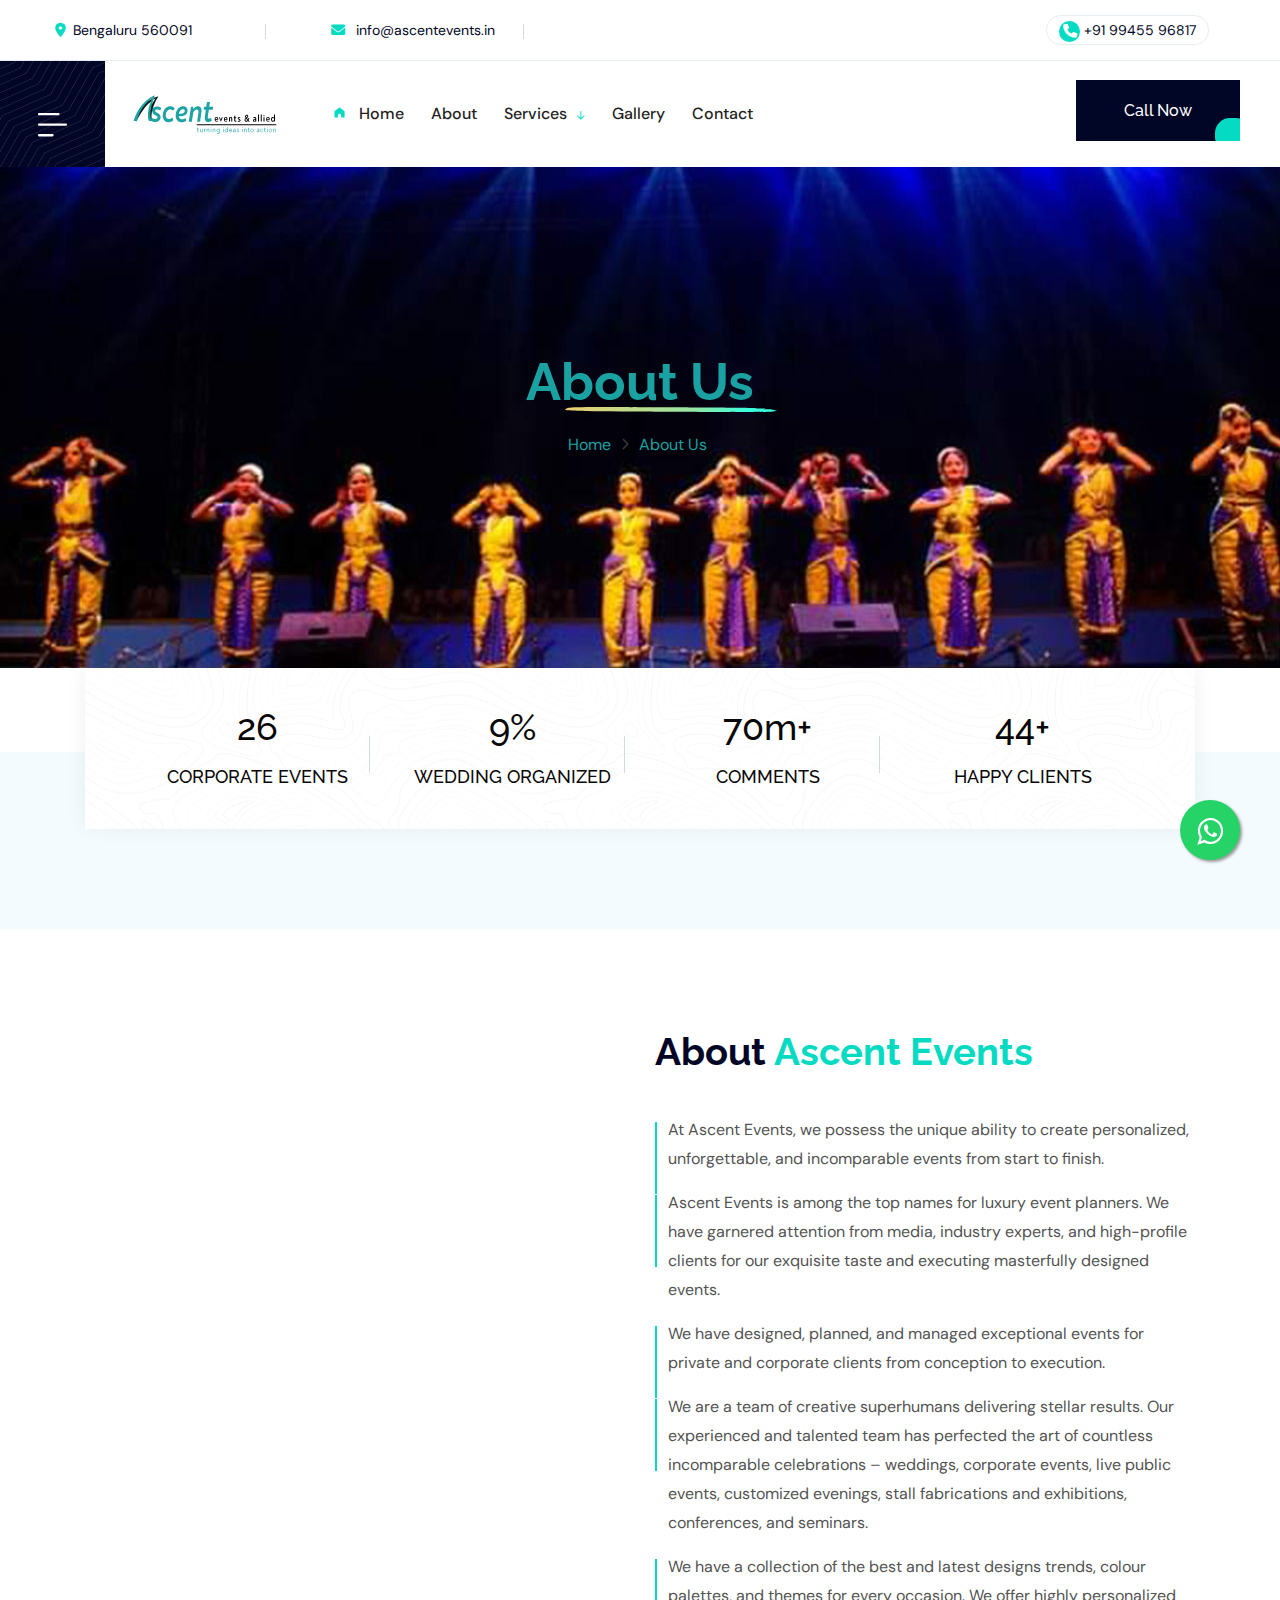
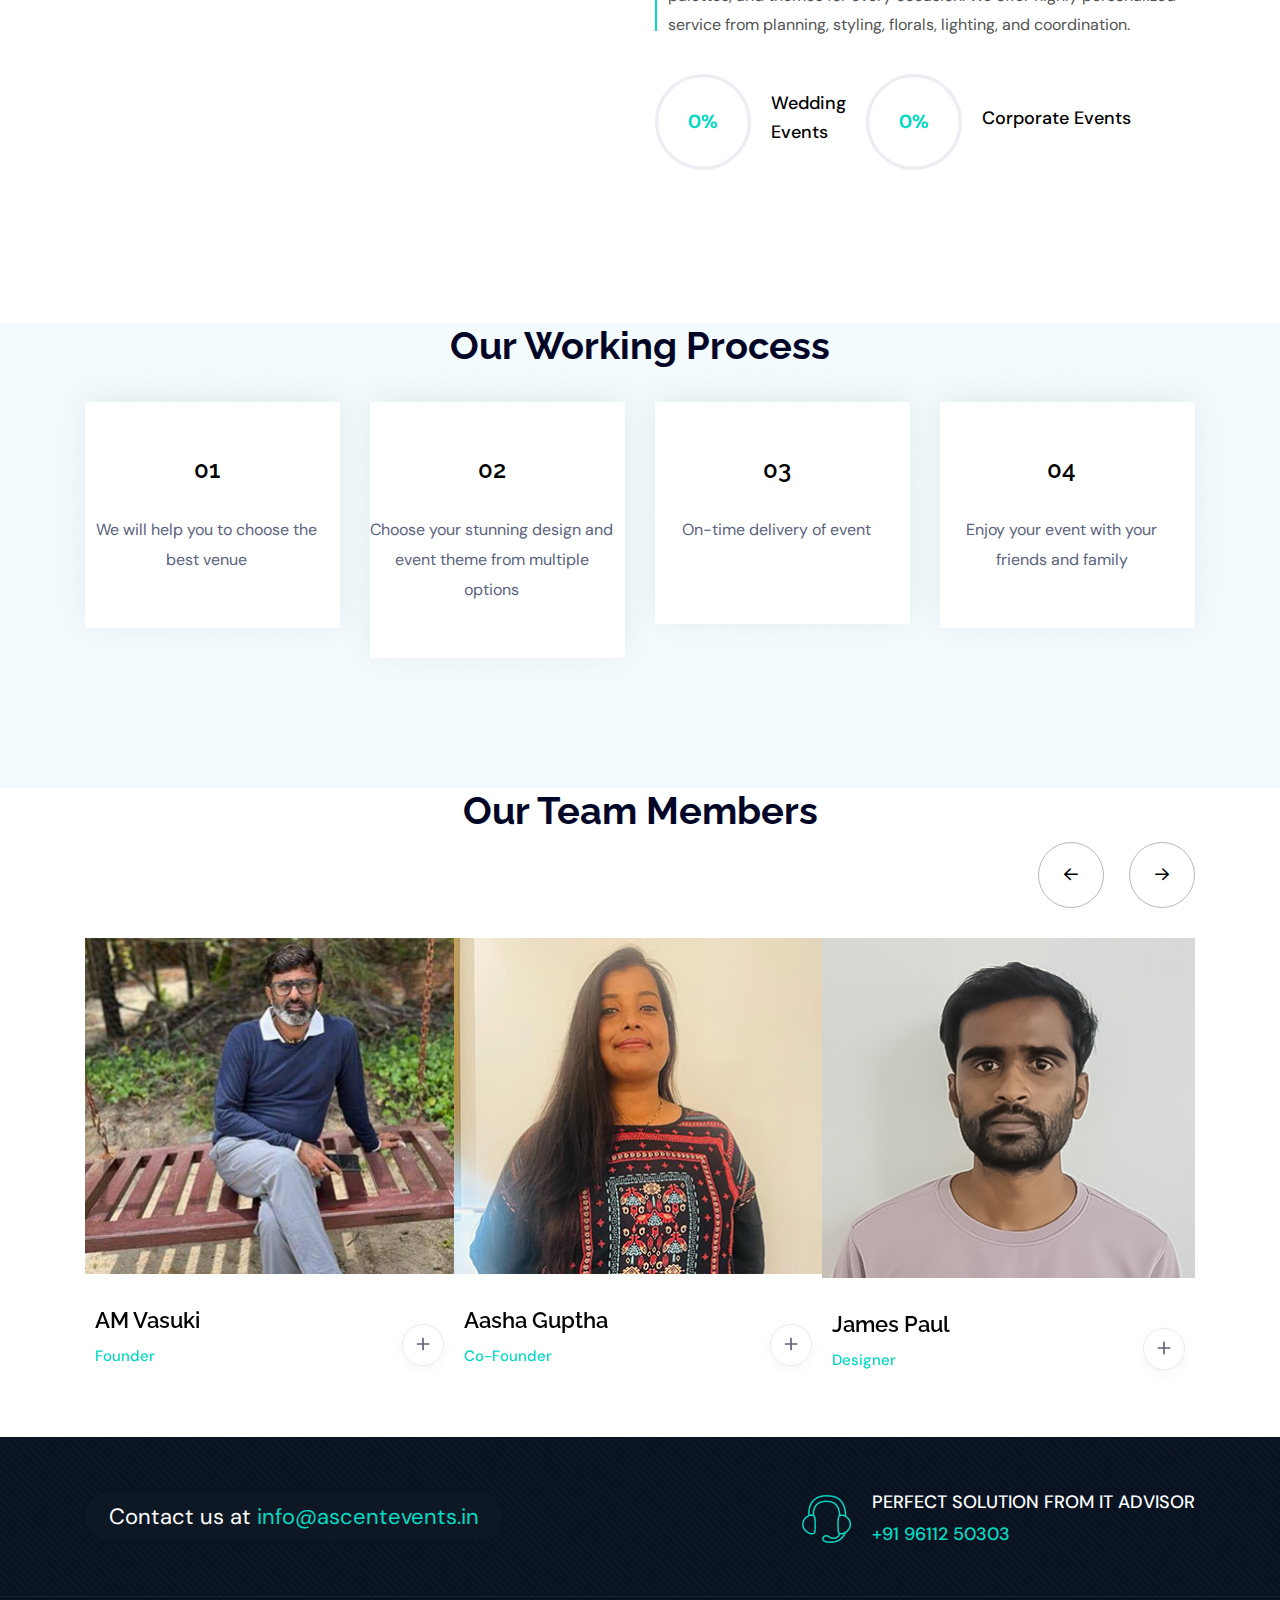
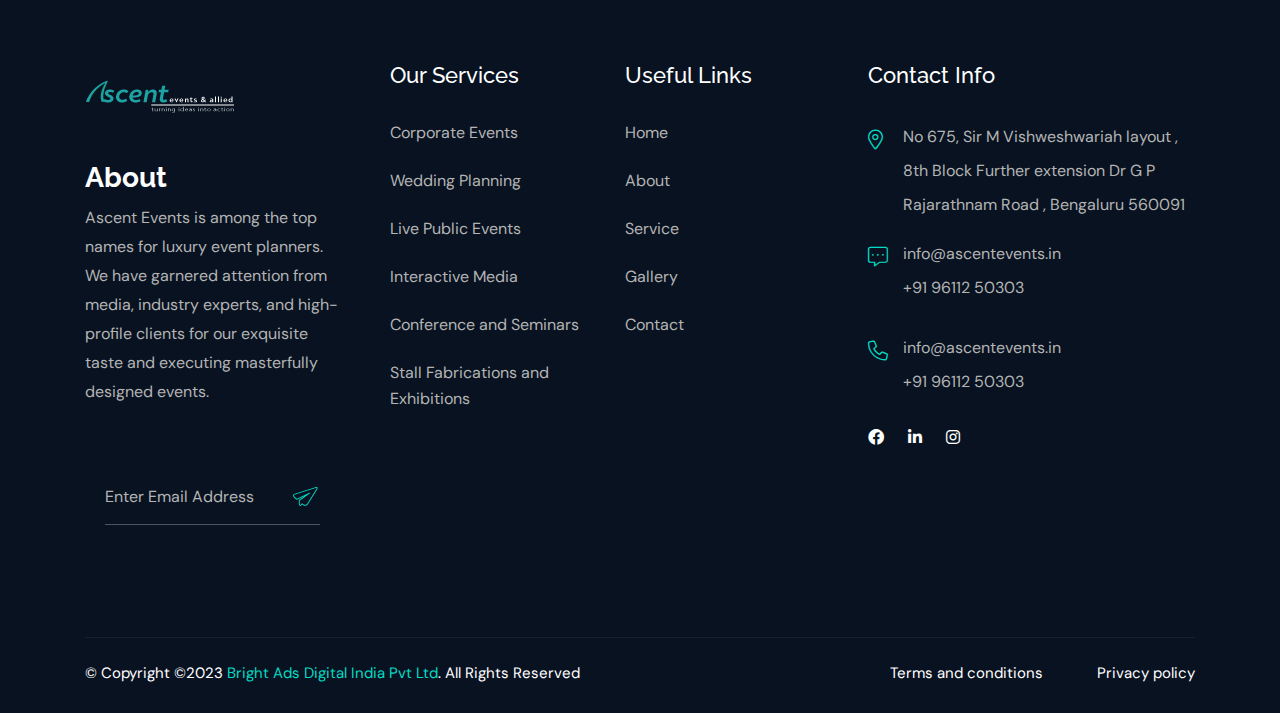
==== commit 21b42d76: "upload" ====
--- a/about-us.html
+++ b/about-us.html
@@ -21,6 +21,7 @@
       <link rel="stylesheet" href="assets/css/font-awesome-pro.css">
       <link rel="stylesheet" href="assets/css/spacing.css">
       <link rel="stylesheet" href="assets/css/main.css">
+      <link rel="stylesheet" href="https://maxcdn.bootstrapcdn.com/font-awesome/4.5.0/css/font-awesome.min.css">
    </head>
    <body>
       <!--[if lte IE 9]>
@@ -269,14 +270,14 @@
             <div class="row justify-content-center">
                <div class="col-xl-10">
                   <div class="breadcrumb__content text-center">
-                     <h3 class="breadcrumb__title">About Us 
+                     <h3 class="breadcrumb__title" style="color: #1aa2a2;">About Us 
                         <img src="assets/img/breadcrumb/titile.svg" alt="">
                      </h3>
                      <div class="breadcrumb__list breadcrumb__list-translate">
-                        <span><a href="index.html">Home</a></span>
+                        <span style="color: #1aa2a2;"><a href="index.html">Home</a></span>
                         <span class="dvdr"><i class="fa-regular fa-angle-right"></i></span>
                    
-                        <span>About Us  </span>
+                        <span style="color: #1aa2a2;">About Us  </span>
                      </div>
                   </div>
                </div>
@@ -332,8 +333,8 @@
             <div class="row">
                <div class="col-lg-6">
                   <div class="tp-about-breadcrumb-img p-relative text-center fadeLeft">
-                     <img src="assets/img/ascent/Untitled-8.jpg" alt="">
-                  </div>
+                     <img style="width: 100%; height: 100%;" src="assets/img/ascent/Untitled-8.png" alt="">
+                  </div> 
                </div>
                <div class="col-lg-6">
                   <div class="tp-about-3-wrapper">
@@ -400,8 +401,7 @@
                          
                            <div class="tp-feature-item-content">
                               <h3 class="feature-title"><a href="about-us.html">01</a>
-                                 <span><svg width="130" height="8" viewBox="0 0 130 8" fill="none" xmlns="http://www.w3.org/2000/svg">
-                                    <path d="M0.406277 7.82144C0.682129 4.52972 9.33282 8.38041 11.5176 7.67652C13.1396 7.1486 12.301 7.03474 13.7133 6.19628C14.8829 4.61253 16.6484 3.89829 18.9986 4.06391C19.6717 4.48831 20.3227 4.93342 20.9737 5.38888C22.3089 6.09277 23.4233 6.51717 24.946 6.13417C26.3142 5.79258 26.9763 4.79885 28.1238 4.18812C32.6036 1.80732 33.1553 2.90456 36.5538 4.58147C38.1538 5.36817 39.7758 6.48612 41.7067 6.08242C42.446 5.92715 42.5012 5.67871 42.9867 5.54415C44.4983 4.10531 46.4624 3.52564 48.8789 3.80512C49.7395 4.28129 50.5891 4.75745 51.4388 5.25431C53.8883 6.22733 57.6068 6.23769 57.7723 3.08053C57.3971 3.22545 57.033 3.37037 56.6689 3.51529C58.7874 5.75117 61.9432 6.59998 65.0217 5.5752C68.4974 4.41585 67.4602 3.02877 70.9911 4.35374C72.569 4.94377 74.2572 5.14045 75.9454 4.96447C77.8322 4.7678 79.377 3.27721 80.9879 3.07018C83.5478 2.73894 85.9643 4.89201 89.0428 4.15707C90.1793 3.88793 91.8896 2.27313 92.7944 2.21102C93.6771 2.14891 95.0674 3.68091 96.0053 4.14672C98.7086 5.51309 102.085 5.75117 104.976 4.7471C107.701 3.80512 106.598 3.60845 108.992 4.30199C110.305 4.67464 111.243 5.34747 112.722 5.45099C115.867 5.65801 118.559 4.26058 120.148 1.77626C119.695 1.77626 119.243 1.77626 118.78 1.77626C121.251 5.49239 126.393 6.10312 129.758 3.05983C130.498 2.39734 129.372 1.34151 128.633 2.00399C126.106 4.29164 122.09 3.95004 120.148 1.03097C119.839 0.554807 119.1 0.544455 118.78 1.03097C116.496 4.62288 111.144 4.84026 108.385 1.7038C108.099 1.38291 107.569 1.46572 107.271 1.7038C103.166 4.99553 97.0425 4.46761 93.7212 0.368483C93.4564 0.0372403 92.8495 -0.190489 92.4965 0.223564C89.8042 3.37037 85.3685 3.86723 82.0803 1.10343C81.7824 0.854995 81.33 0.823941 81.021 1.10343C77.6005 4.26058 72.591 4.52972 68.8505 1.63134C68.5195 1.37256 68.034 1.38291 67.7912 1.75556C65.5072 5.40958 60.4867 5.74082 57.5626 2.65613C57.1654 2.24207 56.4813 2.59402 56.4592 3.09088C56.2386 7.04509 48.272 1.72451 46.3962 1.92118C42.7881 2.30418 42.5012 5.74082 37.7345 3.82583C35.3952 2.88386 33.6188 0.989563 30.8382 1.39326C28.4548 1.74521 27.4397 3.86723 25.3322 4.63323C21.6248 5.9789 20.3669 2.13856 17.178 2.33524C11.9369 2.66648 14.9492 7.41774 6.80603 5.75117C4.46681 5.27501 -0.233697 3.93969 0.00905172 7.82144C0.0200858 8.05952 0.384209 8.05952 0.406277 7.82144Z" fill="currentColor"/>
+                                <path d="M0.406277 7.82144C0.682129 4.52972 9.33282 8.38041 11.5176 7.67652C13.1396 7.1486 12.301 7.03474 13.7133 6.19628C14.8829 4.61253 16.6484 3.89829 18.9986 4.06391C19.6717 4.48831 20.3227 4.93342 20.9737 5.38888C22.3089 6.09277 23.4233 6.51717 24.946 6.13417C26.3142 5.79258 26.9763 4.79885 28.1238 4.18812C32.6036 1.80732 33.1553 2.90456 36.5538 4.58147C38.1538 5.36817 39.7758 6.48612 41.7067 6.08242C42.446 5.92715 42.5012 5.67871 42.9867 5.54415C44.4983 4.10531 46.4624 3.52564 48.8789 3.80512C49.7395 4.28129 50.5891 4.75745 51.4388 5.25431C53.8883 6.22733 57.6068 6.23769 57.7723 3.08053C57.3971 3.22545 57.033 3.37037 56.6689 3.51529C58.7874 5.75117 61.9432 6.59998 65.0217 5.5752C68.4974 4.41585 67.4602 3.02877 70.9911 4.35374C72.569 4.94377 74.2572 5.14045 75.9454 4.96447C77.8322 4.7678 79.377 3.27721 80.9879 3.07018C83.5478 2.73894 85.9643 4.89201 89.0428 4.15707C90.1793 3.88793 91.8896 2.27313 92.7944 2.21102C93.6771 2.14891 95.0674 3.68091 96.0053 4.14672C98.7086 5.51309 102.085 5.75117 104.976 4.7471C107.701 3.80512 106.598 3.60845 108.992 4.30199C110.305 4.67464 111.243 5.34747 112.722 5.45099C115.867 5.65801 118.559 4.26058 120.148 1.77626C119.695 1.77626 119.243 1.77626 118.78 1.77626C121.251 5.49239 126.393 6.10312 129.758 3.05983C130.498 2.39734 129.372 1.34151 128.633 2.00399C126.106 4.29164 122.09 3.95004 120.148 1.03097C119.839 0.554807 119.1 0.544455 118.78 1.03097C116.496 4.62288 111.144 4.84026 108.385 1.7038C108.099 1.38291 107.569 1.46572 107.271 1.7038C103.166 4.99553 97.0425 4.46761 93.7212 0.368483C93.4564 0.0372403 92.8495 -0.190489 92.4965 0.223564C89.8042 3.37037 85.3685 3.86723 82.0803 1.10343C81.7824 0.854995 81.33 0.823941 81.021 1.10343C77.6005 4.26058 72.591 4.52972 68.8505 1.63134C68.5195 1.37256 68.034 1.38291 67.7912 1.75556C65.5072 5.40958 60.4867 5.74082 57.5626 2.65613C57.1654 2.24207 56.4813 2.59402 56.4592 3.09088C56.2386 7.04509 48.272 1.72451 46.3962 1.92118C42.7881 2.30418 42.5012 5.74082 37.7345 3.82583C35.3952 2.88386 33.6188 0.989563 30.8382 1.39326C28.4548 1.74521 27.4397 3.86723 25.3322 4.63323C21.6248 5.9789 20.3669 2.13856 17.178 2.33524C11.9369 2.66648 14.9492 7.41774 6.80603 5.75117C4.46681 5.27501 -0.233697 3.93969 0.00905172 7.82144C0.0200858 8.05952 0.384209 8.05952 0.406277 7.82144Z" fill="currentColor"/>
                                     </svg>
                                  </span>
                               </h3>
@@ -422,7 +422,6 @@
                            
                            <div class="tp-feature-item-content">
                               <h3 class="feature-title"><a href="about-us.html">02</a>
-                                 <span><svg width="130" height="8" viewBox="0 0 130 8" fill="none" xmlns="http://www.w3.org/2000/svg">
                                     <path d="M0.406277 7.82144C0.682129 4.52972 9.33282 8.38041 11.5176 7.67652C13.1396 7.1486 12.301 7.03474 13.7133 6.19628C14.8829 4.61253 16.6484 3.89829 18.9986 4.06391C19.6717 4.48831 20.3227 4.93342 20.9737 5.38888C22.3089 6.09277 23.4233 6.51717 24.946 6.13417C26.3142 5.79258 26.9763 4.79885 28.1238 4.18812C32.6036 1.80732 33.1553 2.90456 36.5538 4.58147C38.1538 5.36817 39.7758 6.48612 41.7067 6.08242C42.446 5.92715 42.5012 5.67871 42.9867 5.54415C44.4983 4.10531 46.4624 3.52564 48.8789 3.80512C49.7395 4.28129 50.5891 4.75745 51.4388 5.25431C53.8883 6.22733 57.6068 6.23769 57.7723 3.08053C57.3971 3.22545 57.033 3.37037 56.6689 3.51529C58.7874 5.75117 61.9432 6.59998 65.0217 5.5752C68.4974 4.41585 67.4602 3.02877 70.9911 4.35374C72.569 4.94377 74.2572 5.14045 75.9454 4.96447C77.8322 4.7678 79.377 3.27721 80.9879 3.07018C83.5478 2.73894 85.9643 4.89201 89.0428 4.15707C90.1793 3.88793 91.8896 2.27313 92.7944 2.21102C93.6771 2.14891 95.0674 3.68091 96.0053 4.14672C98.7086 5.51309 102.085 5.75117 104.976 4.7471C107.701 3.80512 106.598 3.60845 108.992 4.30199C110.305 4.67464 111.243 5.34747 112.722 5.45099C115.867 5.65801 118.559 4.26058 120.148 1.77626C119.695 1.77626 119.243 1.77626 118.78 1.77626C121.251 5.49239 126.393 6.10312 129.758 3.05983C130.498 2.39734 129.372 1.34151 128.633 2.00399C126.106 4.29164 122.09 3.95004 120.148 1.03097C119.839 0.554807 119.1 0.544455 118.78 1.03097C116.496 4.62288 111.144 4.84026 108.385 1.7038C108.099 1.38291 107.569 1.46572 107.271 1.7038C103.166 4.99553 97.0425 4.46761 93.7212 0.368483C93.4564 0.0372403 92.8495 -0.190489 92.4965 0.223564C89.8042 3.37037 85.3685 3.86723 82.0803 1.10343C81.7824 0.854995 81.33 0.823941 81.021 1.10343C77.6005 4.26058 72.591 4.52972 68.8505 1.63134C68.5195 1.37256 68.034 1.38291 67.7912 1.75556C65.5072 5.40958 60.4867 5.74082 57.5626 2.65613C57.1654 2.24207 56.4813 2.59402 56.4592 3.09088C56.2386 7.04509 48.272 1.72451 46.3962 1.92118C42.7881 2.30418 42.5012 5.74082 37.7345 3.82583C35.3952 2.88386 33.6188 0.989563 30.8382 1.39326C28.4548 1.74521 27.4397 3.86723 25.3322 4.63323C21.6248 5.9789 20.3669 2.13856 17.178 2.33524C11.9369 2.66648 14.9492 7.41774 6.80603 5.75117C4.46681 5.27501 -0.233697 3.93969 0.00905172 7.82144C0.0200858 8.05952 0.384209 8.05952 0.406277 7.82144Z" fill="currentColor"/>
                                     </svg>
                                  </span>
@@ -445,8 +444,7 @@
                           
                            <div class="tp-feature-item-content">
                               <h3 class="feature-title"><a href="about-us.html">03</a>
-                                 <span><svg width="130" height="8" viewBox="0 0 130 8" fill="none" xmlns="http://www.w3.org/2000/svg">
-                                    <path d="M0.406277 7.82144C0.682129 4.52972 9.33282 8.38041 11.5176 7.67652C13.1396 7.1486 12.301 7.03474 13.7133 6.19628C14.8829 4.61253 16.6484 3.89829 18.9986 4.06391C19.6717 4.48831 20.3227 4.93342 20.9737 5.38888C22.3089 6.09277 23.4233 6.51717 24.946 6.13417C26.3142 5.79258 26.9763 4.79885 28.1238 4.18812C32.6036 1.80732 33.1553 2.90456 36.5538 4.58147C38.1538 5.36817 39.7758 6.48612 41.7067 6.08242C42.446 5.92715 42.5012 5.67871 42.9867 5.54415C44.4983 4.10531 46.4624 3.52564 48.8789 3.80512C49.7395 4.28129 50.5891 4.75745 51.4388 5.25431C53.8883 6.22733 57.6068 6.23769 57.7723 3.08053C57.3971 3.22545 57.033 3.37037 56.6689 3.51529C58.7874 5.75117 61.9432 6.59998 65.0217 5.5752C68.4974 4.41585 67.4602 3.02877 70.9911 4.35374C72.569 4.94377 74.2572 5.14045 75.9454 4.96447C77.8322 4.7678 79.377 3.27721 80.9879 3.07018C83.5478 2.73894 85.9643 4.89201 89.0428 4.15707C90.1793 3.88793 91.8896 2.27313 92.7944 2.21102C93.6771 2.14891 95.0674 3.68091 96.0053 4.14672C98.7086 5.51309 102.085 5.75117 104.976 4.7471C107.701 3.80512 106.598 3.60845 108.992 4.30199C110.305 4.67464 111.243 5.34747 112.722 5.45099C115.867 5.65801 118.559 4.26058 120.148 1.77626C119.695 1.77626 119.243 1.77626 118.78 1.77626C121.251 5.49239 126.393 6.10312 129.758 3.05983C130.498 2.39734 129.372 1.34151 128.633 2.00399C126.106 4.29164 122.09 3.95004 120.148 1.03097C119.839 0.554807 119.1 0.544455 118.78 1.03097C116.496 4.62288 111.144 4.84026 108.385 1.7038C108.099 1.38291 107.569 1.46572 107.271 1.7038C103.166 4.99553 97.0425 4.46761 93.7212 0.368483C93.4564 0.0372403 92.8495 -0.190489 92.4965 0.223564C89.8042 3.37037 85.3685 3.86723 82.0803 1.10343C81.7824 0.854995 81.33 0.823941 81.021 1.10343C77.6005 4.26058 72.591 4.52972 68.8505 1.63134C68.5195 1.37256 68.034 1.38291 67.7912 1.75556C65.5072 5.40958 60.4867 5.74082 57.5626 2.65613C57.1654 2.24207 56.4813 2.59402 56.4592 3.09088C56.2386 7.04509 48.272 1.72451 46.3962 1.92118C42.7881 2.30418 42.5012 5.74082 37.7345 3.82583C35.3952 2.88386 33.6188 0.989563 30.8382 1.39326C28.4548 1.74521 27.4397 3.86723 25.3322 4.63323C21.6248 5.9789 20.3669 2.13856 17.178 2.33524C11.9369 2.66648 14.9492 7.41774 6.80603 5.75117C4.46681 5.27501 -0.233697 3.93969 0.00905172 7.82144C0.0200858 8.05952 0.384209 8.05952 0.406277 7.82144Z" fill="currentColor"/>
+                                   <path d="M0.406277 7.82144C0.682129 4.52972 9.33282 8.38041 11.5176 7.67652C13.1396 7.1486 12.301 7.03474 13.7133 6.19628C14.8829 4.61253 16.6484 3.89829 18.9986 4.06391C19.6717 4.48831 20.3227 4.93342 20.9737 5.38888C22.3089 6.09277 23.4233 6.51717 24.946 6.13417C26.3142 5.79258 26.9763 4.79885 28.1238 4.18812C32.6036 1.80732 33.1553 2.90456 36.5538 4.58147C38.1538 5.36817 39.7758 6.48612 41.7067 6.08242C42.446 5.92715 42.5012 5.67871 42.9867 5.54415C44.4983 4.10531 46.4624 3.52564 48.8789 3.80512C49.7395 4.28129 50.5891 4.75745 51.4388 5.25431C53.8883 6.22733 57.6068 6.23769 57.7723 3.08053C57.3971 3.22545 57.033 3.37037 56.6689 3.51529C58.7874 5.75117 61.9432 6.59998 65.0217 5.5752C68.4974 4.41585 67.4602 3.02877 70.9911 4.35374C72.569 4.94377 74.2572 5.14045 75.9454 4.96447C77.8322 4.7678 79.377 3.27721 80.9879 3.07018C83.5478 2.73894 85.9643 4.89201 89.0428 4.15707C90.1793 3.88793 91.8896 2.27313 92.7944 2.21102C93.6771 2.14891 95.0674 3.68091 96.0053 4.14672C98.7086 5.51309 102.085 5.75117 104.976 4.7471C107.701 3.80512 106.598 3.60845 108.992 4.30199C110.305 4.67464 111.243 5.34747 112.722 5.45099C115.867 5.65801 118.559 4.26058 120.148 1.77626C119.695 1.77626 119.243 1.77626 118.78 1.77626C121.251 5.49239 126.393 6.10312 129.758 3.05983C130.498 2.39734 129.372 1.34151 128.633 2.00399C126.106 4.29164 122.09 3.95004 120.148 1.03097C119.839 0.554807 119.1 0.544455 118.78 1.03097C116.496 4.62288 111.144 4.84026 108.385 1.7038C108.099 1.38291 107.569 1.46572 107.271 1.7038C103.166 4.99553 97.0425 4.46761 93.7212 0.368483C93.4564 0.0372403 92.8495 -0.190489 92.4965 0.223564C89.8042 3.37037 85.3685 3.86723 82.0803 1.10343C81.7824 0.854995 81.33 0.823941 81.021 1.10343C77.6005 4.26058 72.591 4.52972 68.8505 1.63134C68.5195 1.37256 68.034 1.38291 67.7912 1.75556C65.5072 5.40958 60.4867 5.74082 57.5626 2.65613C57.1654 2.24207 56.4813 2.59402 56.4592 3.09088C56.2386 7.04509 48.272 1.72451 46.3962 1.92118C42.7881 2.30418 42.5012 5.74082 37.7345 3.82583C35.3952 2.88386 33.6188 0.989563 30.8382 1.39326C28.4548 1.74521 27.4397 3.86723 25.3322 4.63323C21.6248 5.9789 20.3669 2.13856 17.178 2.33524C11.9369 2.66648 14.9492 7.41774 6.80603 5.75117C4.46681 5.27501 -0.233697 3.93969 0.00905172 7.82144C0.0200858 8.05952 0.384209 8.05952 0.406277 7.82144Z" fill="currentColor"/>
                                     </svg>
                                  </span>
                               </h3>
@@ -468,8 +466,7 @@
                           
                            <div class="tp-feature-item-content">
                               <h3 class="feature-title"><a href="about-us.html">04</a>
-                                 <span><svg width="130" height="8" viewBox="0 0 130 8" fill="none" xmlns="http://www.w3.org/2000/svg">
-                                    <path d="M0.406277 7.82144C0.682129 4.52972 9.33282 8.38041 11.5176 7.67652C13.1396 7.1486 12.301 7.03474 13.7133 6.19628C14.8829 4.61253 16.6484 3.89829 18.9986 4.06391C19.6717 4.48831 20.3227 4.93342 20.9737 5.38888C22.3089 6.09277 23.4233 6.51717 24.946 6.13417C26.3142 5.79258 26.9763 4.79885 28.1238 4.18812C32.6036 1.80732 33.1553 2.90456 36.5538 4.58147C38.1538 5.36817 39.7758 6.48612 41.7067 6.08242C42.446 5.92715 42.5012 5.67871 42.9867 5.54415C44.4983 4.10531 46.4624 3.52564 48.8789 3.80512C49.7395 4.28129 50.5891 4.75745 51.4388 5.25431C53.8883 6.22733 57.6068 6.23769 57.7723 3.08053C57.3971 3.22545 57.033 3.37037 56.6689 3.51529C58.7874 5.75117 61.9432 6.59998 65.0217 5.5752C68.4974 4.41585 67.4602 3.02877 70.9911 4.35374C72.569 4.94377 74.2572 5.14045 75.9454 4.96447C77.8322 4.7678 79.377 3.27721 80.9879 3.07018C83.5478 2.73894 85.9643 4.89201 89.0428 4.15707C90.1793 3.88793 91.8896 2.27313 92.7944 2.21102C93.6771 2.14891 95.0674 3.68091 96.0053 4.14672C98.7086 5.51309 102.085 5.75117 104.976 4.7471C107.701 3.80512 106.598 3.60845 108.992 4.30199C110.305 4.67464 111.243 5.34747 112.722 5.45099C115.867 5.65801 118.559 4.26058 120.148 1.77626C119.695 1.77626 119.243 1.77626 118.78 1.77626C121.251 5.49239 126.393 6.10312 129.758 3.05983C130.498 2.39734 129.372 1.34151 128.633 2.00399C126.106 4.29164 122.09 3.95004 120.148 1.03097C119.839 0.554807 119.1 0.544455 118.78 1.03097C116.496 4.62288 111.144 4.84026 108.385 1.7038C108.099 1.38291 107.569 1.46572 107.271 1.7038C103.166 4.99553 97.0425 4.46761 93.7212 0.368483C93.4564 0.0372403 92.8495 -0.190489 92.4965 0.223564C89.8042 3.37037 85.3685 3.86723 82.0803 1.10343C81.7824 0.854995 81.33 0.823941 81.021 1.10343C77.6005 4.26058 72.591 4.52972 68.8505 1.63134C68.5195 1.37256 68.034 1.38291 67.7912 1.75556C65.5072 5.40958 60.4867 5.74082 57.5626 2.65613C57.1654 2.24207 56.4813 2.59402 56.4592 3.09088C56.2386 7.04509 48.272 1.72451 46.3962 1.92118C42.7881 2.30418 42.5012 5.74082 37.7345 3.82583C35.3952 2.88386 33.6188 0.989563 30.8382 1.39326C28.4548 1.74521 27.4397 3.86723 25.3322 4.63323C21.6248 5.9789 20.3669 2.13856 17.178 2.33524C11.9369 2.66648 14.9492 7.41774 6.80603 5.75117C4.46681 5.27501 -0.233697 3.93969 0.00905172 7.82144C0.0200858 8.05952 0.384209 8.05952 0.406277 7.82144Z" fill="currentColor"/>
+                                   <path d="M0.406277 7.82144C0.682129 4.52972 9.33282 8.38041 11.5176 7.67652C13.1396 7.1486 12.301 7.03474 13.7133 6.19628C14.8829 4.61253 16.6484 3.89829 18.9986 4.06391C19.6717 4.48831 20.3227 4.93342 20.9737 5.38888C22.3089 6.09277 23.4233 6.51717 24.946 6.13417C26.3142 5.79258 26.9763 4.79885 28.1238 4.18812C32.6036 1.80732 33.1553 2.90456 36.5538 4.58147C38.1538 5.36817 39.7758 6.48612 41.7067 6.08242C42.446 5.92715 42.5012 5.67871 42.9867 5.54415C44.4983 4.10531 46.4624 3.52564 48.8789 3.80512C49.7395 4.28129 50.5891 4.75745 51.4388 5.25431C53.8883 6.22733 57.6068 6.23769 57.7723 3.08053C57.3971 3.22545 57.033 3.37037 56.6689 3.51529C58.7874 5.75117 61.9432 6.59998 65.0217 5.5752C68.4974 4.41585 67.4602 3.02877 70.9911 4.35374C72.569 4.94377 74.2572 5.14045 75.9454 4.96447C77.8322 4.7678 79.377 3.27721 80.9879 3.07018C83.5478 2.73894 85.9643 4.89201 89.0428 4.15707C90.1793 3.88793 91.8896 2.27313 92.7944 2.21102C93.6771 2.14891 95.0674 3.68091 96.0053 4.14672C98.7086 5.51309 102.085 5.75117 104.976 4.7471C107.701 3.80512 106.598 3.60845 108.992 4.30199C110.305 4.67464 111.243 5.34747 112.722 5.45099C115.867 5.65801 118.559 4.26058 120.148 1.77626C119.695 1.77626 119.243 1.77626 118.78 1.77626C121.251 5.49239 126.393 6.10312 129.758 3.05983C130.498 2.39734 129.372 1.34151 128.633 2.00399C126.106 4.29164 122.09 3.95004 120.148 1.03097C119.839 0.554807 119.1 0.544455 118.78 1.03097C116.496 4.62288 111.144 4.84026 108.385 1.7038C108.099 1.38291 107.569 1.46572 107.271 1.7038C103.166 4.99553 97.0425 4.46761 93.7212 0.368483C93.4564 0.0372403 92.8495 -0.190489 92.4965 0.223564C89.8042 3.37037 85.3685 3.86723 82.0803 1.10343C81.7824 0.854995 81.33 0.823941 81.021 1.10343C77.6005 4.26058 72.591 4.52972 68.8505 1.63134C68.5195 1.37256 68.034 1.38291 67.7912 1.75556C65.5072 5.40958 60.4867 5.74082 57.5626 2.65613C57.1654 2.24207 56.4813 2.59402 56.4592 3.09088C56.2386 7.04509 48.272 1.72451 46.3962 1.92118C42.7881 2.30418 42.5012 5.74082 37.7345 3.82583C35.3952 2.88386 33.6188 0.989563 30.8382 1.39326C28.4548 1.74521 27.4397 3.86723 25.3322 4.63323C21.6248 5.9789 20.3669 2.13856 17.178 2.33524C11.9369 2.66648 14.9492 7.41774 6.80603 5.75117C4.46681 5.27501 -0.233697 3.93969 0.00905172 7.82144C0.0200858 8.05952 0.384209 8.05952 0.406277 7.82144Z" fill="currentColor"/>
                                     </svg>
                                  </span>
                               </h3>
@@ -582,13 +579,14 @@
 
 
       <!-- team area start -->
-      <section class="tp-team-area p-relative pb-120">
+      <section class="tp-team-area p-relative pb-50">
         
          <div class="container">
             <div class="row align-items-center">
+               <h2 style="text-align: center;">Our Team Members</h2>
                <div class="col-lg-6">
                   <div class="tp-team-title-wrapper">
-                   <h2 style="text-align: center;">Our Team Members</h2>
+                  
                       
                      </span>
                      <h3 class="tp-section-title"> <span class="title-color"></span> <br> 
@@ -607,18 +605,18 @@
                </div>
             </div>
          </div>
-         <div class="container-fluid">
+         <div class="container">
             <div class="row">
-               <div class="team-active swiper-container">
+               <div class="team-active swiper-container-fluid">
                   <div class="swiper-wrapper">
-                     <div class="swiper-slide">
+                     <div >
                         <div class="tp-team-wrapper p-relative">
                            <div class="tp-team-wrapper-thumb">
-                              <a href="index.html"><img src="assets/img/team/team-5.jpg" alt=""></a>
+                              <a href="index.html"><img src="assets/img/ascent/ceo.jpg" alt=""></a>
                               <div class="tp-team-social-info">
                                 <a href="https://www.facebook.com/profile.php?id=100094171306015"><i class="fab fa-facebook-f"></i></a>
     <a href="https://www.linkedin.com/in/ascent-events-707132290/"><i class="fab fa-linkedin"></i></a>
-                                 <a href="#"><i class="fab fa-linkedin"></i></a>
+                                
                                  <a href="#"><i class="fab fa-youtube"></i></a>
                               </div>
                            </div>
@@ -637,21 +635,21 @@
                            </div>
                         </div>
                      </div>
-                     <div class="swiper-slide">
+                     <div>
                         <div class="tp-team-wrapper p-relative">
                            <div class="tp-team-wrapper-thumb">
-                              <a href="index.html"><img src="assets/img/team/team-5.jpg" alt=""></a>
+                              <a href="index.html"><img src="assets/img/ascent/ceo2.jpg" alt=""></a>
                               <div class="tp-team-social-info">
                                 <a href="https://www.facebook.com/profile.php?id=100094171306015"><i class="fab fa-facebook-f"></i></a>
     <a href="https://www.linkedin.com/in/ascent-events-707132290/"><i class="fab fa-linkedin"></i></a>
-                                 <a href="#"><i class="fab fa-linkedin"></i></a>
-                                 <a href="#"><i class="fab fa-youtube"></i></a>
+                              
+                                 <a href="#"><i class="fab fa-twitter"></i></a>
                               </div>
                            </div>
                            <div class="tp-team-wrapper-content d-flex align-items-center justify-content-between">
                               <div class="tp-team-wrapper-content-text">
-                                 <h3 class="team-title"><a href="index.html">AM Vasuki</a></h3>
-                                 <p>Founder</p>
+                                 <h3 class="team-title"><a href="index.html">Aasha Guptha</a></h3>
+                                 <p>Co-Founder</p>
                               </div>
                               <div class="tp-team-wrapper-icon">
                                  <span class="tp-team-social">
@@ -663,21 +661,22 @@
                            </div>
                         </div>
                      </div>
-                     <div class="swiper-slide">
+                    
+                     <div>
                         <div class="tp-team-wrapper p-relative">
                            <div class="tp-team-wrapper-thumb">
-                              <a href="index.html"><img src="assets/img/team/team-5.jpg" alt=""></a>
+                              <a href="index.html"><img src="assets/img/ascent/Untitled-1.jpg" alt=""></a>
                               <div class="tp-team-social-info">
                                 <a href="https://www.facebook.com/profile.php?id=100094171306015"><i class="fab fa-facebook-f"></i></a>
     <a href="https://www.linkedin.com/in/ascent-events-707132290/"><i class="fab fa-linkedin"></i></a>
-                                 <a href="#"><i class="fab fa-linkedin"></i></a>
-                                 <a href="#"><i class="fab fa-youtube"></i></a>
+                              
+                                 <a href="#"><i class="fab fa-twitter"></i></a>
                               </div>
                            </div>
                            <div class="tp-team-wrapper-content d-flex align-items-center justify-content-between">
                               <div class="tp-team-wrapper-content-text">
-                                 <h3 class="team-title"><a href="index.html">AM Vasuki</a></h3>
-                                 <p>Founder</p>
+                                 <h3 class="team-title"><a href="index.html">James Paul</a></h3>
+                                 <p>Designer</p>
                               </div>
                               <div class="tp-team-wrapper-icon">
                                  <span class="tp-team-social">
@@ -688,8 +687,7 @@
                               </div>
                            </div>
                         </div>
-                     </div>
-                  
+                     </div>    
                     
                   
                   </div>
@@ -707,134 +705,141 @@
   <!-- brand area start -->
 
 <!-- brand area end -->
-      <!-- footer area start -->
-      <footer class="tp-footer-area p-relative">
-        <div class="tp-footer-bg"></div>
-         <div class="tp-footer-top-shape" data-background="assets/img/footer/footer-top-bg.png"></div>
-         <div class="container container-large">
-            <div class="row">
-               <div class="col-lg-12">
-                  <div class="tp-footer-top-area">
-                     <div class="row align-items-center">
-                        <div class="col-lg-6">  
-                           <div class="tp-footer-top-contact">
-                              <a href="mailto:@themepure.gmail.com">Contact us at <span>info@ascentevents.in</span></a>
-                           </div>
-                        </div>
-                        <div class="col-lg-6">
-                           <div class="tp-footer-top-right d-flex justify-content-start justify-content-lg-end">
-                              <div class="tp-footer-top-right-headphone">
-                                 <img src="assets/img/footer/headphone.png" alt="">
-                              </div>
-                              <div class="tp-footer-top-right-content">
-                                 <p>PERFECT SOLUTION From  It Advisor</p>
-                                 <a href="tel:9266688000">+91 96112 50303</a>
-                              </div>
-                           </div>
-                        </div>
-                     </div>
-                  </div>
-               </div>
-            </div>
-            <div class="tp-footer-main-area">
-               <div class="row">
-                  <div class="col-xl-3 col-lg-4 col-md-6">
-                     <div class="tp-footer-widget tp-footer-col-1">
-                        <div class="tp-footer-logo">
-                        <a href="index.html"> <img src="assets/img/ascent/event.png" alt=""></a>
-                        </div>
-                        <div class="tp-footer-widget-content">
-                           <div class="tp-footer-info">
-                              <p>Ascent Events is among the top names for luxury event planners. We have garnered attention from media, industry experts, and high-profile clients for our exquisite taste and executing masterfully designed events.</p>
-                              <div class="tp-footer-from">
-                                 <div class="tp-footer-text-email p-relative">
-                                    <input type="text" placeholder="Enter Email Address">
-                                    <span>
-                                       <svg width="25" height="21" viewBox="0 0 25 21" fill="none" xmlns="http://www.w3.org/2000/svg">
-                                          <path d="M3.49316 13.7164C3.63379 13.8458 3.84046 13.8759 4.01071 13.7908L11.4654 10.1149L5.90522 14.0488C5.77478 14.1412 5.70122 14.2939 5.71058 14.4538L5.90157 17.7137C5.93936 18.3587 6.06262 18.9045 6.25825 19.2917C6.59438 19.9576 7.06242 20.0322 7.31139 20.0176C7.61259 20 7.90192 19.8421 8.17074 19.5482L9.20637 18.4157L10.8851 19.4378C11.3043 19.6933 11.7985 19.8118 12.3141 19.7816C13.3786 19.7192 14.4435 19.0328 15.0945 17.9905L24.1844 3.42754C24.8108 2.42378 24.7071 1.81746 24.5101 1.48593C24.38 1.26641 24.0445 0.904988 23.2627 0.950786C23.0031 0.965999 22.7113 1.02528 22.3941 1.12637L1.78045 7.70011C0.860734 7.99324 0.267482 8.54997 0.108773 9.26713C-0.0494808 9.98477 0.254344 10.7393 0.964829 11.3921L3.49316 13.7164ZM1.01287 9.46688C1.09713 9.08504 1.46951 8.7707 2.06157 8.58208L22.6756 2.00782C23.23 1.83163 23.6608 1.86665 23.7149 1.95852C23.7648 2.04228 23.7632 2.35484 23.3995 2.93758L14.3102 17.5006C13.8156 18.2927 13.0301 18.8124 12.2603 18.8575C11.9286 18.877 11.6283 18.8065 11.3672 18.6474L9.36306 17.4269C9.27991 17.3767 9.18683 17.3548 9.09535 17.3601C8.97847 17.367 8.86461 17.4181 8.781 17.5097L7.48832 18.9234C7.33843 19.087 7.25818 19.0935 7.2577 19.094C7.1674 19.0715 6.88551 18.6754 6.82599 17.6595L6.65003 14.656L16.785 7.48526C16.9817 7.34623 17.0388 7.07823 16.9149 6.87079C16.7915 6.66195 16.5265 6.58619 16.3129 6.69237L3.88618 12.8204L1.59108 10.7106C1.13392 10.2906 0.928189 9.84874 1.01287 9.46688Z" fill="#05DAC3"></path>
-                                          </svg>
-                                    </span>
-                                 </div>
-                                
-                             
-                           </div>
-                             
-                           </div>
-                        </div>
-                     </div>
-                  </div>
-                  <div class="col-xl-3 col-lg-4 col-md-6">
-                     <div class="tp-footer-widget tp-footer-col-2">
-                        <h3 class="tp-footer-widget-title">Our Services </h3>
-                        <div class="tp-footer-widget-content">
-                           <ul>
-                              <li><a href="#">Corporate Events</a></li>
-                              <li><a href="#">Wedding Planning</a></li>
-                              <li><a href="#">Live Public Events</a></li>
-                              <li><a href="#">Interactive Media</a></li>
-                              <li><a href="#">Conference and Seminars</a></li>
-                              <li><a href="#">Stall Fabrications and Exhibitions</a></li>
-                           </ul>
-                        </div>
-                     </div> 
-                  </div>
-                  <div class="col-xl-3 col-lg-4 col-md-6">
-                     <div class="tp-footer-widget tp-footer-col-3">
-                        <h3 class="tp-footer-widget-title">Frequent Questions</h3>
-                        <div class="tp-footer-widget-content">
-                           
-                           <ul>
-                              <li><a href="#">How Can I Set An Event?</a></li>
-                              <li><a href="#">What Venues Do You Use?</a></li>
-                              <li><a href="#">
-                                 Event Catalogue</a></li>
-                                 <li><a href="#">Shipping & Delivery</a></li>
-                                 <li><a href="#">What's your dream job?
-                                 </a></li>
-                           </ul>
-                        </div>
-                     </div>
-                  </div>
-                  <div class="col-xl-3 col-lg-5 col-md-6">
-                     <div class="tp-footer-widget tp-footer-col-4">
-                        <h3 class="tp-footer-widget-title">Contact Info</h3>
+  <!-- footer area start -->
+  <footer class="tp-footer-area p-relative" style="background-color:#081221;">
+   <div class="tp-footer-bg"></div>
+   <div class="tp-footer-top-shape" data-background="assets/img/footer/footer-top-bg.png"></div>
+   <div class="container container-large">
+      <div class="row">
+         <div class="col-lg-12">
+            <div class="tp-footer-top-area">
+               <div class="row align-items-center">
+                  <div class="col-lg-6">  
+                     <div class="tp-footer-top-contact">
+                        <a href="mailto:@themepure.gmail.com">Contact us at <span>info@ascentevents.in</span></a>
+                     </div>
+                  </div>
+                  <div class="col-lg-6">
+                     <div class="tp-footer-top-right d-flex justify-content-start justify-content-lg-end">
+                        <div class="tp-footer-top-right-headphone">
+                           <img src="assets/img/footer/headphone.png" alt="">
+                        </div>
+                        <div class="tp-footer-top-right-content">
+                           <p>PERFECT SOLUTION From  It Advisor</p>
+                           <a href="tel:9266688000">+91 96112 50303</a>
+                        </div>
+                     </div>
+                  </div>
+               </div>
+            </div>
+         </div>
+      </div>
+      <div class="tp-footer-main-area">
+         <div class="row">
+            <div class="col-xl-3 col-lg-4 col-md-6">
+               <div class="tp-footer-widget tp-footer-col-1">
+               <div class="tp-footer-logo">
+                  <a href="index.html"> <img src="assets/img/ascent/footerlogo.png" alt=""></a>
+                  </div>
+                  <div class="tp-footer-widget-content">
+                     <div class="tp-footer-info">
+                        <h3 style="color: #FFF;">About </h3>
+                        <p>Ascent Events is among the top names for luxury event planners. We have garnered attention from media, industry experts, and high-profile clients for our exquisite taste and executing masterfully designed events.</p>
+                        <div class="tp-footer-from">
+                           <div class="tp-footer-text-email p-relative">
+                              <input type="text" placeholder="Enter Email Address">
+                              <span>
+                                 <svg width="25" height="21" viewBox="0 0 25 21" fill="none" xmlns="http://www.w3.org/2000/svg">
+                                    <path d="M3.49316 13.7164C3.63379 13.8458 3.84046 13.8759 4.01071 13.7908L11.4654 10.1149L5.90522 14.0488C5.77478 14.1412 5.70122 14.2939 5.71058 14.4538L5.90157 17.7137C5.93936 18.3587 6.06262 18.9045 6.25825 19.2917C6.59438 19.9576 7.06242 20.0322 7.31139 20.0176C7.61259 20 7.90192 19.8421 8.17074 19.5482L9.20637 18.4157L10.8851 19.4378C11.3043 19.6933 11.7985 19.8118 12.3141 19.7816C13.3786 19.7192 14.4435 19.0328 15.0945 17.9905L24.1844 3.42754C24.8108 2.42378 24.7071 1.81746 24.5101 1.48593C24.38 1.26641 24.0445 0.904988 23.2627 0.950786C23.0031 0.965999 22.7113 1.02528 22.3941 1.12637L1.78045 7.70011C0.860734 7.99324 0.267482 8.54997 0.108773 9.26713C-0.0494808 9.98477 0.254344 10.7393 0.964829 11.3921L3.49316 13.7164ZM1.01287 9.46688C1.09713 9.08504 1.46951 8.7707 2.06157 8.58208L22.6756 2.00782C23.23 1.83163 23.6608 1.86665 23.7149 1.95852C23.7648 2.04228 23.7632 2.35484 23.3995 2.93758L14.3102 17.5006C13.8156 18.2927 13.0301 18.8124 12.2603 18.8575C11.9286 18.877 11.6283 18.8065 11.3672 18.6474L9.36306 17.4269C9.27991 17.3767 9.18683 17.3548 9.09535 17.3601C8.97847 17.367 8.86461 17.4181 8.781 17.5097L7.48832 18.9234C7.33843 19.087 7.25818 19.0935 7.2577 19.094C7.1674 19.0715 6.88551 18.6754 6.82599 17.6595L6.65003 14.656L16.785 7.48526C16.9817 7.34623 17.0388 7.07823 16.9149 6.87079C16.7915 6.66195 16.5265 6.58619 16.3129 6.69237L3.88618 12.8204L1.59108 10.7106C1.13392 10.2906 0.928189 9.84874 1.01287 9.46688Z" fill="#05DAC3"></path>
+                                    </svg>
+                              </span>
+                           </div>
+                          
                        
-                        <div class="tp-footer-main-location">
-                           <a href="Founhttps://www.google.com/maps/embed?pb=!1m16!1m12!1m3!1d3887.9310297826055!2d77.49043317492024!3d12.976263114776398!2m3!1f0!2f0!3f0!3m2!1i1024!2i768!4f13.1!2m1!1sNo%20675%2C%20Sir%20M%20Vishweshwariah%20layout%20%2C%208th%20Block%20Further%20extension%20Dr%20G%20P%20Rajarathnam%20Road%20%2C%20Bengaluru%20560091!5e0!3m2!1sen!2sin!4v1694096373373!5m2!1sen!2sin" style="border:0;" allowfullscreen="" loading="lazy" referrerpolicy="no-referrer-when-downgradeder">
-                              <i class="fa-sharp fa-light fa-location-dot"></i> No 675, Sir M Vishweshwariah layout , 8th Block Further extension Dr G P Rajarathnam Road , Bengaluru 560091
-                           </a>
-                        </div>
-                        <div class="tp-footer-main-mail">
-                           <a href="mailto:needhelp@company.com"><i class="fa-light fa-message-dots"></i>info@ascentevents.in<br> +91 96112 50303</a>
-                        </div><br>
-                        <div class="tp-footer-widget-social">
-                          <a href="https://www.facebook.com/profile.php?id=100094171306015"><i class="fab fa-facebook-f"></i></a>
-                           <a href="#"><i class="fab fa-twitter"></i></a>
-                         <a href="https://www.instagram.com/ascentevent.in/?fbclid=IwAR3dOdgDL40ixTeIgxVsQCNHULQpUOR4JzJVmtg3B7HQRYuwbtCXV57XNu4"><i class="fa-brands fa-instagram"></i></a>
+                     </div>
                        
-                        </div>
-                  </div>
-                  </div>
-               </div>
-            </div>
-            <div class="tp-footer-copyright-area p-relative">
-               <div class="row">
-                  <div class="col-md-12 col-lg-6">
-                     <div class="tp-footer-copyright-inner">
-                        <p> © Copyright ©2023<a href="https://www.brightads.in/"> <span>Bright Ads Digital India Pvt Ltd</span>. All Rights Reserved</a></p>
-                     </div>
-                  </div>
-                  <div class="col-md-12 col-lg-6">
-                     <div class="tp-footer-copyright-inner text-lg-end">
-                        <a href="#">Terms and conditions</a>
-                        <a class="ml-50" href="#"> Privacy policy</a>
-                     </div>
-                  </div>
-               </div>
-            </div>
-         </div>
-   </footer>
-   <!-- footer area end -->
+                     </div>
+                  </div>
+               </div>
+            </div>
+            <div class="col-xl-3 col-lg-4 col-md-6">
+               <div class="tp-footer-widget tp-footer-col-2">
+                  <h3 class="tp-footer-widget-title">Our Services </h3>
+                  <div class="tp-footer-widget-content">
+                     <ul>
+                        <li><a href="corporate.html">Corporate Events</a></li>
+                        <li><a href="wedding.html">Wedding Planning</a></li>
+                        <li><a href="livepublic.html">Live Public Events</a></li>
+                        <li><a href="advertising.html">Interactive Media</a></li>
+                        <li><a href="conference.html">Conference and Seminars</a></li>
+                        <li><a href="stall.html">Stall Fabrications and Exhibitions</a></li>
+                     </ul>
+                  </div>
+               </div> 
+            </div>
+            <div class="col-xl-3 col-lg-4 col-md-6">
+               <div class="tp-footer-widget tp-footer-col-3">
+                  <h3 class="tp-footer-widget-title">Useful Links </h3>
+                  <div class="tp-footer-widget-content">
+                     
+                     <ul>
+                        <li><a href="index.html">Home</a></li>
+                        <li><a href="about-us.html">About</a></li>
+                        <li><a href="corporate.html">
+                         Service</a></li>
+                           <li><a href="gallery.html">Gallery</a></li>
+                           <li><a href="contact.html">Contact 
+                           </a></li>
+                     </ul>
+                  </div>
+               </div>
+            </div>
+            <div class="col-xl-3 col-lg-5 col-md-6">
+               <div class="tp-footer-widget tp-footer-col-4">
+                  <h3 class="tp-footer-widget-title">Contact Info</h3>
+                 
+                  <div class="tp-footer-main-location">
+                     <a href="Founhttps://www.google.com/maps/embed?pb=!1m16!1m12!1m3!1d3887.9310297826055!2d77.49043317492024!3d12.976263114776398!2m3!1f0!2f0!3f0!3m2!1i1024!2i768!4f13.1!2m1!1sNo%20675%2C%20Sir%20M%20Vishweshwariah%20layout%20%2C%208th%20Block%20Further%20extension%20Dr%20G%20P%20Rajarathnam%20Road%20%2C%20Bengaluru%20560091!5e0!3m2!1sen!2sin!4v1694096373373!5m2!1sen!2sin" style="border:0;" allowfullscreen="" loading="lazy" referrerpolicy="no-referrer-when-downgradeder">
+                        <i class="fa-sharp fa-light fa-location-dot"></i> No 675, Sir M Vishweshwariah layout , 8th Block Further extension Dr G P Rajarathnam Road , Bengaluru 560091
+                     </a>
+                  </div>
+                  <div class="tp-footer-main-mail">
+                     <a href="mailto:needhelp@company.com"><i class="fa-light fa-message-dots"></i>info@ascentevents.in<br> +91 96112 50303</a>
+                  </div><br>
+                  <div class="tp-footer-main-mail">
+                     <a href="mailto:needhelp@company.com"><i class="fa-light fa-phone"></i>info@ascentevents.in<br> +91 96112 50303</a>
+                  </div><br>
+                  <div class="tp-footer-widget-social">
+                     <a href="https://www.facebook.com/profile.php?id=100094171306015"><i class="fab fa-facebook-f"></i></a>
+                     <a href="https://www.linkedin.com/in/ascent-events-707132290/"><i class="fab fa-linkedin"></i></a>
+                     <a href="https://www.instagram.com/ascentevent.in/?fbclid=IwAR3dOdgDL40ixTeIgxVsQCNHULQpUOR4JzJVmtg3B7HQRYuwbtCXV57XNu4"><i class="fa-brands fa-instagram"></i></a>
+               
+                  </div>
+            </div>
+            </div>
+         </div>
+      </div>
+      <div class="tp-footer-copyright-area p-relative">
+         <div class="row">
+            <div class="col-md-12 col-lg-6">
+               <div class="tp-footer-copyright-inner">
+                   <p> © Copyright ©2023<a href="https://www.brightads.in/"> <span>Bright Ads Digital India Pvt Ltd</span>. All Rights Reserved</a></p>
+               </div>
+            </div>
+            <div class="col-md-12 col-lg-6">
+               <div class="tp-footer-copyright-inner text-lg-end">
+                  <a href="#">Terms and conditions</a>
+                  <a class="ml-50" href="#"> Privacy policy</a>
+               </div>
+            </div>
+         </div>
+      </div>
+   </div>
+   <a href="https://api.whatsapp.com/send?phone=9611250303&text=Hola%21%20Quisiera%20m%C3%A1s%20informaci%C3%B3n%20sobre%20Varela%2." class="float" target="_blank">
+      <i class="fa fa-whatsapp my-float"></i>
+      </a>
+</footer>
+<!-- footer area end -->
 
 
       <!-- JS here -->
--- a/assets/css/main.css
+++ b/assets/css/main.css
@@ -1890,7 +1890,7 @@
   clear: both;
   cursor: pointer;
   display: block;
-  float: left;
+
   font-family: inherit;
   font-size: 14px;
   font-weight: normal;
@@ -1907,8 +1907,7 @@
   -moz-user-select: none;
   -ms-user-select: none;
   user-select: none;
-  white-space: nowrap;
-  width: auto;
+
 }
 .nice-select:hover {
   border-color: #dbdbdb;
@@ -13279,5 +13278,51 @@
   color: #5A627D;
   margin-bottom: 0;
 }
+.float{
+	position:fixed;
+	width:60px;
+	height:60px;
+	bottom:40px;
+	right:40px;
+	background-color:#25d366;
+	color:#FFF;
+	border-radius:50px;
+	text-align:center;
+  font-size:30px;
+	box-shadow: 2px 2px 3px #999;
+  z-index:100;
+}
+
+.my-float{
+	margin-top:16px;
+}
+
+
+.tp-contact-input {
+  width: 100%;
+}
+
+#service {
+  width: 100%;
+  max-width: 200px; /* Set the maximum width */
+}
+
+button {
+  width: 100%;
+  max-width: 200px; /* Set the maximum width */
+
+  color: #fff;
+  padding: 10px 15px;
+  border: none;
+  border-radius: 4px;
+  cursor: pointer;
+}
+.tp-contact-input1{
+  width: 100%;
+}
+select {
+  width: 100%;
+}
+
 
 /*# sourceMappingURL=main.css.map */
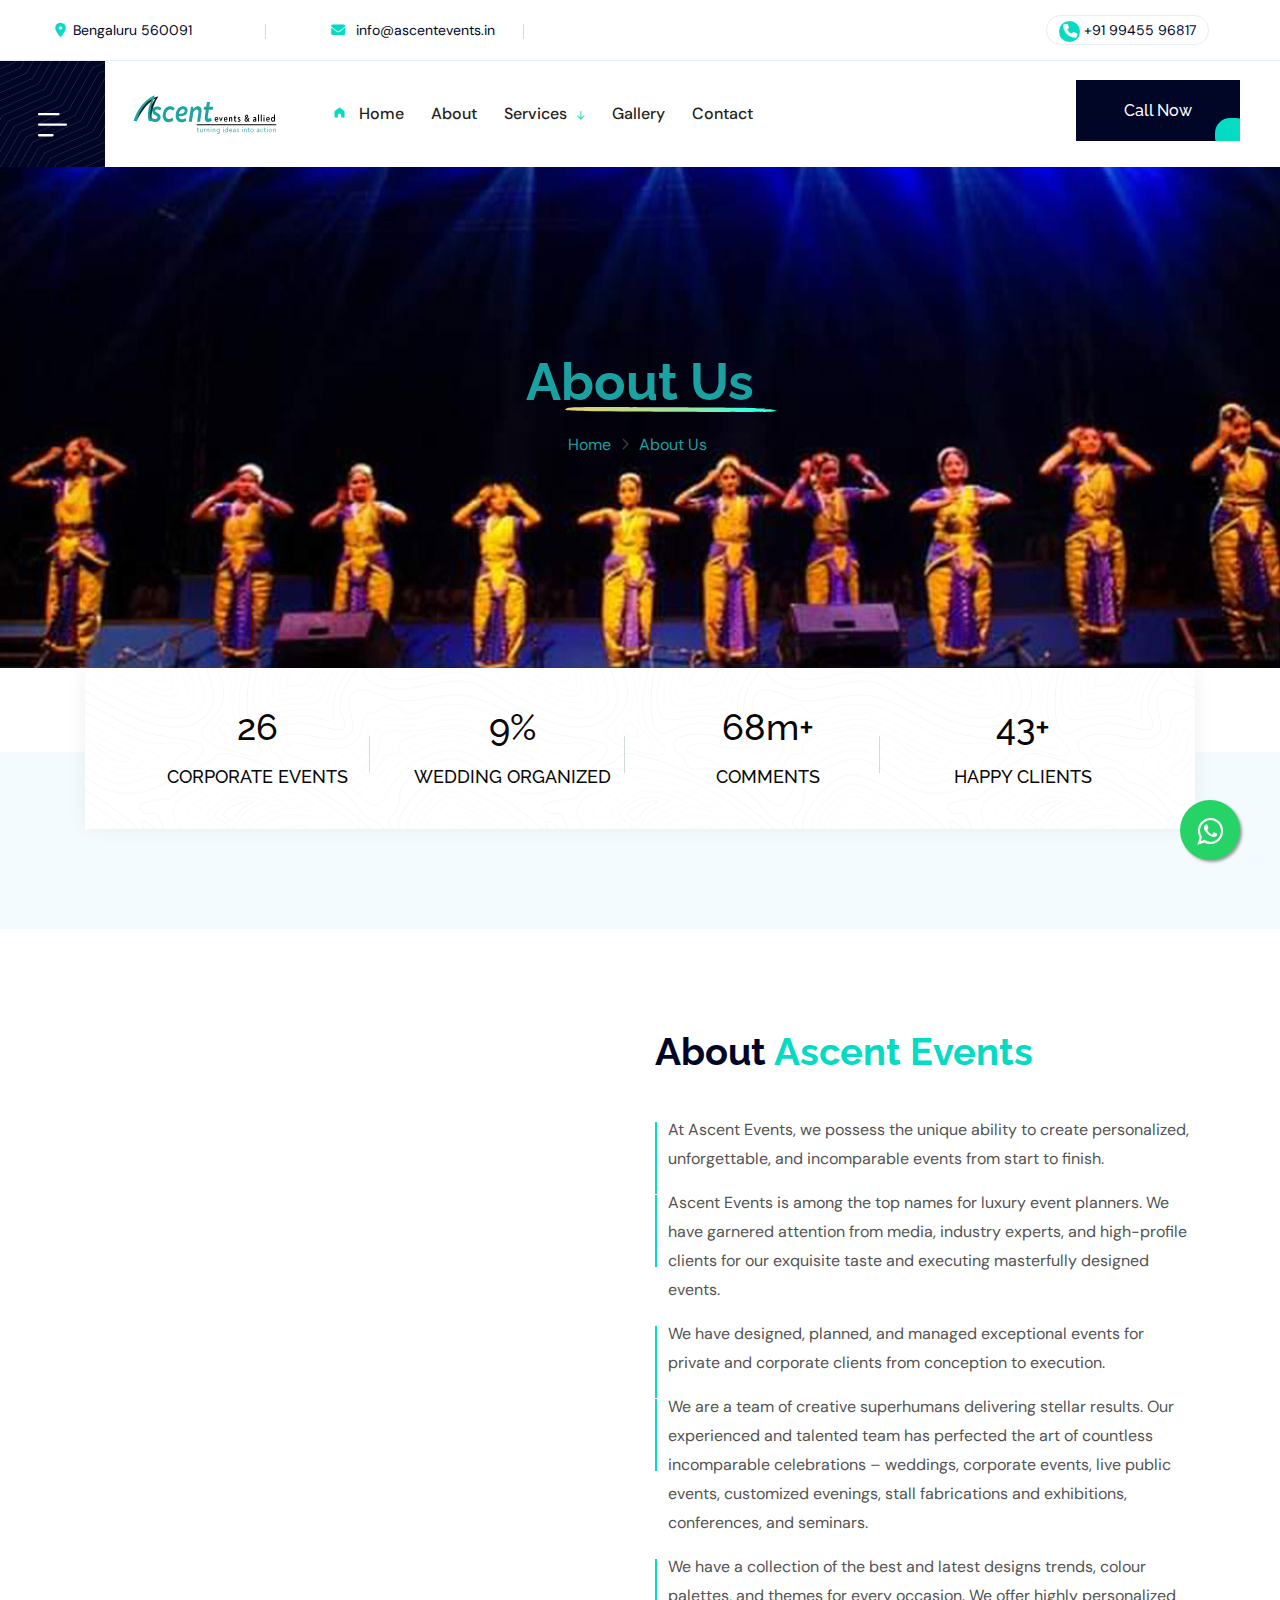
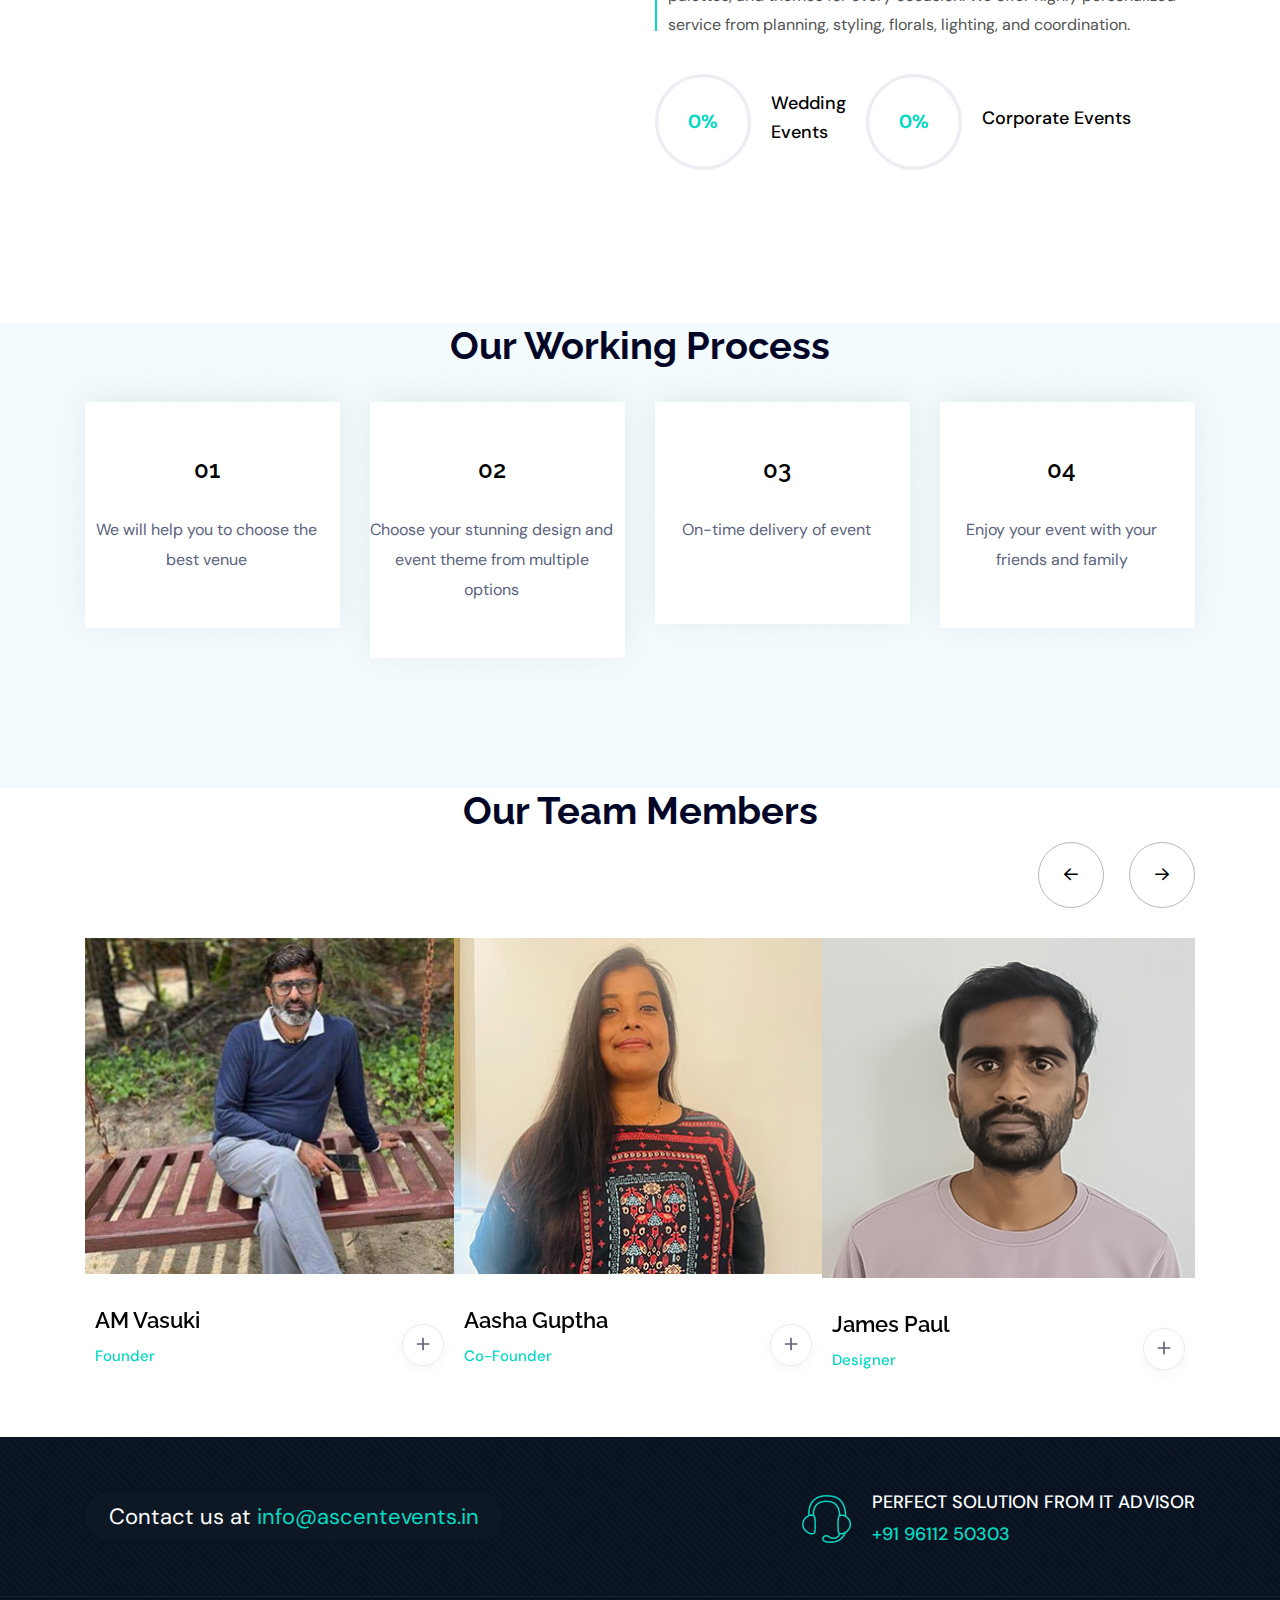
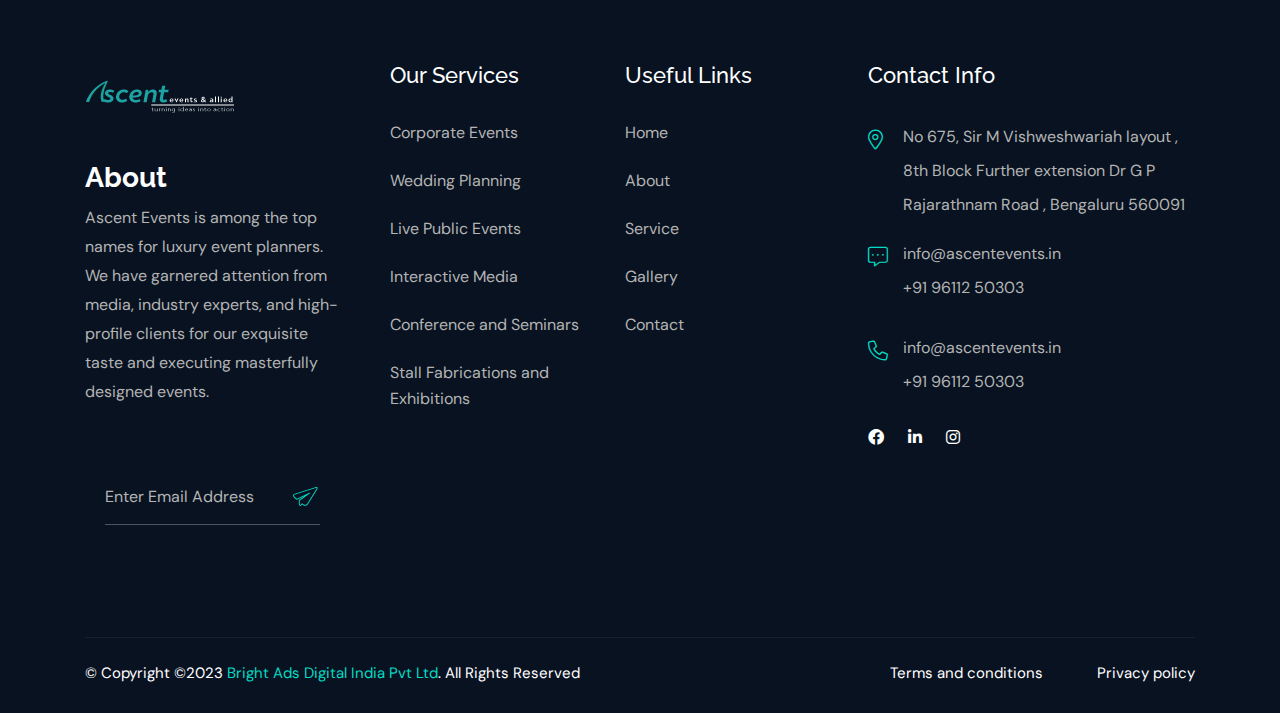
==== commit 4e864199: "Update about-us.html" ====
--- a/about-us.html
+++ b/about-us.html
@@ -835,9 +835,9 @@
          </div>
       </div>
    </div>
-   <a href="https://api.whatsapp.com/send?phone=9611250303&text=Hola%21%20Quisiera%20m%C3%A1s%20informaci%C3%B3n%20sobre%20Varela%2." class="float" target="_blank">
-      <i class="fa fa-whatsapp my-float"></i>
-      </a>
+<a href="https://api.whatsapp.com/send?phone=8610071127&text=Hola%21%20Quisiera%20m%C3%A1s%20informaci%C3%B3n%20sobre%20Varela%202." class="float" target="_blank">
+<i class="fa fa-whatsapp my-float"></i>
+</a>
 </footer>
 <!-- footer area end -->
 
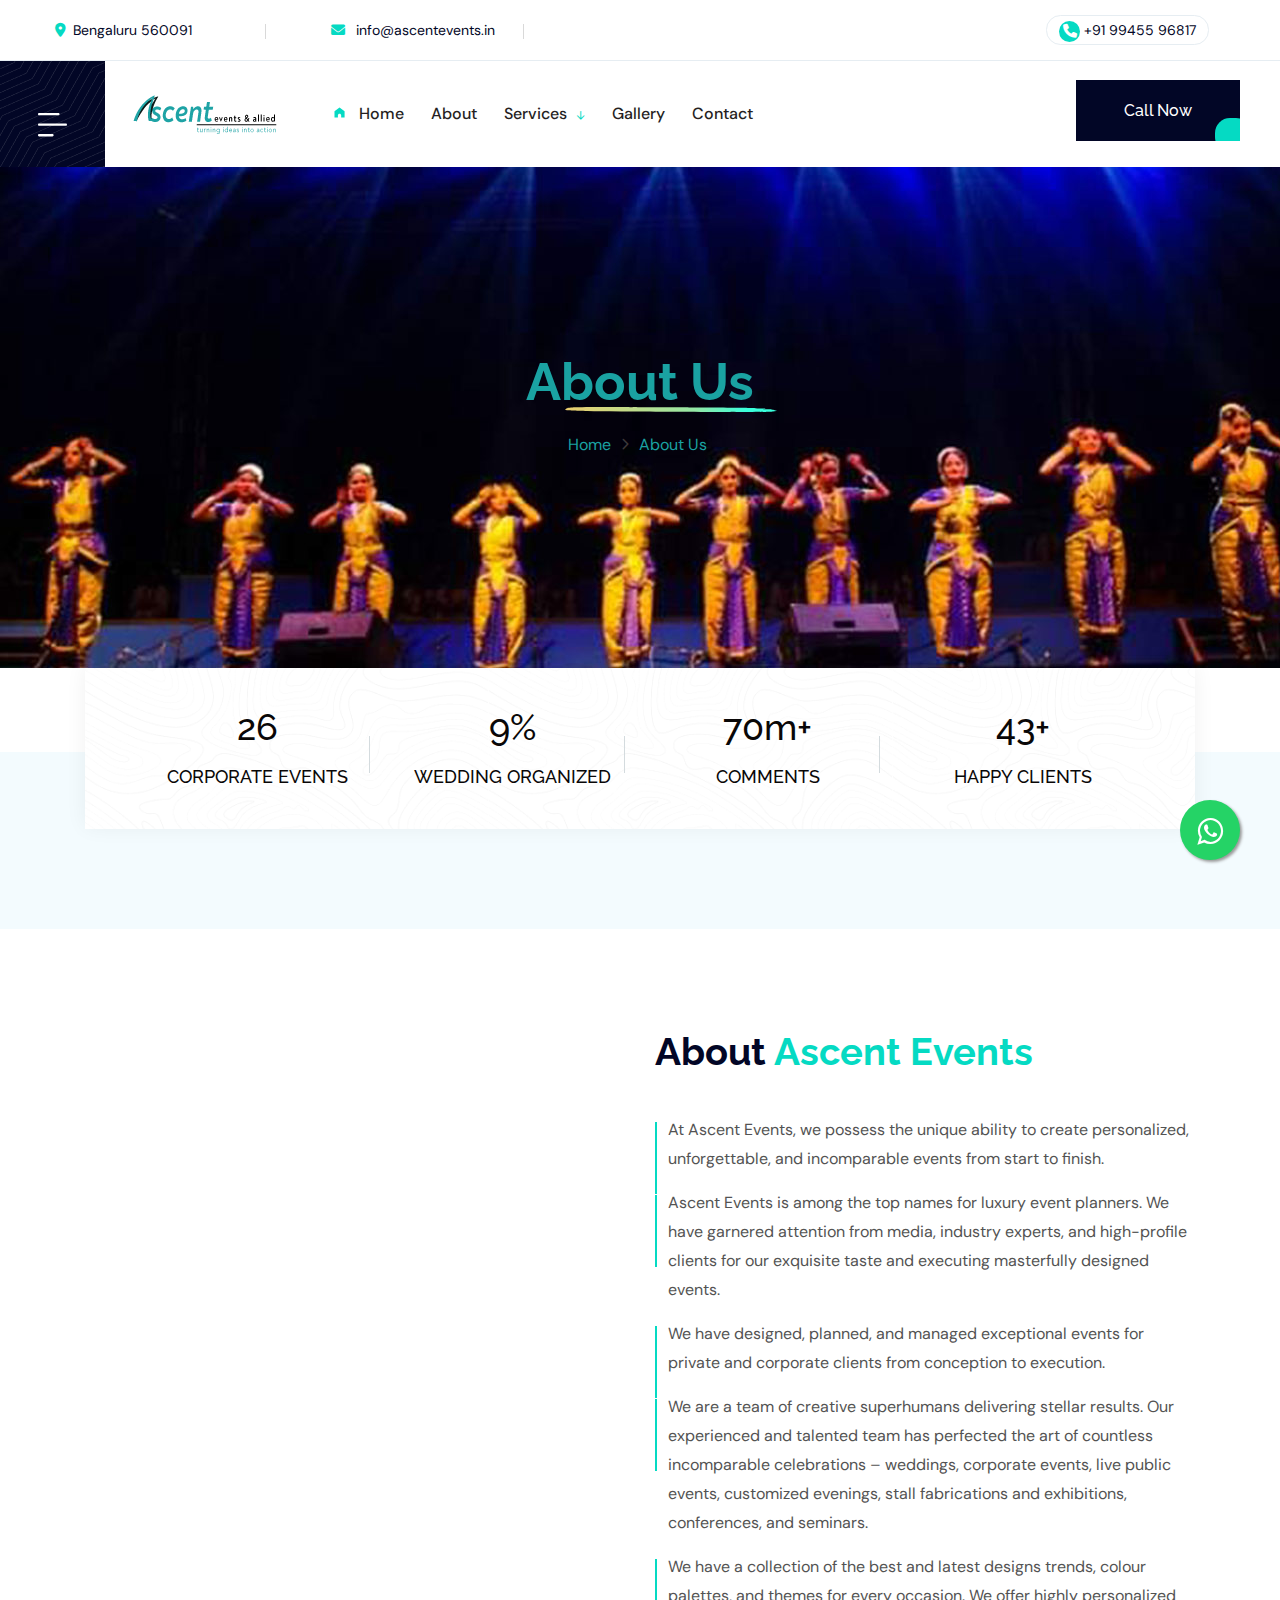
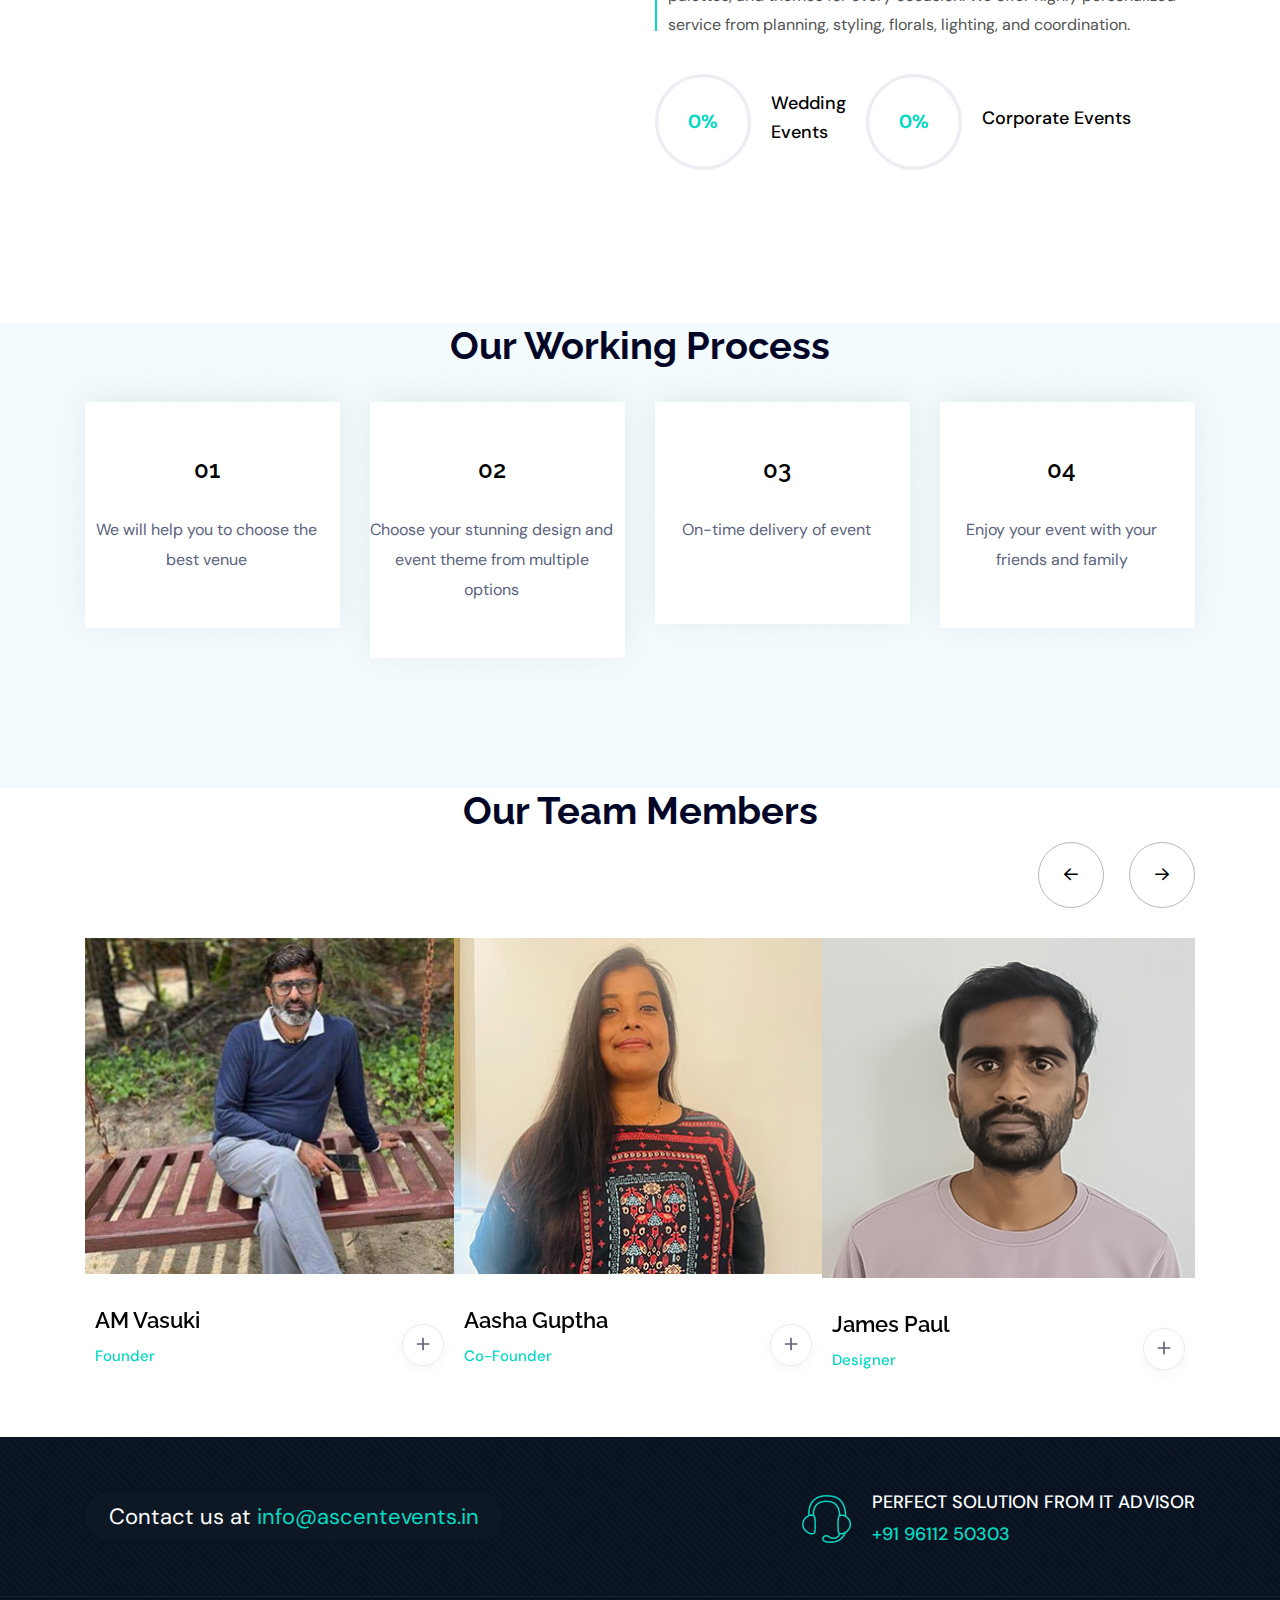
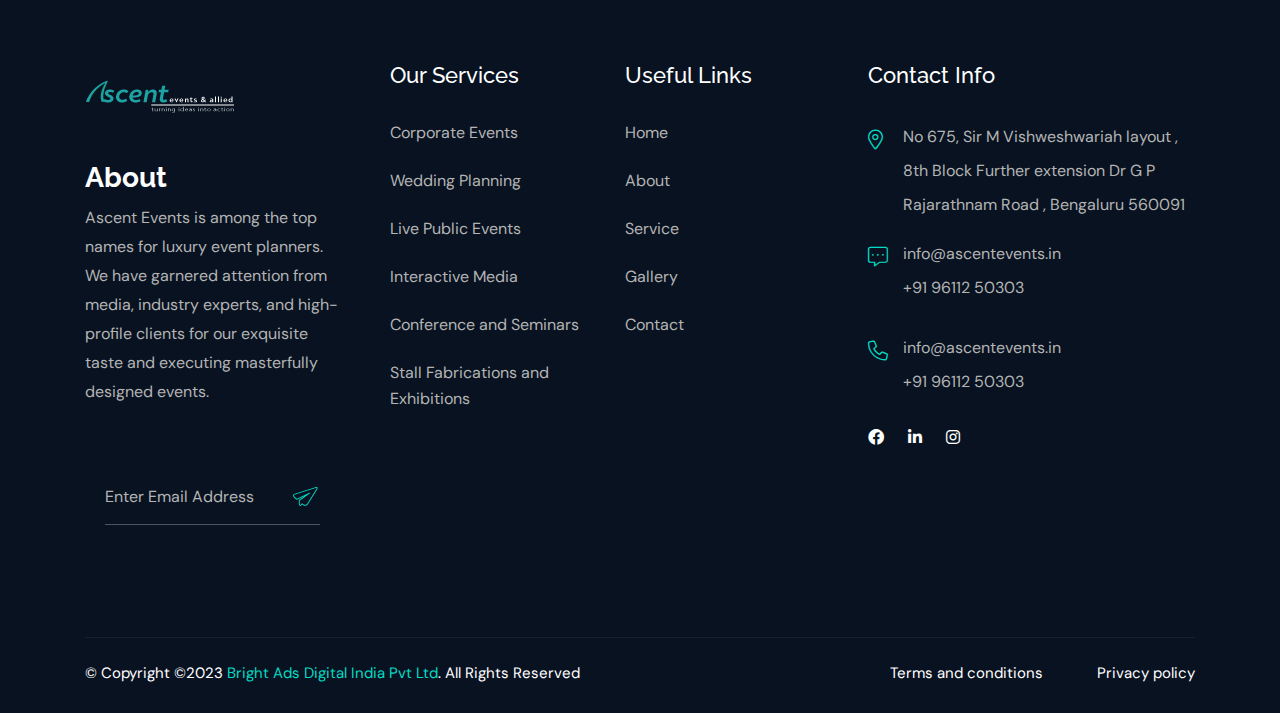
==== commit f5844c50: "Update about-us.html" ====
--- a/about-us.html
+++ b/about-us.html
@@ -835,7 +835,7 @@
          </div>
       </div>
    </div>
-<a href="https://api.whatsapp.com/send?phone=8610071127&text=Hola%21%20Quisiera%20m%C3%A1s%20informaci%C3%B3n%20sobre%20Varela%202." class="float" target="_blank">
+<a href="https://api.whatsapp.com/send?phone=9611250303&text=Hola%21%20Quisiera%20m%C3%A1s%20informaci%C3%B3n%20sobre%20Varela%202." class="float" target="_blank">
 <i class="fa fa-whatsapp my-float"></i>
 </a>
 </footer>
